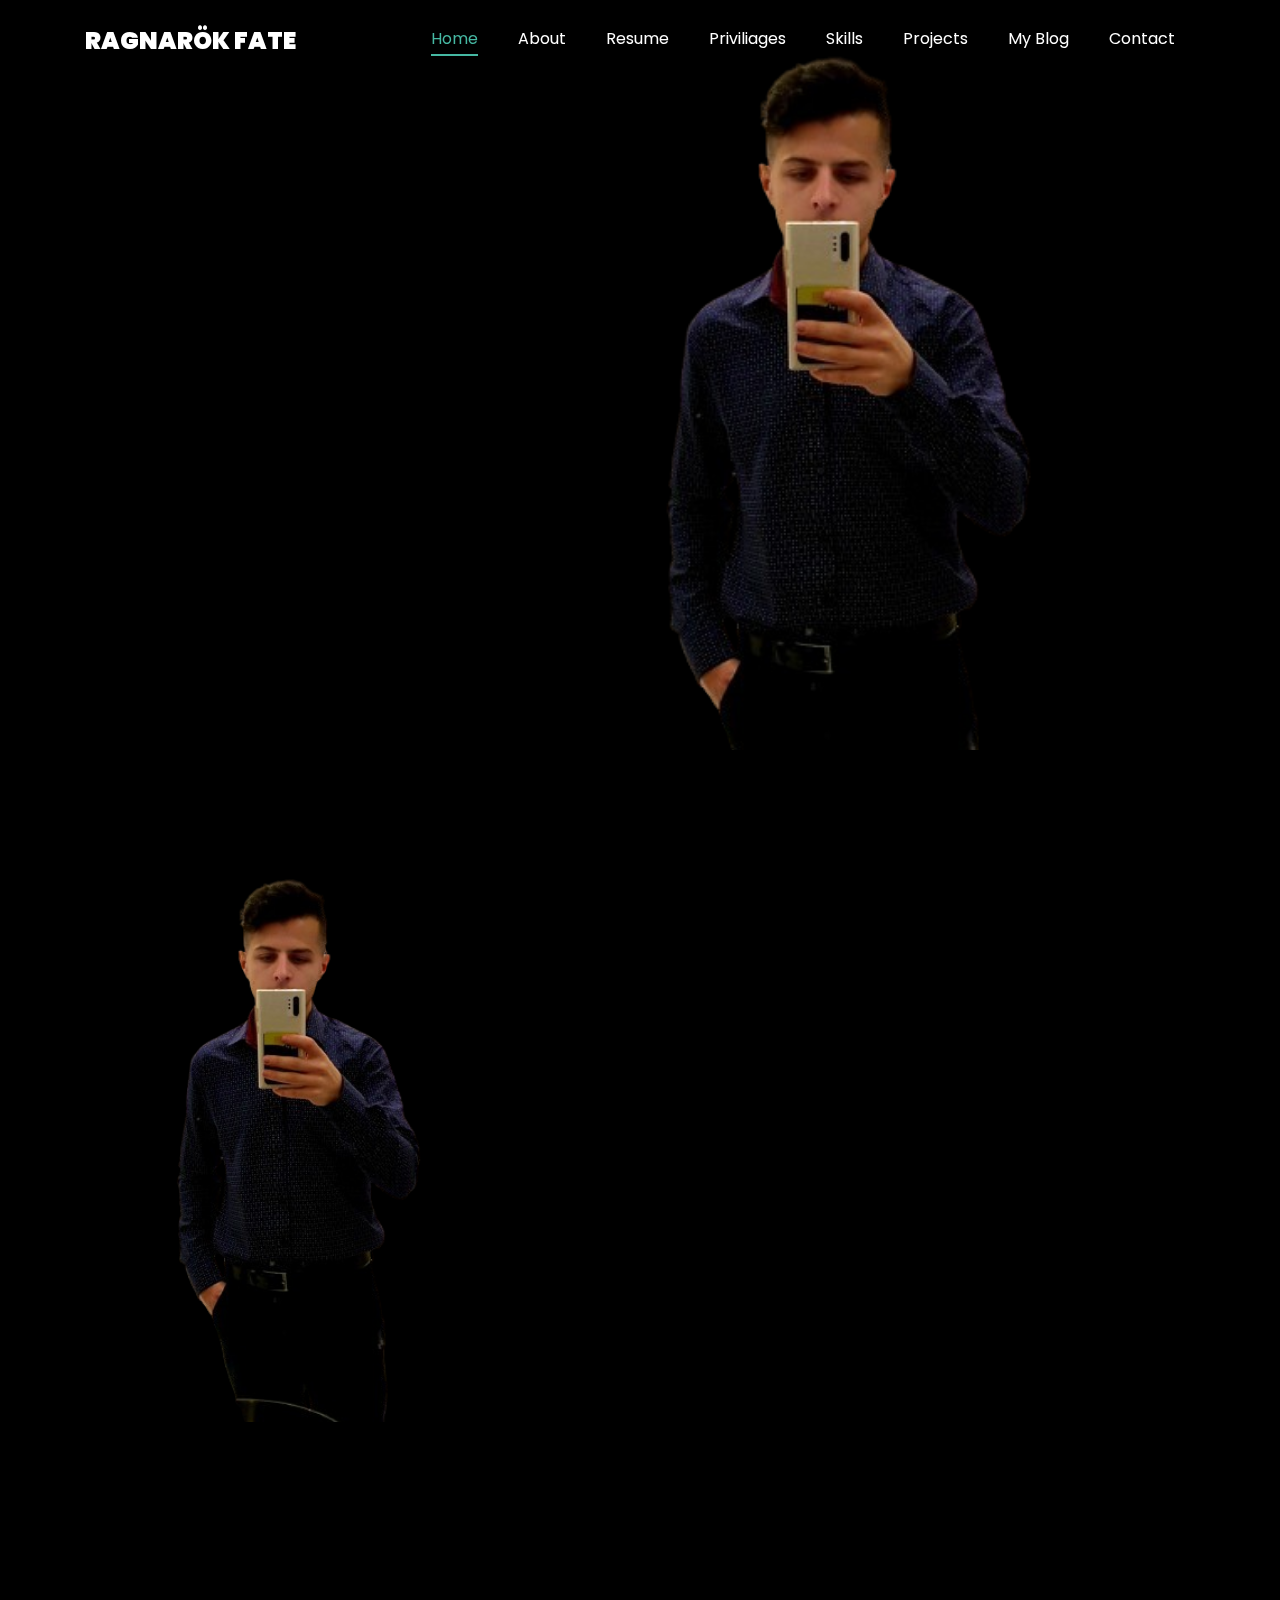
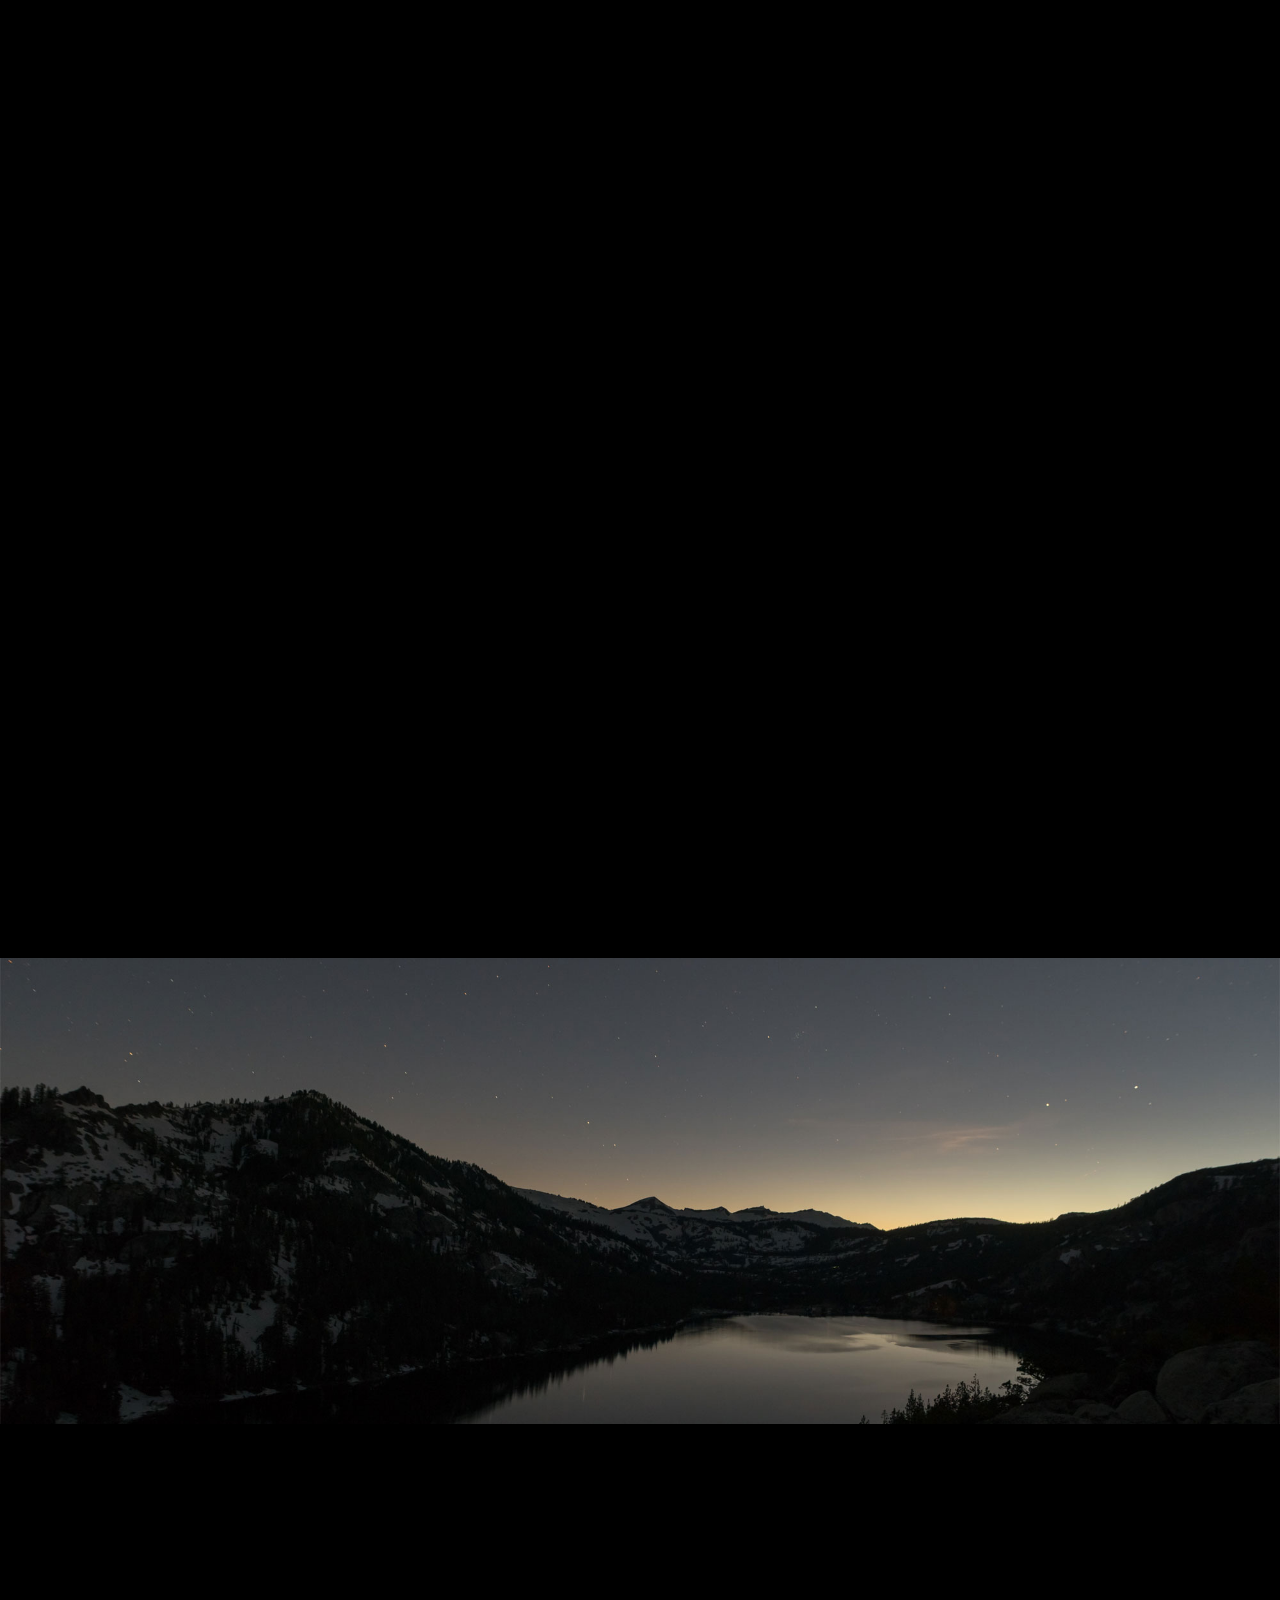
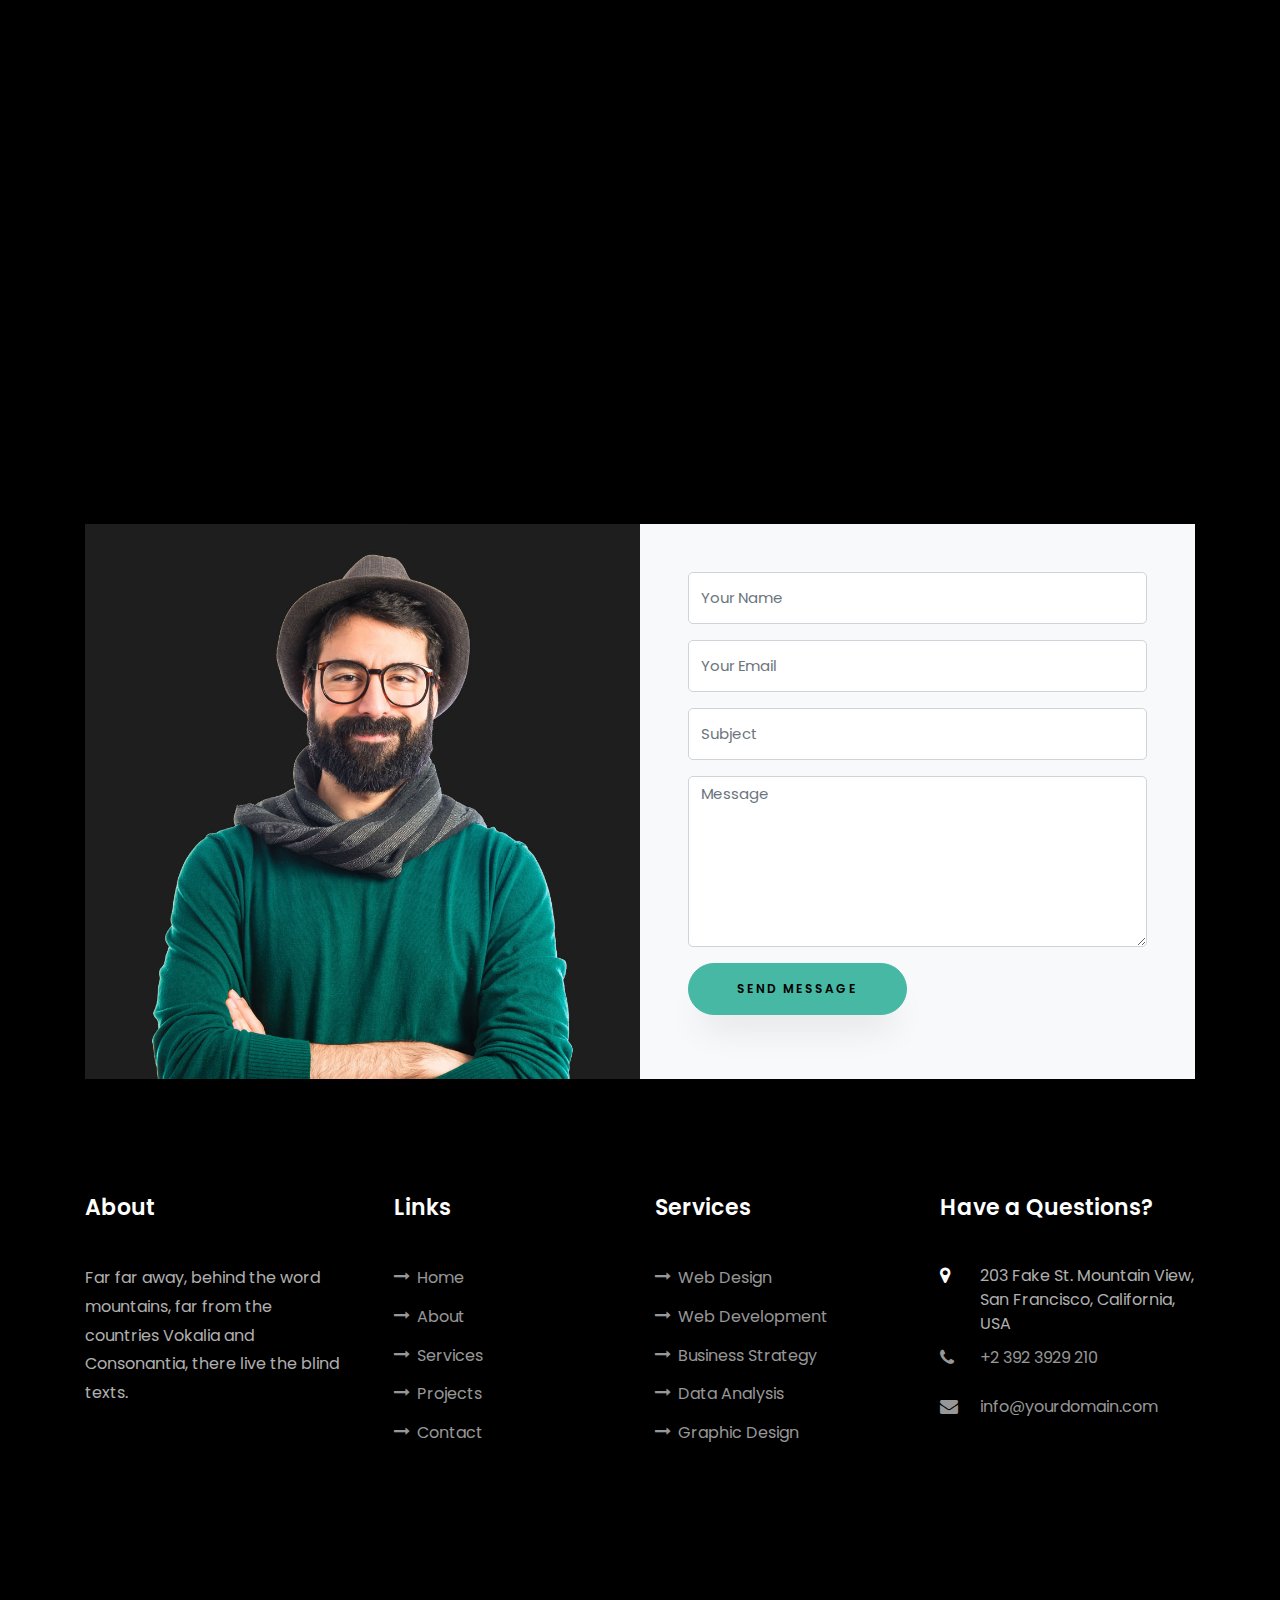
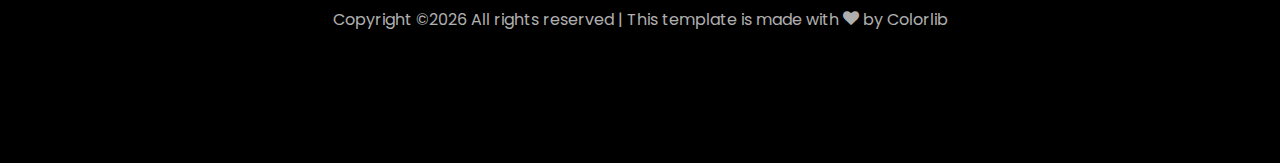
==== index.html @ b8f4865f "first commit" ====
<!DOCTYPE html>
<html lang="en">
  <head>
    <title>Ragnarök Fate</title>
    <meta charset="utf-8">
    <meta name="viewport" content="width=device-width, initial-scale=1, shrink-to-fit=no">
    
    <link href="https://fonts.googleapis.com/css?family=Poppins:100,200,300,400,500,600,700,800,900" rel="stylesheet">

    <link rel="stylesheet" href="css/open-iconic-bootstrap.min.css">
    <link rel="stylesheet" href="css/animate.css">
    
    <link rel="stylesheet" href="css/owl.carousel.min.css">
    <link rel="stylesheet" href="css/owl.theme.default.min.css">
    <link rel="stylesheet" href="css/magnific-popup.css">

    <link rel="stylesheet" href="css/aos.css">

    <link rel="stylesheet" href="css/ionicons.min.css">
    
    <link rel="stylesheet" href="css/flaticon.css">
    <link rel="stylesheet" href="css/icomoon.css">
    <link rel="stylesheet" href="css/style.css">
  </head>
  <body data-spy="scroll" data-target=".site-navbar-target" data-offset="300">
	  
	  
    <nav class="navbar navbar-expand-lg navbar-dark ftco_navbar ftco-navbar-light site-navbar-target" id="ftco-navbar">
	    <div class="container">
	      <a class="navbar-brand" href="index.html">Ragnarök Fate</a>
	      <button class="navbar-toggler js-fh5co-nav-toggle fh5co-nav-toggle" type="button" data-toggle="collapse" data-target="#ftco-nav" aria-controls="ftco-nav" aria-expanded="false" aria-label="Toggle navigation">
	        <span class="oi oi-menu"></span> Menu
	      </button>

	      <div class="collapse navbar-collapse" id="ftco-nav">
	        <ul class="navbar-nav nav ml-auto">
	          <li class="nav-item"><a href="#home-section" class="nav-link"><span>Home</span></a></li>
	          <li class="nav-item"><a href="#about-section" class="nav-link"><span>About</span></a></li>
	          <li class="nav-item"><a href="#resume-section" class="nav-link"><span>Resume</span></a></li>
	          <li class="nav-item"><a href="#services-section" class="nav-link"><span>Priviliages</span></a></li>
	          <li class="nav-item"><a href="#skills-section" class="nav-link"><span>Skills</span></a></li>
	          <li class="nav-item"><a href="#projects-section" class="nav-link"><span>Projects</span></a></li>
	          <li class="nav-item"><a href="#blog-section" class="nav-link"><span>My Blog</span></a></li>
	          <li class="nav-item"><a href="#contact-section" class="nav-link"><span>Contact</span></a></li>
	        </ul>
	      </div>
	    </div>
	  </nav>
	  <section id="home-section" class="hero">
		  <div class="home-slider  owl-carousel">
	      <div class="slider-item ">
	      	<div class="overlay"></div>
	        <div class="container">
	          <div class="row d-md-flex no-gutters slider-text align-items-end justify-content-end" data-scrollax-parent="true">
	          	<div class="one-third js-fullheight order-md-last img" style="background-image:url(images/myself.png);">
	          		<div class="overlay"></div>
	          	</div>
		          <div class="one-forth d-flex  align-items-center ftco-animate" data-scrollax=" properties: { translateY: '70%' }">
		          	<div class="text">
		          		<span class="subheading">Welcome World!</span>
			            <h1 class="mb-4 mt-3">I'm <span>Bashar Beshoti</span></h1>
			            <!-- <h2 class="mb-4">A Freelance Web Designer</h2>
			            <p><a href="#" class="btn btn-primary py-3 px-4">Hire me</a> <a href="#" class="btn btn-white btn-outline-white py-3 px-4">My works</a></p> -->
		            </div>
		          </div>
	        	</div>
	        </div>
	      </div>

	      <!-- <div class="slider-item">
	      	<div class="overlay"></div>
	        <div class="container">
	          <div class="row d-flex no-gutters slider-text align-items-end justify-content-end" data-scrollax-parent="true">
	          	<div class="one-third js-fullheight order-md-last img" style="background-image:url(images/bg_2.png);">
	          		<div class="overlay"></div>
	          	</div>
		          <div class="one-forth d-flex align-items-center ftco-animate" data-scrollax=" properties: { translateY: '70%' }">
		          	<div class="text">
		          		<span class="subheading">Welcome World!</span>
			            <h1 class="mb-4 mt-3">I'm a <span>web designer</span> based in London</h1>
			            <p><a href="#" class="btn btn-primary py-3 px-4">Hire me</a> <a href="#" class="btn btn-white btn-outline-white py-3 px-4">My works</a></p>
		            </div>
		          </div>
	        	</div>
	        </div>
	      </div> -->
	    </div>
    </section>

    <section class="ftco-about img ftco-section ftco-no-pb" id="about-section">
    	<div class="container">
    		<div class="row d-flex">
    			<div class="col-md-6 col-lg-5 d-flex">
    				<div class="img-about img d-flex align-items-stretch">
    					<div class="overlay"></div>
	    				<div class="img d-flex align-self-stretch align-items-center" style="background-image:url(images/myself.png);">
	    				</div>
    				</div>
    			</div>
    			<div class="col-md-6 col-lg-7 pl-lg-5 pb-5">
    				<div class="row justify-content-start pb-3">
		          <div class="col-md-12 heading-section ftco-animate">
		          	<h1 class="big">About</h1>
		            <h2 class="mb-4">About Me</h2>
		            <p>I'm Bashar Beshoti, also known as RagnarokFate across all media platforms. A 23-year-old soul navigating through life.</p>
		            <ul class="about-info mt-4 px-md-0 px-2">
		            	<li class="d-flex"><span>Name:</span> <span>Bashar Beshoti</span></li>
		            	<li class="d-flex"><span>Date of birth:</span> <span>November 01, 2000</span></li>
						<li class="d-flex"><span>Languages : </span> <span>Hebrew(fluent), English(fluent) and Arabic(native).</span></li>
		            	<li class="d-flex"><span>Email:</span> <span>BasharBshoty@gmail.com</span></li>
		            </ul>
		          </div>
		        </div>
	          <div class="counter-wrap ftco-animate d-flex mt-md-3">
              <div class="text">
              	<p class="mb-4">
	                <span class="number" data-number="8">0</span>
	                <span>Projects complete</span>
                </p>
                <p><a href="resumes\My Resume.pdf" class="btn btn-primary py-3 px-3">Download CV</a></p>
              </div>
	          </div>
	        </div>
        </div>
    	</div>
    </section>

    <section class="ftco-section ftco-no-pb" id="resume-section">
    	<div class="container">
    		<div class="row justify-content-center pb-5">
          <div class="col-md-10 heading-section text-center ftco-animate">
          	<h1 class="big big-2">Resume</h1>
            <h2 class="mb-4">Resume</h2>
            <p>Software engineer with a robust background in software development, advanced algorithms, AI, and real-time simulations. 
				Skilled in integrating machine learning, image processing, and computer vision to drive innovation and solve complex 
				technical challenges.</p>
          </div>
        </div>
    		<div class="row">
    			<div class="col-md-6">
					<div class="resume-wrap ftco-animate">
    					<span class="date">2024 - TODAY</span>
    					<h2> Automation & Robotics </h2>
    					<span class="position">Moona</span>
    					<p class="mt-4">The course emphasizes advanced technological skills and multidisciplinary expertise for managing modern industrial plants. Participants develop systems for real-world challenges, gaining leadership experience and industry mentorship through hands-on projects involving integrated technologies.</p>
    				</div>

					<div class="resume-wrap ftco-animate">
    					<span class="date">2020 - 2024</span>
    					<h2>B.Sc. Computer Science</h2>
    					<span class="position">Haifa University</span>
    					<p class="mt-4">The University of Haifa provided a comprehensive education, equipping me with strong technical skills in computer science, hands-on experience in software development, and multidisciplinary knowledge. The coursework emphasized problem-solving, advanced programming, and real-world applications, preparing me for challenges in various tech fields.</p>
    				</div>
    			</div>

    			<div class="col-md-6">
					<div class="resume-wrap ftco-animate">
    					<span class="date">2016 - 2018</span>
    					<h2>Diploma - CS & Physics</h2>
    					<span class="position">Highschool Al Shagour</span>
    					<p class="mt-4">My high school education introduced me to computer science and problem-solving through programming, with a focus on real-world applications like web development. This foundation sparked my interest in technology and equipped me with essential skills for further studies and future projects.</p>
    				</div>
					<!-- <div class="resume-wrap ftco-animate">
    					<span class="date">2014-2015</span>
    					<h2>Art &amp; Creative Director</h2>
    					<span class="position">Cambridge University</span>
    					<p class="mt-4">A small river named Duden flows by their place and supplies it with the necessary regelialia. It is a paradisematic country, in which roasted parts of sentences fly into your mouth.</p>
    				</div> -->
    			</div>
    		</div>
    		<div class="row justify-content-center mt-5">
    			<div class="col-md-6 text-center ftco-animate">
    				<p><a href="resumes\My Resume.pdf" class="btn btn-primary py-4 px-5">Download CV</a></p>
    			</div>
    		</div>
    	</div>
    </section>

    <section class="ftco-section" id="services-section">
    	<div class="container">
    		<div class="row justify-content-center py-5 mt-5">
          <div class="col-md-12 heading-section text-center ftco-animate">
          	<h1 class="big big-2">Priviliages</h1>
            <h2 class="mb-4">Priviliages</h2>
			<p>Studying computer science has provided me with a solid understanding across various fields, to name a few.</p>
		</div>
        </div>
    		<div class="row">
					<div class="col-md-4 text-center d-flex ftco-animate">
						<a href="#" class="services-1">
							<span class="icon">
								<i class="flaticon-analysis"></i>
							</span>
							<div class="desc">
								<h3 class="mb-5">Artificial Intellgience & Machine Learning</h3>
							</div>
						</a>
					</div>
					<div class="col-md-4 text-center d-flex ftco-animate">
						<a href="#" class="services-1">
							<span class="icon">
								<i class="flaticon-analysis"></i>
							</span>
							<div class="desc">
								<h3 class="mb-5">Image Processing & Computer Vision</h3>
							</div>
						</a>
					</div>

					<div class="col-md-4 text-center d-flex ftco-animate">
						<a href="#" class="services-1">
							<span class="icon">
								<i class="flaticon-flasks"></i>
							</span>
							<div class="desc">
								<h3 class="mb-5">Software Enginnering</h3>
							</div>
						</a>
					</div>

					<div class="col-md-4 text-center d-flex ftco-animate">
						<a href="#" class="services-1">
							<span class="icon">
								<i class="flaticon-flasks"></i>
							</span>
							<div class="desc">
								<h3 class="mb-5">Computer Graphics Developer</h3>
							</div>
						</a>
					</div>

					<div class="col-md-4 text-center d-flex ftco-animate">
						<a href="#" class="services-1">
							<span class="icon">
								<i class="flaticon-ideas"></i>
							</span>
							<div class="desc">
								<h3 class="mb-5">Web Developer</h3>
							</div>
						</a>
					</div>

					
				</div>
    	</div>
    </section>

		
		<section class="ftco-section" id="skills-section">
			<div class="container">
				<div class="row justify-content-center pb-5">
          <div class="col-md-12 heading-section text-center ftco-animate">
          	<h1 class="big big-2">Skills</h1>
            <h2 class="mb-4">My Skills</h2>
            <p>Far far away, behind the word mountains, far from the countries Vokalia and Consonantia</p>
          </div>
        </div>
				<div class="row">
					<div class="col-md-6 animate-box">
						<div class="progress-wrap ftco-animate">
							<h3>Basic: C and Java</h3>
							
							<div class="progress">
							 	<div class="progress-bar color-1" role="progressbar" aria-valuenow="9"
							  	aria-valuemin="0" aria-valuemax="100" style="width:9%">
								  <div class="progress-percentage" style="translate: 100%; ">9%</div>
								</div>
							</div>
						</div>
					</div>
					<div class="col-md-6 animate-box">
						<div class="progress-wrap ftco-animate">
							<h3>Intermediate: C++, C#, Python, SQL, OpenGL</h3>
							<div class="progress">
							 	<div class="progress-bar color-2" role="progressbar" aria-valuenow="91"
							  	aria-valuemin="0" aria-valuemax="100" style="width:91%">
								  <div class="progress-percentage" style="translate: 100%; ">91%</div>
							  	</div>
							</div>
						</div>
					</div>
					<div class="col-md-6 animate-box">
						<div class="progress-wrap ftco-animate">
							<h3>Technologies and Tools: Bash, JavaFX, Firebase, API-Integration, A.NET</h3>
							<div class="progress">
							 	<div class="progress-bar color-2" role="progressbar" aria-valuenow="100"
							  	aria-valuemin="0" aria-valuemax="100" style="width:100%">
								  <div class="progress-percentage" style="translate: 100%; ">100%</div>
							  	</div>
							</div>
						</div>
					</div>

					<div class="col-md-6 animate-box">
						<div class="progress-wrap ftco-animate">
							<h3>Operating System : Windows, Linux.</h3>
							<div class="progress">
							 	<div class="progress-bar color-2" role="progressbar" aria-valuenow="100"
							  	aria-valuemin="0" aria-valuemax="100" style="width:100%">
								  <div class="progress-percentage" style="translate: 100%; ">100%</div>
							  	</div>
							</div>
						</div>
					</div>

					<!-- <div class="col-md-6 animate-box">
						<div class="progress-wrap ftco-animate">
							<h3>SEO</h3>
							<div class="progress">
							 	<div class="progress-bar color-6" role="progressbar" aria-valuenow="80"
							  	aria-valuemin="0" aria-valuemax="100" style="width:80%">
							    <span>80%</span>
							  	</div>
							</div>
						</div>
					</div> -->
				</div>
			</div>
		</section>
 

    <section class="ftco-section ftco-project" id="projects-section">
    	<div class="container">
    		<div class="row justify-content-center pb-5">
          <div class="col-md-12 heading-section text-center ftco-animate">
          	<h1 class="big big-2">Projects</h1>
            <h2 class="mb-4">My Projects</h2>
            <p>Far far away, behind the word mountains, far from the countries Vokalia and Consonantia</p>
          </div>
        </div>
    		<div class="row">
    			<div class="col-md-4">
    				<div class="project img ftco-animate d-flex justify-content-center align-items-center" style="background-image: url(images/projects/project_1.png);">
    					<div class="overlay"></div>
	    				<div class="text text-center p-4">
	    					<h3><a href="#">Repository</a></h3>
	    					<span>Portfolio</span>
	    				</div>
    				</div>
  				</div>
  				<div class="col-md-8">
    				<div class="project img ftco-animate d-flex justify-content-center align-items-center" style="background-image: url(images/projects/project_2.png);">
    					<div class="overlay"></div>
	    				<div class="text text-center p-4">
	    					<h3><a href="https://github.com/RagnarokFate/ComputerGraphics">Repository</a></h3>
	    					<span>Computer Graphics</span>
	    				</div>
    				</div>
  				</div>

    			<div class="col-md-8">
    				<div class="project img ftco-animate d-flex justify-content-center align-items-center" style="background-image: url(images/projects/project_3.png);">
    					<div class="overlay"></div>
	    				<div class="text text-center p-4">
	    					<h3><a href="https://github.com/RagnarokFate/CPS_Project">Repository</a></h3>
	    					<span>Software Enginnering</span>
	    				</div>
    				</div>

    				<div class="project img ftco-animate d-flex justify-content-center align-items-center" style="background-image: url(images/projects/project_4.png);">
    					<div class="overlay"></div>
	    				<div class="text text-center p-4">
	    					<h3><a href="https://github.com/RagnarokFate/ComputerVision">Repository</a></h3>
	    					<span>Computer Vision</span>
	    				</div>
    				</div>
    			</div>

    			<div class="col-md-4">
    				<div class="row">
    					<div class="col-md-12">
		    				<div class="project img ftco-animate d-flex justify-content-center align-items-center" style="background-image: url(images/projects/project_5.png);">
		    					<div class="overlay"></div>
			    				<div class="text text-center p-4">
			    					<h3><a href="https://github.com/RagnarokFate/VehicleRoutingProblem">Repository</a></h3>
			    					<span>Intro To Artifical Intellgience</span>
			    				</div>
		    				</div>
	    				</div>
	    				<div class="col-md-12">
		    				<div class="project img ftco-animate d-flex justify-content-center align-items-center" style="background-image: url(images/projects/project_6.png);">
		    					<div class="overlay"></div>
			    				<div class="text text-center p-4">
			    					<h3><a href="https://github.com/RagnarokFate/MachineLearning">Repository</a></h3>
			    					<span>Machine Learning</span>
			    				</div>
		    				</div>
	    				</div>
    				</div>
    			</div>
    		</div>
    	</div>
    </section>


    <!-- <section class="ftco-section" id="blog-section">
      <div class="container">
        <div class="row justify-content-center mb-5 pb-5">
          <div class="col-md-7 heading-section text-center ftco-animate">
            <h1 class="big big-2">Blog</h1>
            <h2 class="mb-4">My Blog</h2>
            <p>TODO</p>
          </div>
        </div>
        <div class="row d-flex">
          <div class="col-md-4 d-flex ftco-animate">
          	<div class="blog-entry justify-content-end">
              <a href="single.html" class="block-20" style="background-image: url('images/image_1.jpg');">
              </a>
              <div class="text mt-3 float-right d-block">
              	<div class="d-flex align-items-center mb-3 meta">
	                <p class="mb-0">
	                	<span class="mr-2">June 21, 2019</span>
	                	<a href="#" class="mr-2">Admin</a>
	                	<a href="#" class="meta-chat"><span class="icon-chat"></span> 3</a>
	                </p>
                </div>
                <h3 class="heading"><a href="single.html">Why Lead Generation is Key for Business Growth</a></h3>
                <p>A small river named Duden flows by their place and supplies it with the necessary regelialia.</p>
              </div>
            </div>
          </div>
          <div class="col-md-4 d-flex ftco-animate">
          	<div class="blog-entry justify-content-end">
              <a href="single.html" class="block-20" style="background-image: url('images/image_2.jpg');">
              </a>
              <div class="text mt-3 float-right d-block">
              	<div class="d-flex align-items-center mb-3 meta">
	                <p class="mb-0">
	                	<span class="mr-2">June 21, 2019</span>
	                	<a href="#" class="mr-2">Admin</a>
	                	<a href="#" class="meta-chat"><span class="icon-chat"></span> 3</a>
	                </p>
                </div>
                <h3 class="heading"><a href="single.html">Why Lead Generation is Key for Business Growth</a></h3>
                <p>A small river named Duden flows by their place and supplies it with the necessary regelialia.</p>
              </div>
            </div>
          </div>
          <div class="col-md-4 d-flex ftco-animate">
          	<div class="blog-entry">
              <a href="single.html" class="block-20" style="background-image: url('images/image_3.jpg');">
              </a>
              <div class="text mt-3 float-right d-block">
              	<div class="d-flex align-items-center mb-3 meta">
	                <p class="mb-0">
	                	<span class="mr-2">June 21, 2019</span>
	                	<a href="#" class="mr-2">Admin</a>
	                	<a href="#" class="meta-chat"><span class="icon-chat"></span> 3</a>
	                </p>
                </div>
                <h3 class="heading"><a href="single.html">Why Lead Generation is Key for Business Growth</a></h3>
                <p>A small river named Duden flows by their place and supplies it with the necessary regelialia.</p>
              </div>
            </div>
          </div>
        </div>
      </div>
    </section> -->

    <!-- <section class="ftco-section ftco-no-pt ftco-no-pb ftco-counter img" id="section-counter">
    	<div class="container">
				<div class="row d-md-flex align-items-center">
          <div class="col-md d-flex justify-content-center counter-wrap ftco-animate">
            <div class="block-18">
              <div class="text">
                <strong class="number" data-number="100">0</strong>
                <span>Awards</span>
              </div>
            </div>
          </div>
          <div class="col-md d-flex justify-content-center counter-wrap ftco-animate">
            <div class="block-18">
              <div class="text">
                <strong class="number" data-number="1200">0</strong>
                <span>Complete Projects</span>
              </div>
            </div>
          </div>
          <div class="col-md d-flex justify-content-center counter-wrap ftco-animate">
            <div class="block-18">
              <div class="text">
                <strong class="number" data-number="1200">0</strong>
                <span>Happy Customers</span>
              </div>
            </div>
          </div>
          <div class="col-md d-flex justify-content-center counter-wrap ftco-animate">
            <div class="block-18">
              <div class="text">
                <strong class="number" data-number="500">0</strong>
                <span>Cups of coffee</span>
              </div>
            </div>
          </div>
        </div>
      </div>
    </section> -->

    <section class="ftco-section ftco-hireme img margin-top" style="background-image: url(images/bg_1.jpg)">
			<div class="container">
				<div class="row justify-content-center">
					<div class="col-md-7 ftco-animate text-center">
						<h2>I'm <span>Open</span> To Work</h2>
						<p>A small river named Duden flows by their place and supplies it with the necessary regelialia.</p>
						<p class="mb-0"><a href="#" class="btn btn-primary py-3 px-5">Hire me</a></p>
					</div>
				</div>
			</div>
		</section>

    <section class="ftco-section contact-section ftco-no-pb" id="contact-section">
      <div class="container">
      	<div class="row justify-content-center mb-5 pb-3">
          <div class="col-md-7 heading-section text-center ftco-animate">
            <h1 class="big big-2">Contact</h1>
            <h2 class="mb-4">Contact Me</h2>
            <p>Far far away, behind the word mountains, far from the countries Vokalia and Consonantia</p>
          </div>
        </div>

        <div class="row d-flex contact-info mb-5">
          <div class="col-md-6 col-lg-3 d-flex ftco-animate">
          	<div class="align-self-stretch box p-4 text-center">
          		<div class="icon d-flex align-items-center justify-content-center">
          			<span class="icon-map-signs"></span>
          		</div>
          		<h3 class="mb-4">Address</h3>
	            <p>198 West 21th Street, Suite 721 New York NY 10016</p>
	          </div>
          </div>
          <div class="col-md-6 col-lg-3 d-flex ftco-animate">
          	<div class="align-self-stretch box p-4 text-center">
          		<div class="icon d-flex align-items-center justify-content-center">
          			<span class="icon-phone2"></span>
          		</div>
          		<h3 class="mb-4">Contact Number</h3>
	            <p><a href="tel://1234567920">+ 1235 2355 98</a></p>
	          </div>
          </div>
          <div class="col-md-6 col-lg-3 d-flex ftco-animate">
          	<div class="align-self-stretch box p-4 text-center">
          		<div class="icon d-flex align-items-center justify-content-center">
          			<span class="icon-paper-plane"></span>
          		</div>
          		<h3 class="mb-4">Email Address</h3>
	            <p><a href="mailto:info@yoursite.com">info@yoursite.com</a></p>
	          </div>
          </div>
          <div class="col-md-6 col-lg-3 d-flex ftco-animate">
          	<div class="align-self-stretch box p-4 text-center">
          		<div class="icon d-flex align-items-center justify-content-center">
          			<span class="icon-globe"></span>
          		</div>
          		<h3 class="mb-4">Website</h3>
	            <p><a href="#">yoursite.com</a></p>
	          </div>
          </div>
        </div>

        <div class="row no-gutters block-9">
          <div class="col-md-6 order-md-last d-flex">
            <form action="#" class="bg-light p-4 p-md-5 contact-form">
              <div class="form-group">
                <input type="text" class="form-control" placeholder="Your Name">
              </div>
              <div class="form-group">
                <input type="text" class="form-control" placeholder="Your Email">
              </div>
              <div class="form-group">
                <input type="text" class="form-control" placeholder="Subject">
              </div>
              <div class="form-group">
                <textarea name="" id="" cols="30" rows="7" class="form-control" placeholder="Message"></textarea>
              </div>
              <div class="form-group">
                <input type="submit" value="Send Message" class="btn btn-primary py-3 px-5">
              </div>
            </form>
          
          </div>

          <div class="col-md-6 d-flex">
          	<div class="img" style="background-image: url(images/about.jpg);"></div>
          </div>
        </div>
      </div>
    </section>
		

    <footer class="ftco-footer ftco-section">
      <div class="container">
        <div class="row mb-5">
          <div class="col-md">
            <div class="ftco-footer-widget mb-4">
              <h2 class="ftco-heading-2">About</h2>
              <p>Far far away, behind the word mountains, far from the countries Vokalia and Consonantia, there live the blind texts.</p>
              <ul class="ftco-footer-social list-unstyled float-md-left float-lft mt-5">
                <li class="ftco-animate"><a href="#"><span class="icon-twitter"></span></a></li>
                <li class="ftco-animate"><a href="#"><span class="icon-facebook"></span></a></li>
                <li class="ftco-animate"><a href="#"><span class="icon-instagram"></span></a></li>
              </ul>
            </div>
          </div>
          <div class="col-md">
            <div class="ftco-footer-widget mb-4 ml-md-4">
              <h2 class="ftco-heading-2">Links</h2>
              <ul class="list-unstyled">
                <li><a href="#"><span class="icon-long-arrow-right mr-2"></span>Home</a></li>
                <li><a href="#"><span class="icon-long-arrow-right mr-2"></span>About</a></li>
                <li><a href="#"><span class="icon-long-arrow-right mr-2"></span>Services</a></li>
                <li><a href="#"><span class="icon-long-arrow-right mr-2"></span>Projects</a></li>
                <li><a href="#"><span class="icon-long-arrow-right mr-2"></span>Contact</a></li>
              </ul>
            </div>
          </div>
          <div class="col-md">
             <div class="ftco-footer-widget mb-4">
              <h2 class="ftco-heading-2">Services</h2>
              <ul class="list-unstyled">
                <li><a href="#"><span class="icon-long-arrow-right mr-2"></span>Web Design</a></li>
                <li><a href="#"><span class="icon-long-arrow-right mr-2"></span>Web Development</a></li>
                <li><a href="#"><span class="icon-long-arrow-right mr-2"></span>Business Strategy</a></li>
                <li><a href="#"><span class="icon-long-arrow-right mr-2"></span>Data Analysis</a></li>
                <li><a href="#"><span class="icon-long-arrow-right mr-2"></span>Graphic Design</a></li>
              </ul>
            </div>
          </div>
          <div class="col-md">
            <div class="ftco-footer-widget mb-4">
            	<h2 class="ftco-heading-2">Have a Questions?</h2>
            	<div class="block-23 mb-3">
	              <ul>
	                <li><span class="icon icon-map-marker"></span><span class="text">203 Fake St. Mountain View, San Francisco, California, USA</span></li>
	                <li><a href="#"><span class="icon icon-phone"></span><span class="text">+2 392 3929 210</span></a></li>
	                <li><a href="#"><span class="icon icon-envelope"></span><span class="text">info@yourdomain.com</span></a></li>
	              </ul>
	            </div>
            </div>
          </div>
        </div>
        <div class="row">
          <div class="col-md-12 text-center">

            <p><!-- Link back to Colorlib can't be removed. Template is licensed under CC BY 3.0. -->
  Copyright &copy;<script>document.write(new Date().getFullYear());</script> All rights reserved | This template is made with <i class="icon-heart color-danger" aria-hidden="true"></i> by <a href="https://colorlib.com" target="_blank">Colorlib</a>
  <!-- Link back to Colorlib can't be removed. Template is licensed under CC BY 3.0. --></p>
          </div>
        </div>
      </div>
    </footer>
    
  

  <!-- loader -->
  <div id="ftco-loader" class="show fullscreen"><svg class="circular" width="48px" height="48px"><circle class="path-bg" cx="24" cy="24" r="22" fill="none" stroke-width="4" stroke="#eeeeee"/><circle class="path" cx="24" cy="24" r="22" fill="none" stroke-width="4" stroke-miterlimit="10" stroke="#F96D00"/></svg></div>


  <script src="js/jquery.min.js"></script>
  <script src="js/jquery-migrate-3.0.1.min.js"></script>
  <script src="js/popper.min.js"></script>
  <script src="js/bootstrap.min.js"></script>
  <script src="js/jquery.easing.1.3.js"></script>
  <script src="js/jquery.waypoints.min.js"></script>
  <script src="js/jquery.stellar.min.js"></script>
  <script src="js/owl.carousel.min.js"></script>
  <script src="js/jquery.magnific-popup.min.js"></script>
  <script src="js/aos.js"></script>
  <script src="js/jquery.animateNumber.min.js"></script>
  <script src="js/scrollax.min.js"></script>
  
  <script src="js/main.js"></script>
    
  </body>
</html>
---- css/flaticon.css ----
/*
  	Flaticon icon font: Flaticon
  	Creation date: 04/01/2019 13:45
  	*/


@font-face {
  font-family: "Flaticon";
  src: url("../fonts/flaticon/font/Flaticon.eot");
  src: url("../fonts/flaticon/font/Flaticon.eot?#iefix") format("embedded-opentype"),
       url("../fonts/flaticon/font/Flaticon.woff") format("woff"),
       url("../fonts/flaticon/font/Flaticon.ttf") format("truetype"),
       url("../fonts/flaticon/font/Flaticon.svg#Flaticon") format("svg");
  font-weight: normal;
  font-style: normal;
}

@media screen and (-webkit-min-device-pixel-ratio:0) {
  @font-face {
    font-family: "Flaticon";
    src: url("../fonts/flaticon/font/Flaticon.svg#Flaticon") format("svg");
  }
}

[class^="flaticon-"]:before, [class*=" flaticon-"]:before,
[class^="flaticon-"]:after, [class*=" flaticon-"]:after {   
  font-family: Flaticon;
  font-style: normal;
  font-weight: normal;
  font-variant: normal;
  text-transform: none;
  line-height: 1;

  /* Better Font Rendering =========== */
  -webkit-font-smoothing: antialiased;
  -moz-osx-font-smoothing: grayscale;
}

.flaticon-ideas:before { content: "\f100"; }
.flaticon-flasks:before { content: "\f101"; }
.flaticon-analysis:before { content: "\f102"; }
.flaticon-ux-design:before { content: "\f103"; }
.flaticon-web-design:before { content: "\f104"; }
.flaticon-idea:before { content: "\f105"; }
.flaticon-innovation:before { content: "\f106"; }
---- css/icomoon.css ----
@font-face {
  font-family: 'icomoon';
  src:  url('../fonts/icomoon/icomoon.eot?6tt51o');
  src:  url('../fonts/icomoon/icomoon.eot?6tt51o#iefix') format('embedded-opentype'),
    url('../fonts/icomoon/icomoon.ttf?6tt51o') format('truetype'),
    url('../fonts/icomoon/icomoon.woff?6tt51o') format('woff'),
    url('../fonts/icomoon/icomoon.svg?6tt51o#icomoon') format('svg');
  font-weight: normal;
  font-style: normal;
}

[class^="icon-"], [class*=" icon-"] {
  /* use !important to prevent issues with browser extensions that change fonts */
  font-family: 'icomoon' !important;
  speak: none;
  font-style: normal;
  font-weight: normal;
  font-variant: normal;
  text-transform: none;
  line-height: 1;

  /* Better Font Rendering =========== */
  -webkit-font-smoothing: antialiased;
  -moz-osx-font-smoothing: grayscale;
}

.icon-asterisk:before {
  content: "\f069";
}
.icon-plus:before {
  content: "\f067";
}
.icon-question:before {
  content: "\f128";
}
.icon-minus:before {
  content: "\f068";
}
.icon-glass:before {
  content: "\f000";
}
.icon-music:before {
  content: "\f001";
}
.icon-search:before {
  content: "\f002";
}
.icon-envelope-o:before {
  content: "\f003";
}
.icon-heart:before {
  content: "\f004";
}
.icon-star:before {
  content: "\f005";
}
.icon-star-o:before {
  content: "\f006";
}
.icon-user:before {
  content: "\f007";
}
.icon-film:before {
  content: "\f008";
}
.icon-th-large:before {
  content: "\f009";
}
.icon-th:before {
  content: "\f00a";
}
.icon-th-list:before {
  content: "\f00b";
}
.icon-check:before {
  content: "\f00c";
}
.icon-close:before {
  content: "\f00d";
}
.icon-remove:before {
  content: "\f00d";
}
.icon-times:before {
  content: "\f00d";
}
.icon-search-plus:before {
  content: "\f00e";
}
.icon-search-minus:before {
  content: "\f010";
}
.icon-power-off:before {
  content: "\f011";
}
.icon-signal:before {
  content: "\f012";
}
.icon-cog:before {
  content: "\f013";
}
.icon-gear:before {
  content: "\f013";
}
.icon-trash-o:before {
  content: "\f014";
}
.icon-home:before {
  content: "\f015";
}
.icon-file-o:before {
  content: "\f016";
}
.icon-clock-o:before {
  content: "\f017";
}
.icon-road:before {
  content: "\f018";
}
.icon-download:before {
  content: "\f019";
}
.icon-arrow-circle-o-down:before {
  content: "\f01a";
}
.icon-arrow-circle-o-up:before {
  content: "\f01b";
}
.icon-inbox:before {
  content: "\f01c";
}
.icon-play-circle-o:before {
  content: "\f01d";
}
.icon-repeat:before {
  content: "\f01e";
}
.icon-rotate-right:before {
  content: "\f01e";
}
.icon-refresh:before {
  content: "\f021";
}
.icon-list-alt:before {
  content: "\f022";
}
.icon-lock:before {
  content: "\f023";
}
.icon-flag:before {
  content: "\f024";
}
.icon-headphones:before {
  content: "\f025";
}
.icon-volume-off:before {
  content: "\f026";
}
.icon-volume-down:before {
  content: "\f027";
}
.icon-volume-up:before {
  content: "\f028";
}
.icon-qrcode:before {
  content: "\f029";
}
.icon-barcode:before {
  content: "\f02a";
}
.icon-tag:before {
  content: "\f02b";
}
.icon-tags:before {
  content: "\f02c";
}
.icon-book:before {
  content: "\f02d";
}
.icon-bookmark:before {
  content: "\f02e";
}
.icon-print:before {
  content: "\f02f";
}
.icon-camera:before {
  content: "\f030";
}
.icon-font:before {
  content: "\f031";
}
.icon-bold:before {
  content: "\f032";
}
.icon-italic:before {
  content: "\f033";
}
.icon-text-height:before {
  content: "\f034";
}
.icon-text-width:before {
  content: "\f035";
}
.icon-align-left:before {
  content: "\f036";
}
.icon-align-center:before {
  content: "\f037";
}
.icon-align-right:before {
  content: "\f038";
}
.icon-align-justify:before {
  content: "\f039";
}
.icon-list:before {
  content: "\f03a";
}
.icon-dedent:before {
  content: "\f03b";
}
.icon-outdent:before {
  content: "\f03b";
}
.icon-indent:before {
  content: "\f03c";
}
.icon-video-camera:before {
  content: "\f03d";
}
.icon-image:before {
  content: "\f03e";
}
.icon-photo:before {
  content: "\f03e";
}
.icon-picture-o:before {
  content: "\f03e";
}
.icon-pencil:before {
  content: "\f040";
}
.icon-map-marker:before {
  content: "\f041";
}
.icon-adjust:before {
  content: "\f042";
}
.icon-tint:before {
  content: "\f043";
}
.icon-edit:before {
  content: "\f044";
}
.icon-pencil-square-o:before {
  content: "\f044";
}
.icon-share-square-o:before {
  content: "\f045";
}
.icon-check-square-o:before {
  content: "\f046";
}
.icon-arrows:before {
  content: "\f047";
}
.icon-step-backward:before {
  content: "\f048";
}
.icon-fast-backward:before {
  content: "\f049";
}
.icon-backward:before {
  content: "\f04a";
}
.icon-play:before {
  content: "\f04b";
}
.icon-pause:before {
  content: "\f04c";
}
.icon-stop:before {
  content: "\f04d";
}
.icon-forward:before {
  content: "\f04e";
}
.icon-fast-forward:before {
  content: "\f050";
}
.icon-step-forward:before {
  content: "\f051";
}
.icon-eject:before {
  content: "\f052";
}
.icon-chevron-left:before {
  content: "\f053";
}
.icon-chevron-right:before {
  content: "\f054";
}
.icon-plus-circle:before {
  content: "\f055";
}
.icon-minus-circle:before {
  content: "\f056";
}
.icon-times-circle:before {
  content: "\f057";
}
.icon-check-circle:before {
  content: "\f058";
}
.icon-question-circle:before {
  content: "\f059";
}
.icon-info-circle:before {
  content: "\f05a";
}
.icon-crosshairs:before {
  content: "\f05b";
}
.icon-times-circle-o:before {
  content: "\f05c";
}
.icon-check-circle-o:before {
  content: "\f05d";
}
.icon-ban:before {
  content: "\f05e";
}
.icon-arrow-left:before {
  content: "\f060";
}
.icon-arrow-right:before {
  content: "\f061";
}
.icon-arrow-up:before {
  content: "\f062";
}
.icon-arrow-down:before {
  content: "\f063";
}
.icon-mail-forward:before {
  content: "\f064";
}
.icon-share:before {
  content: "\f064";
}
.icon-expand:before {
  content: "\f065";
}
.icon-compress:before {
  content: "\f066";
}
.icon-exclamation-circle:before {
  content: "\f06a";
}
.icon-gift:before {
  content: "\f06b";
}
.icon-leaf:before {
  content: "\f06c";
}
.icon-fire:before {
  content: "\f06d";
}
.icon-eye:before {
  content: "\f06e";
}
.icon-eye-slash:before {
  content: "\f070";
}
.icon-exclamation-triangle:before {
  content: "\f071";
}
.icon-warning:before {
  content: "\f071";
}
.icon-plane:before {
  content: "\f072";
}
.icon-calendar:before {
  content: "\f073";
}
.icon-random:before {
  content: "\f074";
}
.icon-comment:before {
  content: "\f075";
}
.icon-magnet:before {
  content: "\f076";
}
.icon-chevron-up:before {
  content: "\f077";
}
.icon-chevron-down:before {
  content: "\f078";
}
.icon-retweet:before {
  content: "\f079";
}
.icon-shopping-cart:before {
  content: "\f07a";
}
.icon-folder:before {
  content: "\f07b";
}
.icon-folder-open:before {
  content: "\f07c";
}
.icon-arrows-v:before {
  content: "\f07d";
}
.icon-arrows-h:before {
  content: "\f07e";
}
.icon-bar-chart:before {
  content: "\f080";
}
.icon-bar-chart-o:before {
  content: "\f080";
}
.icon-twitter-square:before {
  content: "\f081";
}
.icon-facebook-square:before {
  content: "\f082";
}
.icon-camera-retro:before {
  content: "\f083";
}
.icon-key:before {
  content: "\f084";
}
.icon-cogs:before {
  content: "\f085";
}
.icon-gears:before {
  content: "\f085";
}
.icon-comments:before {
  content: "\f086";
}
.icon-thumbs-o-up:before {
  content: "\f087";
}
.icon-thumbs-o-down:before {
  content: "\f088";
}
.icon-star-half:before {
  content: "\f089";
}
.icon-heart-o:before {
  content: "\f08a";
}
.icon-sign-out:before {
  content: "\f08b";
}
.icon-linkedin-square:before {
  content: "\f08c";
}
.icon-thumb-tack:before {
  content: "\f08d";
}
.icon-external-link:before {
  content: "\f08e";
}
.icon-sign-in:before {
  content: "\f090";
}
.icon-trophy:before {
  content: "\f091";
}
.icon-github-square:before {
  content: "\f092";
}
.icon-upload:before {
  content: "\f093";
}
.icon-lemon-o:before {
  content: "\f094";
}
.icon-phone:before {
  content: "\f095";
}
.icon-square-o:before {
  content: "\f096";
}
.icon-bookmark-o:before {
  content: "\f097";
}
.icon-phone-square:before {
  content: "\f098";
}
.icon-twitter:before {
  content: "\f099";
}
.icon-facebook:before {
  content: "\f09a";
}
.icon-facebook-f:before {
  content: "\f09a";
}
.icon-github:before {
  content: "\f09b";
}
.icon-unlock:before {
  content: "\f09c";
}
.icon-credit-card:before {
  content: "\f09d";
}
.icon-feed:before {
  content: "\f09e";
}
.icon-rss:before {
  content: "\f09e";
}
.icon-hdd-o:before {
  content: "\f0a0";
}
.icon-bullhorn:before {
  content: "\f0a1";
}
.icon-bell-o:before {
  content: "\f0a2";
}
.icon-certificate:before {
  content: "\f0a3";
}
.icon-hand-o-right:before {
  content: "\f0a4";
}
.icon-hand-o-left:before {
  content: "\f0a5";
}
.icon-hand-o-up:before {
  content: "\f0a6";
}
.icon-hand-o-down:before {
  content: "\f0a7";
}
.icon-arrow-circle-left:before {
  content: "\f0a8";
}
.icon-arrow-circle-right:before {
  content: "\f0a9";
}
.icon-arrow-circle-up:before {
  content: "\f0aa";
}
.icon-arrow-circle-down:before {
  content: "\f0ab";
}
.icon-globe:before {
  content: "\f0ac";
}
.icon-wrench:before {
  content: "\f0ad";
}
.icon-tasks:before {
  content: "\f0ae";
}
.icon-filter:before {
  content: "\f0b0";
}
.icon-briefcase:before {
  content: "\f0b1";
}
.icon-arrows-alt:before {
  content: "\f0b2";
}
.icon-group:before {
  content: "\f0c0";
}
.icon-users:before {
  content: "\f0c0";
}
.icon-chain:before {
  content: "\f0c1";
}
.icon-link:before {
  content: "\f0c1";
}
.icon-cloud:before {
  content: "\f0c2";
}
.icon-flask:before {
  content: "\f0c3";
}
.icon-cut:before {
  content: "\f0c4";
}
.icon-scissors:before {
  content: "\f0c4";
}
.icon-copy:before {
  content: "\f0c5";
}
.icon-files-o:before {
  content: "\f0c5";
}
.icon-paperclip:before {
  content: "\f0c6";
}
.icon-floppy-o:before {
  content: "\f0c7";
}
.icon-save:before {
  content: "\f0c7";
}
.icon-square:before {
  content: "\f0c8";
}
.icon-bars:before {
  content: "\f0c9";
}
.icon-navicon:before {
  content: "\f0c9";
}
.icon-reorder:before {
  content: "\f0c9";
}
.icon-list-ul:before {
  content: "\f0ca";
}
.icon-list-ol:before {
  content: "\f0cb";
}
.icon-strikethrough:before {
  content: "\f0cc";
}
.icon-underline:before {
  content: "\f0cd";
}
.icon-table:before {
  content: "\f0ce";
}
.icon-magic:before {
  content: "\f0d0";
}
.icon-truck:before {
  content: "\f0d1";
}
.icon-pinterest:before {
  content: "\f0d2";
}
.icon-pinterest-square:before {
  content: "\f0d3";
}
.icon-google-plus-square:before {
  content: "\f0d4";
}
.icon-google-plus:before {
  content: "\f0d5";
}
.icon-money:before {
  content: "\f0d6";
}
.icon-caret-down:before {
  content: "\f0d7";
}
.icon-caret-up:before {
  content: "\f0d8";
}
.icon-caret-left:before {
  content: "\f0d9";
}
.icon-caret-right:before {
  content: "\f0da";
}
.icon-columns:before {
  content: "\f0db";
}
.icon-sort:before {
  content: "\f0dc";
}
.icon-unsorted:before {
  content: "\f0dc";
}
.icon-sort-desc:before {
  content: "\f0dd";
}
.icon-sort-down:before {
  content: "\f0dd";
}
.icon-sort-asc:before {
  content: "\f0de";
}
.icon-sort-up:before {
  content: "\f0de";
}
.icon-envelope:before {
  content: "\f0e0";
}
.icon-linkedin:before {
  content: "\f0e1";
}
.icon-rotate-left:before {
  content: "\f0e2";
}
.icon-undo:before {
  content: "\f0e2";
}
.icon-gavel:before {
  content: "\f0e3";
}
.icon-legal:before {
  content: "\f0e3";
}
.icon-dashboard:before {
  content: "\f0e4";
}
.icon-tachometer:before {
  content: "\f0e4";
}
.icon-comment-o:before {
  content: "\f0e5";
}
.icon-comments-o:before {
  content: "\f0e6";
}
.icon-bolt:before {
  content: "\f0e7";
}
.icon-flash:before {
  content: "\f0e7";
}
.icon-sitemap:before {
  content: "\f0e8";
}
.icon-umbrella:before {
  content: "\f0e9";
}
.icon-clipboard:before {
  content: "\f0ea";
}
.icon-paste:before {
  content: "\f0ea";
}
.icon-lightbulb-o:before {
  content: "\f0eb";
}
.icon-exchange:before {
  content: "\f0ec";
}
.icon-cloud-download:before {
  content: "\f0ed";
}
.icon-cloud-upload:before {
  content: "\f0ee";
}
.icon-user-md:before {
  content: "\f0f0";
}
.icon-stethoscope:before {
  content: "\f0f1";
}
.icon-suitcase:before {
  content: "\f0f2";
}
.icon-bell:before {
  content: "\f0f3";
}
.icon-coffee:before {
  content: "\f0f4";
}
.icon-cutlery:before {
  content: "\f0f5";
}
.icon-file-text-o:before {
  content: "\f0f6";
}
.icon-building-o:before {
  content: "\f0f7";
}
.icon-hospital-o:before {
  content: "\f0f8";
}
.icon-ambulance:before {
  content: "\f0f9";
}
.icon-medkit:before {
  content: "\f0fa";
}
.icon-fighter-jet:before {
  content: "\f0fb";
}
.icon-beer:before {
  content: "\f0fc";
}
.icon-h-square:before {
  content: "\f0fd";
}
.icon-plus-square:before {
  content: "\f0fe";
}
.icon-angle-double-left:before {
  content: "\f100";
}
.icon-angle-double-right:before {
  content: "\f101";
}
.icon-angle-double-up:before {
  content: "\f102";
}
.icon-angle-double-down:before {
  content: "\f103";
}
.icon-angle-left:before {
  content: "\f104";
}
.icon-angle-right:before {
  content: "\f105";
}
.icon-angle-up:before {
  content: "\f106";
}
.icon-angle-down:before {
  content: "\f107";
}
.icon-desktop:before {
  content: "\f108";
}
.icon-laptop:before {
  content: "\f109";
}
.icon-tablet:before {
  content: "\f10a";
}
.icon-mobile:before {
  content: "\f10b";
}
.icon-mobile-phone:before {
  content: "\f10b";
}
.icon-circle-o:before {
  content: "\f10c";
}
.icon-quote-left:before {
  content: "\f10d";
}
.icon-quote-right:before {
  content: "\f10e";
}
.icon-spinner:before {
  content: "\f110";
}
.icon-circle:before {
  content: "\f111";
}
.icon-mail-reply:before {
  content: "\f112";
}
.icon-reply:before {
  content: "\f112";
}
.icon-github-alt:before {
  content: "\f113";
}
.icon-folder-o:before {
  content: "\f114";
}
.icon-folder-open-o:before {
  content: "\f115";
}
.icon-smile-o:before {
  content: "\f118";
}
.icon-frown-o:before {
  content: "\f119";
}
.icon-meh-o:before {
  content: "\f11a";
}
.icon-gamepad:before {
  content: "\f11b";
}
.icon-keyboard-o:before {
  content: "\f11c";
}
.icon-flag-o:before {
  content: "\f11d";
}
.icon-flag-checkered:before {
  content: "\f11e";
}
.icon-terminal:before {
  content: "\f120";
}
.icon-code:before {
  content: "\f121";
}
.icon-mail-reply-all:before {
  content: "\f122";
}
.icon-reply-all:before {
  content: "\f122";
}
.icon-star-half-empty:before {
  content: "\f123";
}
.icon-star-half-full:before {
  content: "\f123";
}
.icon-star-half-o:before {
  content: "\f123";
}
.icon-location-arrow:before {
  content: "\f124";
}
.icon-crop:before {
  content: "\f125";
}
.icon-code-fork:before {
  content: "\f126";
}
.icon-chain-broken:before {
  content: "\f127";
}
.icon-unlink:before {
  content: "\f127";
}
.icon-info:before {
  content: "\f129";
}
.icon-exclamation:before {
  content: "\f12a";
}
.icon-superscript:before {
  content: "\f12b";
}
.icon-subscript:before {
  content: "\f12c";
}
.icon-eraser:before {
  content: "\f12d";
}
.icon-puzzle-piece:before {
  content: "\f12e";
}
.icon-microphone:before {
  content: "\f130";
}
.icon-microphone-slash:before {
  content: "\f131";
}
.icon-shield:before {
  content: "\f132";
}
.icon-calendar-o:before {
  content: "\f133";
}
.icon-fire-extinguisher:before {
  content: "\f134";
}
.icon-rocket:before {
  content: "\f135";
}
.icon-maxcdn:before {
  content: "\f136";
}
.icon-chevron-circle-left:before {
  content: "\f137";
}
.icon-chevron-circle-right:before {
  content: "\f138";
}
.icon-chevron-circle-up:before {
  content: "\f139";
}
.icon-chevron-circle-down:before {
  content: "\f13a";
}
.icon-html5:before {
  content: "\f13b";
}
.icon-css3:before {
  content: "\f13c";
}
.icon-anchor:before {
  content: "\f13d";
}
.icon-unlock-alt:before {
  content: "\f13e";
}
.icon-bullseye:before {
  content: "\f140";
}
.icon-ellipsis-h:before {
  content: "\f141";
}
.icon-ellipsis-v:before {
  content: "\f142";
}
.icon-rss-square:before {
  content: "\f143";
}
.icon-play-circle:before {
  content: "\f144";
}
.icon-ticket:before {
  content: "\f145";
}
.icon-minus-square:before {
  content: "\f146";
}
.icon-minus-square-o:before {
  content: "\f147";
}
.icon-level-up:before {
  content: "\f148";
}
.icon-level-down:before {
  content: "\f149";
}
.icon-check-square:before {
  content: "\f14a";
}
.icon-pencil-square:before {
  content: "\f14b";
}
.icon-external-link-square:before {
  content: "\f14c";
}
.icon-share-square:before {
  content: "\f14d";
}
.icon-compass:before {
  content: "\f14e";
}
.icon-caret-square-o-down:before {
  content: "\f150";
}
.icon-toggle-down:before {
  content: "\f150";
}
.icon-caret-square-o-up:before {
  content: "\f151";
}
.icon-toggle-up:before {
  content: "\f151";
}
.icon-caret-square-o-right:before {
  content: "\f152";
}
.icon-toggle-right:before {
  content: "\f152";
}
.icon-eur:before {
  content: "\f153";
}
.icon-euro:before {
  content: "\f153";
}
.icon-gbp:before {
  content: "\f154";
}
.icon-dollar:before {
  content: "\f155";
}
.icon-usd:before {
  content: "\f155";
}
.icon-inr:before {
  content: "\f156";
}
.icon-rupee:before {
  content: "\f156";
}
.icon-cny:before {
  content: "\f157";
}
.icon-jpy:before {
  content: "\f157";
}
.icon-rmb:before {
  content: "\f157";
}
.icon-yen:before {
  content: "\f157";
}
.icon-rouble:before {
  content: "\f158";
}
.icon-rub:before {
  content: "\f158";
}
.icon-ruble:before {
  content: "\f158";
}
.icon-krw:before {
  content: "\f159";
}
.icon-won:before {
  content: "\f159";
}
.icon-bitcoin:before {
  content: "\f15a";
}
.icon-btc:before {
  content: "\f15a";
}
.icon-file:before {
  content: "\f15b";
}
.icon-file-text:before {
  content: "\f15c";
}
.icon-sort-alpha-asc:before {
  content: "\f15d";
}
.icon-sort-alpha-desc:before {
  content: "\f15e";
}
.icon-sort-amount-asc:before {
  content: "\f160";
}
.icon-sort-amount-desc:before {
  content: "\f161";
}
.icon-sort-numeric-asc:before {
  content: "\f162";
}
.icon-sort-numeric-desc:before {
  content: "\f163";
}
.icon-thumbs-up:before {
  content: "\f164";
}
.icon-thumbs-down:before {
  content: "\f165";
}
.icon-youtube-square:before {
  content: "\f166";
}
.icon-youtube:before {
  content: "\f167";
}
.icon-xing:before {
  content: "\f168";
}
.icon-xing-square:before {
  content: "\f169";
}
.icon-youtube-play:before {
  content: "\f16a";
}
.icon-dropbox:before {
  content: "\f16b";
}
.icon-stack-overflow:before {
  content: "\f16c";
}
.icon-instagram:before {
  content: "\f16d";
}
.icon-flickr:before {
  content: "\f16e";
}
.icon-adn:before {
  content: "\f170";
}
.icon-bitbucket:before {
  content: "\f171";
}
.icon-bitbucket-square:before {
  content: "\f172";
}
.icon-tumblr:before {
  content: "\f173";
}
.icon-tumblr-square:before {
  content: "\f174";
}
.icon-long-arrow-down:before {
  content: "\f175";
}
.icon-long-arrow-up:before {
  content: "\f176";
}
.icon-long-arrow-left:before {
  content: "\f177";
}
.icon-long-arrow-right:before {
  content: "\f178";
}
.icon-apple:before {
  content: "\f179";
}
.icon-windows:before {
  content: "\f17a";
}
.icon-android:before {
  content: "\f17b";
}
.icon-linux:before {
  content: "\f17c";
}
.icon-dribbble:before {
  content: "\f17d";
}
.icon-skype:before {
  content: "\f17e";
}
.icon-foursquare:before {
  content: "\f180";
}
.icon-trello:before {
  content: "\f181";
}
.icon-female:before {
  content: "\f182";
}
.icon-male:before {
  content: "\f183";
}
.icon-gittip:before {
  content: "\f184";
}
.icon-gratipay:before {
  content: "\f184";
}
.icon-sun-o:before {
  content: "\f185";
}
.icon-moon-o:before {
  content: "\f186";
}
.icon-archive:before {
  content: "\f187";
}
.icon-bug:before {
  content: "\f188";
}
.icon-vk:before {
  content: "\f189";
}
.icon-weibo:before {
  content: "\f18a";
}
.icon-renren:before {
  content: "\f18b";
}
.icon-pagelines:before {
  content: "\f18c";
}
.icon-stack-exchange:before {
  content: "\f18d";
}
.icon-arrow-circle-o-right:before {
  content: "\f18e";
}
.icon-arrow-circle-o-left:before {
  content: "\f190";
}
.icon-caret-square-o-left:before {
  content: "\f191";
}
.icon-toggle-left:before {
  content: "\f191";
}
.icon-dot-circle-o:before {
  content: "\f192";
}
.icon-wheelchair:before {
  content: "\f193";
}
.icon-vimeo-square:before {
  content: "\f194";
}
.icon-try:before {
  content: "\f195";
}
.icon-turkish-lira:before {
  content: "\f195";
}
.icon-plus-square-o:before {
  content: "\f196";
}
.icon-space-shuttle:before {
  content: "\f197";
}
.icon-slack:before {
  content: "\f198";
}
.icon-envelope-square:before {
  content: "\f199";
}
.icon-wordpress:before {
  content: "\f19a";
}
.icon-openid:before {
  content: "\f19b";
}
.icon-bank:before {
  content: "\f19c";
}
.icon-institution:before {
  content: "\f19c";
}
.icon-university:before {
  content: "\f19c";
}
.icon-graduation-cap:before {
  content: "\f19d";
}
.icon-mortar-board:before {
  content: "\f19d";
}
.icon-yahoo:before {
  content: "\f19e";
}
.icon-google:before {
  content: "\f1a0";
}
.icon-reddit:before {
  content: "\f1a1";
}
.icon-reddit-square:before {
  content: "\f1a2";
}
.icon-stumbleupon-circle:before {
  content: "\f1a3";
}
.icon-stumbleupon:before {
  content: "\f1a4";
}
.icon-delicious:before {
  content: "\f1a5";
}
.icon-digg:before {
  content: "\f1a6";
}
.icon-pied-piper-pp:before {
  content: "\f1a7";
}
.icon-pied-piper-alt:before {
  content: "\f1a8";
}
.icon-drupal:before {
  content: "\f1a9";
}
.icon-joomla:before {
  content: "\f1aa";
}
.icon-language:before {
  content: "\f1ab";
}
.icon-fax:before {
  content: "\f1ac";
}
.icon-building:before {
  content: "\f1ad";
}
.icon-child:before {
  content: "\f1ae";
}
.icon-paw:before {
  content: "\f1b0";
}
.icon-spoon:before {
  content: "\f1b1";
}
.icon-cube:before {
  content: "\f1b2";
}
.icon-cubes:before {
  content: "\f1b3";
}
.icon-behance:before {
  content: "\f1b4";
}
.icon-behance-square:before {
  content: "\f1b5";
}
.icon-steam:before {
  content: "\f1b6";
}
.icon-steam-square:before {
  content: "\f1b7";
}
.icon-recycle:before {
  content: "\f1b8";
}
.icon-automobile:before {
  content: "\f1b9";
}
.icon-car:before {
  content: "\f1b9";
}
.icon-cab:before {
  content: "\f1ba";
}
.icon-taxi:before {
  content: "\f1ba";
}
.icon-tree:before {
  content: "\f1bb";
}
.icon-spotify:before {
  content: "\f1bc";
}
.icon-deviantart:before {
  content: "\f1bd";
}
.icon-soundcloud:before {
  content: "\f1be";
}
.icon-database:before {
  content: "\f1c0";
}
.icon-file-pdf-o:before {
  content: "\f1c1";
}
.icon-file-word-o:before {
  content: "\f1c2";
}
.icon-file-excel-o:before {
  content: "\f1c3";
}
.icon-file-powerpoint-o:before {
  content: "\f1c4";
}
.icon-file-image-o:before {
  content: "\f1c5";
}
.icon-file-photo-o:before {
  content: "\f1c5";
}
.icon-file-picture-o:before {
  content: "\f1c5";
}
.icon-file-archive-o:before {
  content: "\f1c6";
}
.icon-file-zip-o:before {
  content: "\f1c6";
}
.icon-file-audio-o:before {
  content: "\f1c7";
}
.icon-file-sound-o:before {
  content: "\f1c7";
}
.icon-file-movie-o:before {
  content: "\f1c8";
}
.icon-file-video-o:before {
  content: "\f1c8";
}
.icon-file-code-o:before {
  content: "\f1c9";
}
.icon-vine:before {
  content: "\f1ca";
}
.icon-codepen:before {
  content: "\f1cb";
}
.icon-jsfiddle:before {
  content: "\f1cc";
}
.icon-life-bouy:before {
  content: "\f1cd";
}
.icon-life-buoy:before {
  content: "\f1cd";
}
.icon-life-ring:before {
  content: "\f1cd";
}
.icon-life-saver:before {
  content: "\f1cd";
}
.icon-support:before {
  content: "\f1cd";
}
.icon-circle-o-notch:before {
  content: "\f1ce";
}
.icon-ra:before {
  content: "\f1d0";
}
.icon-rebel:before {
  content: "\f1d0";
}
.icon-resistance:before {
  content: "\f1d0";
}
.icon-empire:before {
  content: "\f1d1";
}
.icon-ge:before {
  content: "\f1d1";
}
.icon-git-square:before {
  content: "\f1d2";
}
.icon-git:before {
  content: "\f1d3";
}
.icon-hacker-news:before {
  content: "\f1d4";
}
.icon-y-combinator-square:before {
  content: "\f1d4";
}
.icon-yc-square:before {
  content: "\f1d4";
}
.icon-tencent-weibo:before {
  content: "\f1d5";
}
.icon-qq:before {
  content: "\f1d6";
}
.icon-wechat:before {
  content: "\f1d7";
}
.icon-weixin:before {
  content: "\f1d7";
}
.icon-paper-plane:before {
  content: "\f1d8";
}
.icon-send:before {
  content: "\f1d8";
}
.icon-paper-plane-o:before {
  content: "\f1d9";
}
.icon-send-o:before {
  content: "\f1d9";
}
.icon-history:before {
  content: "\f1da";
}
.icon-circle-thin:before {
  content: "\f1db";
}
.icon-header:before {
  content: "\f1dc";
}
.icon-paragraph:before {
  content: "\f1dd";
}
.icon-sliders:before {
  content: "\f1de";
}
.icon-share-alt:before {
  content: "\f1e0";
}
.icon-share-alt-square:before {
  content: "\f1e1";
}
.icon-bomb:before {
  content: "\f1e2";
}
.icon-futbol-o:before {
  content: "\f1e3";
}
.icon-soccer-ball-o:before {
  content: "\f1e3";
}
.icon-tty:before {
  content: "\f1e4";
}
.icon-binoculars:before {
  content: "\f1e5";
}
.icon-plug:before {
  content: "\f1e6";
}
.icon-slideshare:before {
  content: "\f1e7";
}
.icon-twitch:before {
  content: "\f1e8";
}
.icon-yelp:before {
  content: "\f1e9";
}
.icon-newspaper-o:before {
  content: "\f1ea";
}
.icon-wifi:before {
  content: "\f1eb";
}
.icon-calculator:before {
  content: "\f1ec";
}
.icon-paypal:before {
  content: "\f1ed";
}
.icon-google-wallet:before {
  content: "\f1ee";
}
.icon-cc-visa:before {
  content: "\f1f0";
}
.icon-cc-mastercard:before {
  content: "\f1f1";
}
.icon-cc-discover:before {
  content: "\f1f2";
}
.icon-cc-amex:before {
  content: "\f1f3";
}
.icon-cc-paypal:before {
  content: "\f1f4";
}
.icon-cc-stripe:before {
  content: "\f1f5";
}
.icon-bell-slash:before {
  content: "\f1f6";
}
.icon-bell-slash-o:before {
  content: "\f1f7";
}
.icon-trash:before {
  content: "\f1f8";
}
.icon-copyright:before {
  content: "\f1f9";
}
.icon-at:before {
  content: "\f1fa";
}
.icon-eyedropper:before {
  content: "\f1fb";
}
.icon-paint-brush:before {
  content: "\f1fc";
}
.icon-birthday-cake:before {
  content: "\f1fd";
}
.icon-area-chart:before {
  content: "\f1fe";
}
.icon-pie-chart:before {
  content: "\f200";
}
.icon-line-chart:before {
  content: "\f201";
}
.icon-lastfm:before {
  content: "\f202";
}
.icon-lastfm-square:before {
  content: "\f203";
}
.icon-toggle-off:before {
  content: "\f204";
}
.icon-toggle-on:before {
  content: "\f205";
}
.icon-bicycle:before {
  content: "\f206";
}
.icon-bus:before {
  content: "\f207";
}
.icon-ioxhost:before {
  content: "\f208";
}
.icon-angellist:before {
  content: "\f209";
}
.icon-cc:before {
  content: "\f20a";
}
.icon-ils:before {
  content: "\f20b";
}
.icon-shekel:before {
  content: "\f20b";
}
.icon-sheqel:before {
  content: "\f20b";
}
.icon-meanpath:before {
  content: "\f20c";
}
.icon-buysellads:before {
  content: "\f20d";
}
.icon-connectdevelop:before {
  content: "\f20e";
}
.icon-dashcube:before {
  content: "\f210";
}
.icon-forumbee:before {
  content: "\f211";
}
.icon-leanpub:before {
  content: "\f212";
}
.icon-sellsy:before {
  content: "\f213";
}
.icon-shirtsinbulk:before {
  content: "\f214";
}
.icon-simplybuilt:before {
  content: "\f215";
}
.icon-skyatlas:before {
  content: "\f216";
}
.icon-cart-plus:before {
  content: "\f217";
}
.icon-cart-arrow-down:before {
  content: "\f218";
}
.icon-diamond:before {
  content: "\f219";
}
.icon-ship:before {
  content: "\f21a";
}
.icon-user-secret:before {
  content: "\f21b";
}
.icon-motorcycle:before {
  content: "\f21c";
}
.icon-street-view:before {
  content: "\f21d";
}
.icon-heartbeat:before {
  content: "\f21e";
}
.icon-venus:before {
  content: "\f221";
}
.icon-mars:before {
  content: "\f222";
}
.icon-mercury:before {
  content: "\f223";
}
.icon-intersex:before {
  content: "\f224";
}
.icon-transgender:before {
  content: "\f224";
}
.icon-transgender-alt:before {
  content: "\f225";
}
.icon-venus-double:before {
  content: "\f226";
}
.icon-mars-double:before {
  content: "\f227";
}
.icon-venus-mars:before {
  content: "\f228";
}
.icon-mars-stroke:before {
  content: "\f229";
}
.icon-mars-stroke-v:before {
  content: "\f22a";
}
.icon-mars-stroke-h:before {
  content: "\f22b";
}
.icon-neuter:before {
  content: "\f22c";
}
.icon-genderless:before {
  content: "\f22d";
}
.icon-facebook-official:before {
  content: "\f230";
}
.icon-pinterest-p:before {
  content: "\f231";
}
.icon-whatsapp:before {
  content: "\f232";
}
.icon-server:before {
  content: "\f233";
}
.icon-user-plus:before {
  content: "\f234";
}
.icon-user-times:before {
  content: "\f235";
}
.icon-bed:before {
  content: "\f236";
}
.icon-hotel:before {
  content: "\f236";
}
.icon-viacoin:before {
  content: "\f237";
}
.icon-train:before {
  content: "\f238";
}
.icon-subway:before {
  content: "\f239";
}
.icon-medium:before {
  content: "\f23a";
}
.icon-y-combinator:before {
  content: "\f23b";
}
.icon-yc:before {
  content: "\f23b";
}
.icon-optin-monster:before {
  content: "\f23c";
}
.icon-opencart:before {
  content: "\f23d";
}
.icon-expeditedssl:before {
  content: "\f23e";
}
.icon-battery:before {
  content: "\f240";
}
.icon-battery-4:before {
  content: "\f240";
}
.icon-battery-full:before {
  content: "\f240";
}
.icon-battery-3:before {
  content: "\f241";
}
.icon-battery-three-quarters:before {
  content: "\f241";
}
.icon-battery-2:before {
  content: "\f242";
}
.icon-battery-half:before {
  content: "\f242";
}
.icon-battery-1:before {
  content: "\f243";
}
.icon-battery-quarter:before {
  content: "\f243";
}
.icon-battery-0:before {
  content: "\f244";
}
.icon-battery-empty:before {
  content: "\f244";
}
.icon-mouse-pointer:before {
  content: "\f245";
}
.icon-i-cursor:before {
  content: "\f246";
}
.icon-object-group:before {
  content: "\f247";
}
.icon-object-ungroup:before {
  content: "\f248";
}
.icon-sticky-note:before {
  content: "\f249";
}
.icon-sticky-note-o:before {
  content: "\f24a";
}
.icon-cc-jcb:before {
  content: "\f24b";
}
.icon-cc-diners-club:before {
  content: "\f24c";
}
.icon-clone:before {
  content: "\f24d";
}
.icon-balance-scale:before {
  content: "\f24e";
}
.icon-hourglass-o:before {
  content: "\f250";
}
.icon-hourglass-1:before {
  content: "\f251";
}
.icon-hourglass-start:before {
  content: "\f251";
}
.icon-hourglass-2:before {
  content: "\f252";
}
.icon-hourglass-half:before {
  content: "\f252";
}
.icon-hourglass-3:before {
  content: "\f253";
}
.icon-hourglass-end:before {
  content: "\f253";
}
.icon-hourglass:before {
  content: "\f254";
}
.icon-hand-grab-o:before {
  content: "\f255";
}
.icon-hand-rock-o:before {
  content: "\f255";
}
.icon-hand-paper-o:before {
  content: "\f256";
}
.icon-hand-stop-o:before {
  content: "\f256";
}
.icon-hand-scissors-o:before {
  content: "\f257";
}
.icon-hand-lizard-o:before {
  content: "\f258";
}
.icon-hand-spock-o:before {
  content: "\f259";
}
.icon-hand-pointer-o:before {
  content: "\f25a";
}
.icon-hand-peace-o:before {
  content: "\f25b";
}
.icon-trademark:before {
  content: "\f25c";
}
.icon-registered:before {
  content: "\f25d";
}
.icon-creative-commons:before {
  content: "\f25e";
}
.icon-gg:before {
  content: "\f260";
}
.icon-gg-circle:before {
  content: "\f261";
}
.icon-tripadvisor:before {
  content: "\f262";
}
.icon-odnoklassniki:before {
  content: "\f263";
}
.icon-odnoklassniki-square:before {
  content: "\f264";
}
.icon-get-pocket:before {
  content: "\f265";
}
.icon-wikipedia-w:before {
  content: "\f266";
}
.icon-safari:before {
  content: "\f267";
}
.icon-chrome:before {
  content: "\f268";
}
.icon-firefox:before {
  content: "\f269";
}
.icon-opera:before {
  content: "\f26a";
}
.icon-internet-explorer:before {
  content: "\f26b";
}
.icon-television:before {
  content: "\f26c";
}
.icon-tv:before {
  content: "\f26c";
}
.icon-contao:before {
  content: "\f26d";
}
.icon-500px:before {
  content: "\f26e";
}
.icon-amazon:before {
  content: "\f270";
}
.icon-calendar-plus-o:before {
  content: "\f271";
}
.icon-calendar-minus-o:before {
  content: "\f272";
}
.icon-calendar-times-o:before {
  content: "\f273";
}
.icon-calendar-check-o:before {
  content: "\f274";
}
.icon-industry:before {
  content: "\f275";
}
.icon-map-pin:before {
  content: "\f276";
}
.icon-map-signs:before {
  content: "\f277";
}
.icon-map-o:before {
  content: "\f278";
}
.icon-map:before {
  content: "\f279";
}
.icon-commenting:before {
  content: "\f27a";
}
.icon-commenting-o:before {
  content: "\f27b";
}
.icon-houzz:before {
  content: "\f27c";
}
.icon-vimeo:before {
  content: "\f27d";
}
.icon-black-tie:before {
  content: "\f27e";
}
.icon-fonticons:before {
  content: "\f280";
}
.icon-reddit-alien:before {
  content: "\f281";
}
.icon-edge:before {
  content: "\f282";
}
.icon-credit-card-alt:before {
  content: "\f283";
}
.icon-codiepie:before {
  content: "\f284";
}
.icon-modx:before {
  content: "\f285";
}
.icon-fort-awesome:before {
  content: "\f286";
}
.icon-usb:before {
  content: "\f287";
}
.icon-product-hunt:before {
  content: "\f288";
}
.icon-mixcloud:before {
  content: "\f289";
}
.icon-scribd:before {
  content: "\f28a";
}
.icon-pause-circle:before {
  content: "\f28b";
}
.icon-pause-circle-o:before {
  content: "\f28c";
}
.icon-stop-circle:before {
  content: "\f28d";
}
.icon-stop-circle-o:before {
  content: "\f28e";
}
.icon-shopping-bag:before {
  content: "\f290";
}
.icon-shopping-basket:before {
  content: "\f291";
}
.icon-hashtag:before {
  content: "\f292";
}
.icon-bluetooth:before {
  content: "\f293";
}
.icon-bluetooth-b:before {
  content: "\f294";
}
.icon-percent:before {
  content: "\f295";
}
.icon-gitlab:before {
  content: "\f296";
}
.icon-wpbeginner:before {
  content: "\f297";
}
.icon-wpforms:before {
  content: "\f298";
}
.icon-envira:before {
  content: "\f299";
}
.icon-universal-access:before {
  content: "\f29a";
}
.icon-wheelchair-alt:before {
  content: "\f29b";
}
.icon-question-circle-o:before {
  content: "\f29c";
}
.icon-blind:before {
  content: "\f29d";
}
.icon-audio-description:before {
  content: "\f29e";
}
.icon-volume-control-phone:before {
  content: "\f2a0";
}
.icon-braille:before {
  content: "\f2a1";
}
.icon-assistive-listening-systems:before {
  content: "\f2a2";
}
.icon-american-sign-language-interpreting:before {
  content: "\f2a3";
}
.icon-asl-interpreting:before {
  content: "\f2a3";
}
.icon-deaf:before {
  content: "\f2a4";
}
.icon-deafness:before {
  content: "\f2a4";
}
.icon-hard-of-hearing:before {
  content: "\f2a4";
}
.icon-glide:before {
  content: "\f2a5";
}
.icon-glide-g:before {
  content: "\f2a6";
}
.icon-sign-language:before {
  content: "\f2a7";
}
.icon-signing:before {
  content: "\f2a7";
}
.icon-low-vision:before {
  content: "\f2a8";
}
.icon-viadeo:before {
  content: "\f2a9";
}
.icon-viadeo-square:before {
  content: "\f2aa";
}
.icon-snapchat:before {
  content: "\f2ab";
}
.icon-snapchat-ghost:before {
  content: "\f2ac";
}
.icon-snapchat-square:before {
  content: "\f2ad";
}
.icon-pied-piper:before {
  content: "\f2ae";
}
.icon-first-order:before {
  content: "\f2b0";
}
.icon-yoast:before {
  content: "\f2b1";
}
.icon-themeisle:before {
  content: "\f2b2";
}
.icon-google-plus-circle:before {
  content: "\f2b3";
}
.icon-google-plus-official:before {
  content: "\f2b3";
}
.icon-fa:before {
  content: "\f2b4";
}
.icon-font-awesome:before {
  content: "\f2b4";
}
.icon-handshake-o:before {
  content: "\f2b5";
}
.icon-envelope-open:before {
  content: "\f2b6";
}
.icon-envelope-open-o:before {
  content: "\f2b7";
}
.icon-linode:before {
  content: "\f2b8";
}
.icon-address-book:before {
  content: "\f2b9";
}
.icon-address-book-o:before {
  content: "\f2ba";
}
.icon-address-card:before {
  content: "\f2bb";
}
.icon-vcard:before {
  content: "\f2bb";
}
.icon-address-card-o:before {
  content: "\f2bc";
}
.icon-vcard-o:before {
  content: "\f2bc";
}
.icon-user-circle:before {
  content: "\f2bd";
}
.icon-user-circle-o:before {
  content: "\f2be";
}
.icon-user-o:before {
  content: "\f2c0";
}
.icon-id-badge:before {
  content: "\f2c1";
}
.icon-drivers-license:before {
  content: "\f2c2";
}
.icon-id-card:before {
  content: "\f2c2";
}
.icon-drivers-license-o:before {
  content: "\f2c3";
}
.icon-id-card-o:before {
  content: "\f2c3";
}
.icon-quora:before {
  content: "\f2c4";
}
.icon-free-code-camp:before {
  content: "\f2c5";
}
.icon-telegram:before {
  content: "\f2c6";
}
.icon-thermometer:before {
  content: "\f2c7";
}
.icon-thermometer-4:before {
  content: "\f2c7";
}
.icon-thermometer-full:before {
  content: "\f2c7";
}
.icon-thermometer-3:before {
  content: "\f2c8";
}
.icon-thermometer-three-quarters:before {
  content: "\f2c8";
}
.icon-thermometer-2:before {
  content: "\f2c9";
}
.icon-thermometer-half:before {
  content: "\f2c9";
}
.icon-thermometer-1:before {
  content: "\f2ca";
}
.icon-thermometer-quarter:before {
  content: "\f2ca";
}
.icon-thermometer-0:before {
  content: "\f2cb";
}
.icon-thermometer-empty:before {
  content: "\f2cb";
}
.icon-shower:before {
  content: "\f2cc";
}
.icon-bath:before {
  content: "\f2cd";
}
.icon-bathtub:before {
  content: "\f2cd";
}
.icon-s15:before {
  content: "\f2cd";
}
.icon-podcast:before {
  content: "\f2ce";
}
.icon-window-maximize:before {
  content: "\f2d0";
}
.icon-window-minimize:before {
  content: "\f2d1";
}
.icon-window-restore:before {
  content: "\f2d2";
}
.icon-times-rectangle:before {
  content: "\f2d3";
}
.icon-window-close:before {
  content: "\f2d3";
}
.icon-times-rectangle-o:before {
  content: "\f2d4";
}
.icon-window-close-o:before {
  content: "\f2d4";
}
.icon-bandcamp:before {
  content: "\f2d5";
}
.icon-grav:before {
  content: "\f2d6";
}
.icon-etsy:before {
  content: "\f2d7";
}
.icon-imdb:before {
  content: "\f2d8";
}
.icon-ravelry:before {
  content: "\f2d9";
}
.icon-eercast:before {
  content: "\f2da";
}
.icon-microchip:before {
  content: "\f2db";
}
.icon-snowflake-o:before {
  content: "\f2dc";
}
.icon-superpowers:before {
  content: "\f2dd";
}
.icon-wpexplorer:before {
  content: "\f2de";
}
.icon-meetup:before {
  content: "\f2e0";
}
.icon-3d_rotation:before {
  content: "\e84d";
}
.icon-ac_unit:before {
  content: "\eb3b";
}
.icon-alarm:before {
  content: "\e855";
}
.icon-access_alarms:before {
  content: "\e191";
}
.icon-schedule:before {
  content: "\e8b5";
}
.icon-accessibility:before {
  content: "\e84e";
}
.icon-accessible:before {
  content: "\e914";
}
.icon-account_balance:before {
  content: "\e84f";
}
.icon-account_balance_wallet:before {
  content: "\e850";
}
.icon-account_box:before {
  content: "\e851";
}
.icon-account_circle:before {
  content: "\e853";
}
.icon-adb:before {
  content: "\e60e";
}
.icon-add:before {
  content: "\e145";
}
.icon-add_a_photo:before {
  content: "\e439";
}
.icon-alarm_add:before {
  content: "\e856";
}
.icon-add_alert:before {
  content: "\e003";
}
.icon-add_box:before {
  content: "\e146";
}
.icon-add_circle:before {
  content: "\e147";
}
.icon-control_point:before {
  content: "\e3ba";
}
.icon-add_location:before {
  content: "\e567";
}
.icon-add_shopping_cart:before {
  content: "\e854";
}
.icon-queue:before {
  content: "\e03c";
}
.icon-add_to_queue:before {
  content: "\e05c";
}
.icon-adjust2:before {
  content: "\e39e";
}
.icon-airline_seat_flat:before {
  content: "\e630";
}
.icon-airline_seat_flat_angled:before {
  content: "\e631";
}
.icon-airline_seat_individual_suite:before {
  content: "\e632";
}
.icon-airline_seat_legroom_extra:before {
  content: "\e633";
}
.icon-airline_seat_legroom_normal:before {
  content: "\e634";
}
.icon-airline_seat_legroom_reduced:before {
  content: "\e635";
}
.icon-airline_seat_recline_extra:before {
  content: "\e636";
}
.icon-airline_seat_recline_normal:before {
  content: "\e637";
}
.icon-flight:before {
  content: "\e539";
}
.icon-airplanemode_inactive:before {
  content: "\e194";
}
.icon-airplay:before {
  content: "\e055";
}
.icon-airport_shuttle:before {
  content: "\eb3c";
}
.icon-alarm_off:before {
  content: "\e857";
}
.icon-alarm_on:before {
  content: "\e858";
}
.icon-album:before {
  content: "\e019";
}
.icon-all_inclusive:before {
  content: "\eb3d";
}
.icon-all_out:before {
  content: "\e90b";
}
.icon-android2:before {
  content: "\e859";
}
.icon-announcement:before {
  content: "\e85a";
}
.icon-apps:before {
  content: "\e5c3";
}
.icon-archive2:before {
  content: "\e149";
}
.icon-arrow_back:before {
  content: "\e5c4";
}
.icon-arrow_downward:before {
  content: "\e5db";
}
.icon-arrow_drop_down:before {
  content: "\e5c5";
}
.icon-arrow_drop_down_circle:before {
  content: "\e5c6";
}
.icon-arrow_drop_up:before {
  content: "\e5c7";
}
.icon-arrow_forward:before {
  content: "\e5c8";
}
.icon-arrow_upward:before {
  content: "\e5d8";
}
.icon-art_track:before {
  content: "\e060";
}
.icon-aspect_ratio:before {
  content: "\e85b";
}
.icon-poll:before {
  content: "\e801";
}
.icon-assignment:before {
  content: "\e85d";
}
.icon-assignment_ind:before {
  content: "\e85e";
}
.icon-assignment_late:before {
  content: "\e85f";
}
.icon-assignment_return:before {
  content: "\e860";
}
.icon-assignment_returned:before {
  content: "\e861";
}
.icon-assignment_turned_in:before {
  content: "\e862";
}
.icon-assistant:before {
  content: "\e39f";
}
.icon-flag2:before {
  content: "\e153";
}
.icon-attach_file:before {
  content: "\e226";
}
.icon-attach_money:before {
  content: "\e227";
}
.icon-attachment:before {
  content: "\e2bc";
}
.icon-audiotrack:before {
  content: "\e3a1";
}
.icon-autorenew:before {
  content: "\e863";
}
.icon-av_timer:before {
  content: "\e01b";
}
.icon-backspace:before {
  content: "\e14a";
}
.icon-cloud_upload:before {
  content: "\e2c3";
}
.icon-battery_alert:before {
  content: "\e19c";
}
.icon-battery_charging_full:before {
  content: "\e1a3";
}
.icon-battery_std:before {
  content: "\e1a5";
}
.icon-battery_unknown:before {
  content: "\e1a6";
}
.icon-beach_access:before {
  content: "\eb3e";
}
.icon-beenhere:before {
  content: "\e52d";
}
.icon-block:before {
  content: "\e14b";
}
.icon-bluetooth2:before {
  content: "\e1a7";
}
.icon-bluetooth_searching:before {
  content: "\e1aa";
}
.icon-bluetooth_connected:before {
  content: "\e1a8";
}
.icon-bluetooth_disabled:before {
  content: "\e1a9";
}
.icon-blur_circular:before {
  content: "\e3a2";
}
.icon-blur_linear:before {
  content: "\e3a3";
}
.icon-blur_off:before {
  content: "\e3a4";
}
.icon-blur_on:before {
  content: "\e3a5";
}
.icon-class:before {
  content: "\e86e";
}
.icon-turned_in:before {
  content: "\e8e6";
}
.icon-turned_in_not:before {
  content: "\e8e7";
}
.icon-border_all:before {
  content: "\e228";
}
.icon-border_bottom:before {
  content: "\e229";
}
.icon-border_clear:before {
  content: "\e22a";
}
.icon-border_color:before {
  content: "\e22b";
}
.icon-border_horizontal:before {
  content: "\e22c";
}
.icon-border_inner:before {
  content: "\e22d";
}
.icon-border_left:before {
  content: "\e22e";
}
.icon-border_outer:before {
  content: "\e22f";
}
.icon-border_right:before {
  content: "\e230";
}
.icon-border_style:before {
  content: "\e231";
}
.icon-border_top:before {
  content: "\e232";
}
.icon-border_vertical:before {
  content: "\e233";
}
.icon-branding_watermark:before {
  content: "\e06b";
}
.icon-brightness_1:before {
  content: "\e3a6";
}
.icon-brightness_2:before {
  content: "\e3a7";
}
.icon-brightness_3:before {
  content: "\e3a8";
}
.icon-brightness_4:before {
  content: "\e3a9";
}
.icon-brightness_low:before {
  content: "\e1ad";
}
.icon-brightness_medium:before {
  content: "\e1ae";
}
.icon-brightness_high:before {
  content: "\e1ac";
}
.icon-brightness_auto:before {
  content: "\e1ab";
}
.icon-broken_image:before {
  content: "\e3ad";
}
.icon-brush:before {
  content: "\e3ae";
}
.icon-bubble_chart:before {
  content: "\e6dd";
}
.icon-bug_report:before {
  content: "\e868";
}
.icon-build:before {
  content: "\e869";
}
.icon-burst_mode:before {
  content: "\e43c";
}
.icon-domain:before {
  content: "\e7ee";
}
.icon-business_center:before {
  content: "\eb3f";
}
.icon-cached:before {
  content: "\e86a";
}
.icon-cake:before {
  content: "\e7e9";
}
.icon-phone2:before {
  content: "\e0cd";
}
.icon-call_end:before {
  content: "\e0b1";
}
.icon-call_made:before {
  content: "\e0b2";
}
.icon-merge_type:before {
  content: "\e252";
}
.icon-call_missed:before {
  content: "\e0b4";
}
.icon-call_missed_outgoing:before {
  content: "\e0e4";
}
.icon-call_received:before {
  content: "\e0b5";
}
.icon-call_split:before {
  content: "\e0b6";
}
.icon-call_to_action:before {
  content: "\e06c";
}
.icon-camera2:before {
  content: "\e3af";
}
.icon-photo_camera:before {
  content: "\e412";
}
.icon-camera_enhance:before {
  content: "\e8fc";
}
.icon-camera_front:before {
  content: "\e3b1";
}
.icon-camera_rear:before {
  content: "\e3b2";
}
.icon-camera_roll:before {
  content: "\e3b3";
}
.icon-cancel:before {
  content: "\e5c9";
}
.icon-redeem:before {
  content: "\e8b1";
}
.icon-card_membership:before {
  content: "\e8f7";
}
.icon-card_travel:before {
  content: "\e8f8";
}
.icon-casino:before {
  content: "\eb40";
}
.icon-cast:before {
  content: "\e307";
}
.icon-cast_connected:before {
  content: "\e308";
}
.icon-center_focus_strong:before {
  content: "\e3b4";
}
.icon-center_focus_weak:before {
  content: "\e3b5";
}
.icon-change_history:before {
  content: "\e86b";
}
.icon-chat:before {
  content: "\e0b7";
}
.icon-chat_bubble:before {
  content: "\e0ca";
}
.icon-chat_bubble_outline:before {
  content: "\e0cb";
}
.icon-check2:before {
  content: "\e5ca";
}
.icon-check_box:before {
  content: "\e834";
}
.icon-check_box_outline_blank:before {
  content: "\e835";
}
.icon-check_circle:before {
  content: "\e86c";
}
.icon-navigate_before:before {
  content: "\e408";
}
.icon-navigate_next:before {
  content: "\e409";
}
.icon-child_care:before {
  content: "\eb41";
}
.icon-child_friendly:before {
  content: "\eb42";
}
.icon-chrome_reader_mode:before {
  content: "\e86d";
}
.icon-close2:before {
  content: "\e5cd";
}
.icon-clear_all:before {
  content: "\e0b8";
}
.icon-closed_caption:before {
  content: "\e01c";
}
.icon-wb_cloudy:before {
  content: "\e42d";
}
.icon-cloud_circle:before {
  content: "\e2be";
}
.icon-cloud_done:before {
  content: "\e2bf";
}
.icon-cloud_download:before {
  content: "\e2c0";
}
.icon-cloud_off:before {
  content: "\e2c1";
}
.icon-cloud_queue:before {
  content: "\e2c2";
}
.icon-code2:before {
  content: "\e86f";
}
.icon-photo_library:before {
  content: "\e413";
}
.icon-collections_bookmark:before {
  content: "\e431";
}
.icon-palette:before {
  content: "\e40a";
}
.icon-colorize:before {
  content: "\e3b8";
}
.icon-comment2:before {
  content: "\e0b9";
}
.icon-compare:before {
  content: "\e3b9";
}
.icon-compare_arrows:before {
  content: "\e915";
}
.icon-laptop2:before {
  content: "\e31e";
}
.icon-confirmation_number:before {
  content: "\e638";
}
.icon-contact_mail:before {
  content: "\e0d0";
}
.icon-contact_phone:before {
  content: "\e0cf";
}
.icon-contacts:before {
  content: "\e0ba";
}
.icon-content_copy:before {
  content: "\e14d";
}
.icon-content_cut:before {
  content: "\e14e";
}
.icon-content_paste:before {
  content: "\e14f";
}
.icon-control_point_duplicate:before {
  content: "\e3bb";
}
.icon-copyright2:before {
  content: "\e90c";
}
.icon-mode_edit:before {
  content: "\e254";
}
.icon-create_new_folder:before {
  content: "\e2cc";
}
.icon-payment:before {
  content: "\e8a1";
}
.icon-crop2:before {
  content: "\e3be";
}
.icon-crop_16_9:before {
  content: "\e3bc";
}
.icon-crop_3_2:before {
  content: "\e3bd";
}
.icon-crop_landscape:before {
  content: "\e3c3";
}
.icon-crop_7_5:before {
  content: "\e3c0";
}
.icon-crop_din:before {
  content: "\e3c1";
}
.icon-crop_free:before {
  content: "\e3c2";
}
.icon-crop_original:before {
  content: "\e3c4";
}
.icon-crop_portrait:before {
  content: "\e3c5";
}
.icon-crop_rotate:before {
  content: "\e437";
}
.icon-crop_square:before {
  content: "\e3c6";
}
.icon-dashboard2:before {
  content: "\e871";
}
.icon-data_usage:before {
  content: "\e1af";
}
.icon-date_range:before {
  content: "\e916";
}
.icon-dehaze:before {
  content: "\e3c7";
}
.icon-delete:before {
  content: "\e872";
}
.icon-delete_forever:before {
  content: "\e92b";
}
.icon-delete_sweep:before {
  content: "\e16c";
}
.icon-description:before {
  content: "\e873";
}
.icon-desktop_mac:before {
  content: "\e30b";
}
.icon-desktop_windows:before {
  content: "\e30c";
}
.icon-details:before {
  content: "\e3c8";
}
.icon-developer_board:before {
  content: "\e30d";
}
.icon-developer_mode:before {
  content: "\e1b0";
}
.icon-device_hub:before {
  content: "\e335";
}
.icon-phonelink:before {
  content: "\e326";
}
.icon-devices_other:before {
  content: "\e337";
}
.icon-dialer_sip:before {
  content: "\e0bb";
}
.icon-dialpad:before {
  content: "\e0bc";
}
.icon-directions:before {
  content: "\e52e";
}
.icon-directions_bike:before {
  content: "\e52f";
}
.icon-directions_boat:before {
  content: "\e532";
}
.icon-directions_bus:before {
  content: "\e530";
}
.icon-directions_car:before {
  content: "\e531";
}
.icon-directions_railway:before {
  content: "\e534";
}
.icon-directions_run:before {
  content: "\e566";
}
.icon-directions_transit:before {
  content: "\e535";
}
.icon-directions_walk:before {
  content: "\e536";
}
.icon-disc_full:before {
  content: "\e610";
}
.icon-dns:before {
  content: "\e875";
}
.icon-not_interested:before {
  content: "\e033";
}
.icon-do_not_disturb_alt:before {
  content: "\e611";
}
.icon-do_not_disturb_off:before {
  content: "\e643";
}
.icon-remove_circle:before {
  content: "\e15c";
}
.icon-dock:before {
  content: "\e30e";
}
.icon-done:before {
  content: "\e876";
}
.icon-done_all:before {
  content: "\e877";
}
.icon-donut_large:before {
  content: "\e917";
}
.icon-donut_small:before {
  content: "\e918";
}
.icon-drafts:before {
  content: "\e151";
}
.icon-drag_handle:before {
  content: "\e25d";
}
.icon-time_to_leave:before {
  content: "\e62c";
}
.icon-dvr:before {
  content: "\e1b2";
}
.icon-edit_location:before {
  content: "\e568";
}
.icon-eject2:before {
  content: "\e8fb";
}
.icon-markunread:before {
  content: "\e159";
}
.icon-enhanced_encryption:before {
  content: "\e63f";
}
.icon-equalizer:before {
  content: "\e01d";
}
.icon-error:before {
  content: "\e000";
}
.icon-error_outline:before {
  content: "\e001";
}
.icon-euro_symbol:before {
  content: "\e926";
}
.icon-ev_station:before {
  content: "\e56d";
}
.icon-insert_invitation:before {
  content: "\e24f";
}
.icon-event_available:before {
  content: "\e614";
}
.icon-event_busy:before {
  content: "\e615";
}
.icon-event_note:before {
  content: "\e616";
}
.icon-event_seat:before {
  content: "\e903";
}
.icon-exit_to_app:before {
  content: "\e879";
}
.icon-expand_less:before {
  content: "\e5ce";
}
.icon-expand_more:before {
  content: "\e5cf";
}
.icon-explicit:before {
  content: "\e01e";
}
.icon-explore:before {
  content: "\e87a";
}
.icon-exposure:before {
  content: "\e3ca";
}
.icon-exposure_neg_1:before {
  content: "\e3cb";
}
.icon-exposure_neg_2:before {
  content: "\e3cc";
}
.icon-exposure_plus_1:before {
  content: "\e3cd";
}
.icon-exposure_plus_2:before {
  content: "\e3ce";
}
.icon-exposure_zero:before {
  content: "\e3cf";
}
.icon-extension:before {
  content: "\e87b";
}
.icon-face:before {
  content: "\e87c";
}
.icon-fast_forward:before {
  content: "\e01f";
}
.icon-fast_rewind:before {
  content: "\e020";
}
.icon-favorite:before {
  content: "\e87d";
}
.icon-favorite_border:before {
  content: "\e87e";
}
.icon-featured_play_list:before {
  content: "\e06d";
}
.icon-featured_video:before {
  content: "\e06e";
}
.icon-sms_failed:before {
  content: "\e626";
}
.icon-fiber_dvr:before {
  content: "\e05d";
}
.icon-fiber_manual_record:before {
  content: "\e061";
}
.icon-fiber_new:before {
  content: "\e05e";
}
.icon-fiber_pin:before {
  content: "\e06a";
}
.icon-fiber_smart_record:before {
  content: "\e062";
}
.icon-get_app:before {
  content: "\e884";
}
.icon-file_upload:before {
  content: "\e2c6";
}
.icon-filter2:before {
  content: "\e3d3";
}
.icon-filter_1:before {
  content: "\e3d0";
}
.icon-filter_2:before {
  content: "\e3d1";
}
.icon-filter_3:before {
  content: "\e3d2";
}
.icon-filter_4:before {
  content: "\e3d4";
}
.icon-filter_5:before {
  content: "\e3d5";
}
.icon-filter_6:before {
  content: "\e3d6";
}
.icon-filter_7:before {
  content: "\e3d7";
}
.icon-filter_8:before {
  content: "\e3d8";
}
.icon-filter_9:before {
  content: "\e3d9";
}
.icon-filter_9_plus:before {
  content: "\e3da";
}
.icon-filter_b_and_w:before {
  content: "\e3db";
}
.icon-filter_center_focus:before {
  content: "\e3dc";
}
.icon-filter_drama:before {
  content: "\e3dd";
}
.icon-filter_frames:before {
  content: "\e3de";
}
.icon-terrain:before {
  content: "\e564";
}
.icon-filter_list:before {
  content: "\e152";
}
.icon-filter_none:before {
  content: "\e3e0";
}
.icon-filter_tilt_shift:before {
  content: "\e3e2";
}
.icon-filter_vintage:before {
  content: "\e3e3";
}
.icon-find_in_page:before {
  content: "\e880";
}
.icon-find_replace:before {
  content: "\e881";
}
.icon-fingerprint:before {
  content: "\e90d";
}
.icon-first_page:before {
  content: "\e5dc";
}
.icon-fitness_center:before {
  content: "\eb43";
}
.icon-flare:before {
  content: "\e3e4";
}
.icon-flash_auto:before {
  content: "\e3e5";
}
.icon-flash_off:before {
  content: "\e3e6";
}
.icon-flash_on:before {
  content: "\e3e7";
}
.icon-flight_land:before {
  content: "\e904";
}
.icon-flight_takeoff:before {
  content: "\e905";
}
.icon-flip:before {
  content: "\e3e8";
}
.icon-flip_to_back:before {
  content: "\e882";
}
.icon-flip_to_front:before {
  content: "\e883";
}
.icon-folder2:before {
  content: "\e2c7";
}
.icon-folder_open:before {
  content: "\e2c8";
}
.icon-folder_shared:before {
  content: "\e2c9";
}
.icon-folder_special:before {
  content: "\e617";
}
.icon-font_download:before {
  content: "\e167";
}
.icon-format_align_center:before {
  content: "\e234";
}
.icon-format_align_justify:before {
  content: "\e235";
}
.icon-format_align_left:before {
  content: "\e236";
}
.icon-format_align_right:before {
  content: "\e237";
}
.icon-format_bold:before {
  content: "\e238";
}
.icon-format_clear:before {
  content: "\e239";
}
.icon-format_color_fill:before {
  content: "\e23a";
}
.icon-format_color_reset:before {
  content: "\e23b";
}
.icon-format_color_text:before {
  content: "\e23c";
}
.icon-format_indent_decrease:before {
  content: "\e23d";
}
.icon-format_indent_increase:before {
  content: "\e23e";
}
.icon-format_italic:before {
  content: "\e23f";
}
.icon-format_line_spacing:before {
  content: "\e240";
}
.icon-format_list_bulleted:before {
  content: "\e241";
}
.icon-format_list_numbered:before {
  content: "\e242";
}
.icon-format_paint:before {
  content: "\e243";
}
.icon-format_quote:before {
  content: "\e244";
}
.icon-format_shapes:before {
  content: "\e25e";
}
.icon-format_size:before {
  content: "\e245";
}
.icon-format_strikethrough:before {
  content: "\e246";
}
.icon-format_textdirection_l_to_r:before {
  content: "\e247";
}
.icon-format_textdirection_r_to_l:before {
  content: "\e248";
}
.icon-format_underlined:before {
  content: "\e249";
}
.icon-question_answer:before {
  content: "\e8af";
}
.icon-forward2:before {
  content: "\e154";
}
.icon-forward_10:before {
  content: "\e056";
}
.icon-forward_30:before {
  content: "\e057";
}
.icon-forward_5:before {
  content: "\e058";
}
.icon-free_breakfast:before {
  content: "\eb44";
}
.icon-fullscreen:before {
  content: "\e5d0";
}
.icon-fullscreen_exit:before {
  content: "\e5d1";
}
.icon-functions:before {
  content: "\e24a";
}
.icon-g_translate:before {
  content: "\e927";
}
.icon-games:before {
  content: "\e021";
}
.icon-gavel2:before {
  content: "\e90e";
}
.icon-gesture:before {
  content: "\e155";
}
.icon-gif:before {
  content: "\e908";
}
.icon-goat:before {
  content: "\e900";
}
.icon-golf_course:before {
  content: "\eb45";
}
.icon-my_location:before {
  content: "\e55c";
}
.icon-location_searching:before {
  content: "\e1b7";
}
.icon-location_disabled:before {
  content: "\e1b6";
}
.icon-star2:before {
  content: "\e838";
}
.icon-gradient:before {
  content: "\e3e9";
}
.icon-grain:before {
  content: "\e3ea";
}
.icon-graphic_eq:before {
  content: "\e1b8";
}
.icon-grid_off:before {
  content: "\e3eb";
}
.icon-grid_on:before {
  content: "\e3ec";
}
.icon-people:before {
  content: "\e7fb";
}
.icon-group_add:before {
  content: "\e7f0";
}
.icon-group_work:before {
  content: "\e886";
}
.icon-hd:before {
  content: "\e052";
}
.icon-hdr_off:before {
  content: "\e3ed";
}
.icon-hdr_on:before {
  content: "\e3ee";
}
.icon-hdr_strong:before {
  content: "\e3f1";
}
.icon-hdr_weak:before {
  content: "\e3f2";
}
.icon-headset:before {
  content: "\e310";
}
.icon-headset_mic:before {
  content: "\e311";
}
.icon-healing:before {
  content: "\e3f3";
}
.icon-hearing:before {
  content: "\e023";
}
.icon-help:before {
  content: "\e887";
}
.icon-help_outline:before {
  content: "\e8fd";
}
.icon-high_quality:before {
  content: "\e024";
}
.icon-highlight:before {
  content: "\e25f";
}
.icon-highlight_off:before {
  content: "\e888";
}
.icon-restore:before {
  content: "\e8b3";
}
.icon-home2:before {
  content: "\e88a";
}
.icon-hot_tub:before {
  content: "\eb46";
}
.icon-local_hotel:before {
  content: "\e549";
}
.icon-hourglass_empty:before {
  content: "\e88b";
}
.icon-hourglass_full:before {
  content: "\e88c";
}
.icon-http:before {
  content: "\e902";
}
.icon-lock2:before {
  content: "\e897";
}
.icon-photo2:before {
  content: "\e410";
}
.icon-image_aspect_ratio:before {
  content: "\e3f5";
}
.icon-import_contacts:before {
  content: "\e0e0";
}
.icon-import_export:before {
  content: "\e0c3";
}
.icon-important_devices:before {
  content: "\e912";
}
.icon-inbox2:before {
  content: "\e156";
}
.icon-indeterminate_check_box:before {
  content: "\e909";
}
.icon-info2:before {
  content: "\e88e";
}
.icon-info_outline:before {
  content: "\e88f";
}
.icon-input:before {
  content: "\e890";
}
.icon-insert_comment:before {
  content: "\e24c";
}
.icon-insert_drive_file:before {
  content: "\e24d";
}
.icon-tag_faces:before {
  content: "\e420";
}
.icon-link2:before {
  content: "\e157";
}
.icon-invert_colors:before {
  content: "\e891";
}
.icon-invert_colors_off:before {
  content: "\e0c4";
}
.icon-iso:before {
  content: "\e3f6";
}
.icon-keyboard:before {
  content: "\e312";
}
.icon-keyboard_arrow_down:before {
  content: "\e313";
}
.icon-keyboard_arrow_left:before {
  content: "\e314";
}
.icon-keyboard_arrow_right:before {
  content: "\e315";
}
.icon-keyboard_arrow_up:before {
  content: "\e316";
}
.icon-keyboard_backspace:before {
  content: "\e317";
}
.icon-keyboard_capslock:before {
  content: "\e318";
}
.icon-keyboard_hide:before {
  content: "\e31a";
}
.icon-keyboard_return:before {
  content: "\e31b";
}
.icon-keyboard_tab:before {
  content: "\e31c";
}
.icon-keyboard_voice:before {
  content: "\e31d";
}
.icon-kitchen:before {
  content: "\eb47";
}
.icon-label:before {
  content: "\e892";
}
.icon-label_outline:before {
  content: "\e893";
}
.icon-language2:before {
  content: "\e894";
}
.icon-laptop_chromebook:before {
  content: "\e31f";
}
.icon-laptop_mac:before {
  content: "\e320";
}
.icon-laptop_windows:before {
  content: "\e321";
}
.icon-last_page:before {
  content: "\e5dd";
}
.icon-open_in_new:before {
  content: "\e89e";
}
.icon-layers:before {
  content: "\e53b";
}
.icon-layers_clear:before {
  content: "\e53c";
}
.icon-leak_add:before {
  content: "\e3f8";
}
.icon-leak_remove:before {
  content: "\e3f9";
}
.icon-lens:before {
  content: "\e3fa";
}
.icon-library_books:before {
  content: "\e02f";
}
.icon-library_music:before {
  content: "\e030";
}
.icon-lightbulb_outline:before {
  content: "\e90f";
}
.icon-line_style:before {
  content: "\e919";
}
.icon-line_weight:before {
  content: "\e91a";
}
.icon-linear_scale:before {
  content: "\e260";
}
.icon-linked_camera:before {
  content: "\e438";
}
.icon-list2:before {
  content: "\e896";
}
.icon-live_help:before {
  content: "\e0c6";
}
.icon-live_tv:before {
  content: "\e639";
}
.icon-local_play:before {
  content: "\e553";
}
.icon-local_airport:before {
  content: "\e53d";
}
.icon-local_atm:before {
  content: "\e53e";
}
.icon-local_bar:before {
  content: "\e540";
}
.icon-local_cafe:before {
  content: "\e541";
}
.icon-local_car_wash:before {
  content: "\e542";
}
.icon-local_convenience_store:before {
  content: "\e543";
}
.icon-restaurant_menu:before {
  content: "\e561";
}
.icon-local_drink:before {
  content: "\e544";
}
.icon-local_florist:before {
  content: "\e545";
}
.icon-local_gas_station:before {
  content: "\e546";
}
.icon-shopping_cart:before {
  content: "\e8cc";
}
.icon-local_hospital:before {
  content: "\e548";
}
.icon-local_laundry_service:before {
  content: "\e54a";
}
.icon-local_library:before {
  content: "\e54b";
}
.icon-local_mall:before {
  content: "\e54c";
}
.icon-theaters:before {
  content: "\e8da";
}
.icon-local_offer:before {
  content: "\e54e";
}
.icon-local_parking:before {
  content: "\e54f";
}
.icon-local_pharmacy:before {
  content: "\e550";
}
.icon-local_pizza:before {
  content: "\e552";
}
.icon-print2:before {
  content: "\e8ad";
}
.icon-local_shipping:before {
  content: "\e558";
}
.icon-local_taxi:before {
  content: "\e559";
}
.icon-location_city:before {
  content: "\e7f1";
}
.icon-location_off:before {
  content: "\e0c7";
}
.icon-room:before {
  content: "\e8b4";
}
.icon-lock_open:before {
  content: "\e898";
}
.icon-lock_outline:before {
  content: "\e899";
}
.icon-looks:before {
  content: "\e3fc";
}
.icon-looks_3:before {
  content: "\e3fb";
}
.icon-looks_4:before {
  content: "\e3fd";
}
.icon-looks_5:before {
  content: "\e3fe";
}
.icon-looks_6:before {
  content: "\e3ff";
}
.icon-looks_one:before {
  content: "\e400";
}
.icon-looks_two:before {
  content: "\e401";
}
.icon-sync:before {
  content: "\e627";
}
.icon-loupe:before {
  content: "\e402";
}
.icon-low_priority:before {
  content: "\e16d";
}
.icon-loyalty:before {
  content: "\e89a";
}
.icon-mail_outline:before {
  content: "\e0e1";
}
.icon-map2:before {
  content: "\e55b";
}
.icon-markunread_mailbox:before {
  content: "\e89b";
}
.icon-memory:before {
  content: "\e322";
}
.icon-menu:before {
  content: "\e5d2";
}
.icon-message:before {
  content: "\e0c9";
}
.icon-mic:before {
  content: "\e029";
}
.icon-mic_none:before {
  content: "\e02a";
}
.icon-mic_off:before {
  content: "\e02b";
}
.icon-mms:before {
  content: "\e618";
}
.icon-mode_comment:before {
  content: "\e253";
}
.icon-monetization_on:before {
  content: "\e263";
}
.icon-money_off:before {
  content: "\e25c";
}
.icon-monochrome_photos:before {
  content: "\e403";
}
.icon-mood_bad:before {
  content: "\e7f3";
}
.icon-more:before {
  content: "\e619";
}
.icon-more_horiz:before {
  content: "\e5d3";
}
.icon-more_vert:before {
  content: "\e5d4";
}
.icon-motorcycle2:before {
  content: "\e91b";
}
.icon-mouse:before {
  content: "\e323";
}
.icon-move_to_inbox:before {
  content: "\e168";
}
.icon-movie_creation:before {
  content: "\e404";
}
.icon-movie_filter:before {
  content: "\e43a";
}
.icon-multiline_chart:before {
  content: "\e6df";
}
.icon-music_note:before {
  content: "\e405";
}
.icon-music_video:before {
  content: "\e063";
}
.icon-nature:before {
  content: "\e406";
}
.icon-nature_people:before {
  content: "\e407";
}
.icon-navigation:before {
  content: "\e55d";
}
.icon-near_me:before {
  content: "\e569";
}
.icon-network_cell:before {
  content: "\e1b9";
}
.icon-network_check:before {
  content: "\e640";
}
.icon-network_locked:before {
  content: "\e61a";
}
.icon-network_wifi:before {
  content: "\e1ba";
}
.icon-new_releases:before {
  content: "\e031";
}
.icon-next_week:before {
  content: "\e16a";
}
.icon-nfc:before {
  content: "\e1bb";
}
.icon-no_encryption:before {
  content: "\e641";
}
.icon-signal_cellular_no_sim:before {
  content: "\e1ce";
}
.icon-note:before {
  content: "\e06f";
}
.icon-note_add:before {
  content: "\e89c";
}
.icon-notifications:before {
  content: "\e7f4";
}
.icon-notifications_active:before {
  content: "\e7f7";
}
.icon-notifications_none:before {
  content: "\e7f5";
}
.icon-notifications_off:before {
  content: "\e7f6";
}
.icon-notifications_paused:before {
  content: "\e7f8";
}
.icon-offline_pin:before {
  content: "\e90a";
}
.icon-ondemand_video:before {
  content: "\e63a";
}
.icon-opacity:before {
  content: "\e91c";
}
.icon-open_in_browser:before {
  content: "\e89d";
}
.icon-open_with:before {
  content: "\e89f";
}
.icon-pages:before {
  content: "\e7f9";
}
.icon-pageview:before {
  content: "\e8a0";
}
.icon-pan_tool:before {
  content: "\e925";
}
.icon-panorama:before {
  content: "\e40b";
}
.icon-radio_button_unchecked:before {
  content: "\e836";
}
.icon-panorama_horizontal:before {
  content: "\e40d";
}
.icon-panorama_vertical:before {
  content: "\e40e";
}
.icon-panorama_wide_angle:before {
  content: "\e40f";
}
.icon-party_mode:before {
  content: "\e7fa";
}
.icon-pause2:before {
  content: "\e034";
}
.icon-pause_circle_filled:before {
  content: "\e035";
}
.icon-pause_circle_outline:before {
  content: "\e036";
}
.icon-people_outline:before {
  content: "\e7fc";
}
.icon-perm_camera_mic:before {
  content: "\e8a2";
}
.icon-perm_contact_calendar:before {
  content: "\e8a3";
}
.icon-perm_data_setting:before {
  content: "\e8a4";
}
.icon-perm_device_information:before {
  content: "\e8a5";
}
.icon-person_outline:before {
  content: "\e7ff";
}
.icon-perm_media:before {
  content: "\e8a7";
}
.icon-perm_phone_msg:before {
  content: "\e8a8";
}
.icon-perm_scan_wifi:before {
  content: "\e8a9";
}
.icon-person:before {
  content: "\e7fd";
}
.icon-person_add:before {
  content: "\e7fe";
}
.icon-person_pin:before {
  content: "\e55a";
}
.icon-person_pin_circle:before {
  content: "\e56a";
}
.icon-personal_video:before {
  content: "\e63b";
}
.icon-pets:before {
  content: "\e91d";
}
.icon-phone_android:before {
  content: "\e324";
}
.icon-phone_bluetooth_speaker:before {
  content: "\e61b";
}
.icon-phone_forwarded:before {
  content: "\e61c";
}
.icon-phone_in_talk:before {
  content: "\e61d";
}
.icon-phone_iphone:before {
  content: "\e325";
}
.icon-phone_locked:before {
  content: "\e61e";
}
.icon-phone_missed:before {
  content: "\e61f";
}
.icon-phone_paused:before {
  content: "\e620";
}
.icon-phonelink_erase:before {
  content: "\e0db";
}
.icon-phonelink_lock:before {
  content: "\e0dc";
}
.icon-phonelink_off:before {
  content: "\e327";
}
.icon-phonelink_ring:before {
  content: "\e0dd";
}
.icon-phonelink_setup:before {
  content: "\e0de";
}
.icon-photo_album:before {
  content: "\e411";
}
.icon-photo_filter:before {
  content: "\e43b";
}
.icon-photo_size_select_actual:before {
  content: "\e432";
}
.icon-photo_size_select_large:before {
  content: "\e433";
}
.icon-photo_size_select_small:before {
  content: "\e434";
}
.icon-picture_as_pdf:before {
  content: "\e415";
}
.icon-picture_in_picture:before {
  content: "\e8aa";
}
.icon-picture_in_picture_alt:before {
  content: "\e911";
}
.icon-pie_chart:before {
  content: "\e6c4";
}
.icon-pie_chart_outlined:before {
  content: "\e6c5";
}
.icon-pin_drop:before {
  content: "\e55e";
}
.icon-play_arrow:before {
  content: "\e037";
}
.icon-play_circle_filled:before {
  content: "\e038";
}
.icon-play_circle_outline:before {
  content: "\e039";
}
.icon-play_for_work:before {
  content: "\e906";
}
.icon-playlist_add:before {
  content: "\e03b";
}
.icon-playlist_add_check:before {
  content: "\e065";
}
.icon-playlist_play:before {
  content: "\e05f";
}
.icon-plus_one:before {
  content: "\e800";
}
.icon-polymer:before {
  content: "\e8ab";
}
.icon-pool:before {
  content: "\eb48";
}
.icon-portable_wifi_off:before {
  content: "\e0ce";
}
.icon-portrait:before {
  content: "\e416";
}
.icon-power:before {
  content: "\e63c";
}
.icon-power_input:before {
  content: "\e336";
}
.icon-power_settings_new:before {
  content: "\e8ac";
}
.icon-pregnant_woman:before {
  content: "\e91e";
}
.icon-present_to_all:before {
  content: "\e0df";
}
.icon-priority_high:before {
  content: "\e645";
}
.icon-public:before {
  content: "\e80b";
}
.icon-publish:before {
  content: "\e255";
}
.icon-queue_music:before {
  content: "\e03d";
}
.icon-queue_play_next:before {
  content: "\e066";
}
.icon-radio:before {
  content: "\e03e";
}
.icon-radio_button_checked:before {
  content: "\e837";
}
.icon-rate_review:before {
  content: "\e560";
}
.icon-receipt:before {
  content: "\e8b0";
}
.icon-recent_actors:before {
  content: "\e03f";
}
.icon-record_voice_over:before {
  content: "\e91f";
}
.icon-redo:before {
  content: "\e15a";
}
.icon-refresh2:before {
  content: "\e5d5";
}
.icon-remove2:before {
  content: "\e15b";
}
.icon-remove_circle_outline:before {
  content: "\e15d";
}
.icon-remove_from_queue:before {
  content: "\e067";
}
.icon-visibility:before {
  content: "\e8f4";
}
.icon-remove_shopping_cart:before {
  content: "\e928";
}
.icon-reorder2:before {
  content: "\e8fe";
}
.icon-repeat2:before {
  content: "\e040";
}
.icon-repeat_one:before {
  content: "\e041";
}
.icon-replay:before {
  content: "\e042";
}
.icon-replay_10:before {
  content: "\e059";
}
.icon-replay_30:before {
  content: "\e05a";
}
.icon-replay_5:before {
  content: "\e05b";
}
.icon-reply2:before {
  content: "\e15e";
}
.icon-reply_all:before {
  content: "\e15f";
}
.icon-report:before {
  content: "\e160";
}
.icon-warning2:before {
  content: "\e002";
}
.icon-restaurant:before {
  content: "\e56c";
}
.icon-restore_page:before {
  content: "\e929";
}
.icon-ring_volume:before {
  content: "\e0d1";
}
.icon-room_service:before {
  content: "\eb49";
}
.icon-rotate_90_degrees_ccw:before {
  content: "\e418";
}
.icon-rotate_left:before {
  content: "\e419";
}
.icon-rotate_right:before {
  content: "\e41a";
}
.icon-rounded_corner:before {
  content: "\e920";
}
.icon-router:before {
  content: "\e328";
}
.icon-rowing:before {
  content: "\e921";
}
.icon-rss_feed:before {
  content: "\e0e5";
}
.icon-rv_hookup:before {
  content: "\e642";
}
.icon-satellite:before {
  content: "\e562";
}
.icon-save2:before {
  content: "\e161";
}
.icon-scanner:before {
  content: "\e329";
}
.icon-school:before {
  content: "\e80c";
}
.icon-screen_lock_landscape:before {
  content: "\e1be";
}
.icon-screen_lock_portrait:before {
  content: "\e1bf";
}
.icon-screen_lock_rotation:before {
  content: "\e1c0";
}
.icon-screen_rotation:before {
  content: "\e1c1";
}
.icon-screen_share:before {
  content: "\e0e2";
}
.icon-sd_storage:before {
  content: "\e1c2";
}
.icon-search2:before {
  content: "\e8b6";
}
.icon-security:before {
  content: "\e32a";
}
.icon-select_all:before {
  content: "\e162";
}
.icon-send2:before {
  content: "\e163";
}
.icon-sentiment_dissatisfied:before {
  content: "\e811";
}
.icon-sentiment_neutral:before {
  content: "\e812";
}
.icon-sentiment_satisfied:before {
  content: "\e813";
}
.icon-sentiment_very_dissatisfied:before {
  content: "\e814";
}
.icon-sentiment_very_satisfied:before {
  content: "\e815";
}
.icon-settings:before {
  content: "\e8b8";
}
.icon-settings_applications:before {
  content: "\e8b9";
}
.icon-settings_backup_restore:before {
  content: "\e8ba";
}
.icon-settings_bluetooth:before {
  content: "\e8bb";
}
.icon-settings_brightness:before {
  content: "\e8bd";
}
.icon-settings_cell:before {
  content: "\e8bc";
}
.icon-settings_ethernet:before {
  content: "\e8be";
}
.icon-settings_input_antenna:before {
  content: "\e8bf";
}
.icon-settings_input_composite:before {
  content: "\e8c1";
}
.icon-settings_input_hdmi:before {
  content: "\e8c2";
}
.icon-settings_input_svideo:before {
  content: "\e8c3";
}
.icon-settings_overscan:before {
  content: "\e8c4";
}
.icon-settings_phone:before {
  content: "\e8c5";
}
.icon-settings_power:before {
  content: "\e8c6";
}
.icon-settings_remote:before {
  content: "\e8c7";
}
.icon-settings_system_daydream:before {
  content: "\e1c3";
}
.icon-settings_voice:before {
  content: "\e8c8";
}
.icon-share2:before {
  content: "\e80d";
}
.icon-shop:before {
  content: "\e8c9";
}
.icon-shop_two:before {
  content: "\e8ca";
}
.icon-shopping_basket:before {
  content: "\e8cb";
}
.icon-short_text:before {
  content: "\e261";
}
.icon-show_chart:before {
  content: "\e6e1";
}
.icon-shuffle:before {
  content: "\e043";
}
.icon-signal_cellular_4_bar:before {
  content: "\e1c8";
}
.icon-signal_cellular_connected_no_internet_4_bar:before {
  content: "\e1cd";
}
.icon-signal_cellular_null:before {
  content: "\e1cf";
}
.icon-signal_cellular_off:before {
  content: "\e1d0";
}
.icon-signal_wifi_4_bar:before {
  content: "\e1d8";
}
.icon-signal_wifi_4_bar_lock:before {
  content: "\e1d9";
}
.icon-signal_wifi_off:before {
  content: "\e1da";
}
.icon-sim_card:before {
  content: "\e32b";
}
.icon-sim_card_alert:before {
  content: "\e624";
}
.icon-skip_next:before {
  content: "\e044";
}
.icon-skip_previous:before {
  content: "\e045";
}
.icon-slideshow:before {
  content: "\e41b";
}
.icon-slow_motion_video:before {
  content: "\e068";
}
.icon-stay_primary_portrait:before {
  content: "\e0d6";
}
.icon-smoke_free:before {
  content: "\eb4a";
}
.icon-smoking_rooms:before {
  content: "\eb4b";
}
.icon-textsms:before {
  content: "\e0d8";
}
.icon-snooze:before {
  content: "\e046";
}
.icon-sort2:before {
  content: "\e164";
}
.icon-sort_by_alpha:before {
  content: "\e053";
}
.icon-spa:before {
  content: "\eb4c";
}
.icon-space_bar:before {
  content: "\e256";
}
.icon-speaker:before {
  content: "\e32d";
}
.icon-speaker_group:before {
  content: "\e32e";
}
.icon-speaker_notes:before {
  content: "\e8cd";
}
.icon-speaker_notes_off:before {
  content: "\e92a";
}
.icon-speaker_phone:before {
  content: "\e0d2";
}
.icon-spellcheck:before {
  content: "\e8ce";
}
.icon-star_border:before {
  content: "\e83a";
}
.icon-star_half:before {
  content: "\e839";
}
.icon-stars:before {
  content: "\e8d0";
}
.icon-stay_primary_landscape:before {
  content: "\e0d5";
}
.icon-stop2:before {
  content: "\e047";
}
.icon-stop_screen_share:before {
  content: "\e0e3";
}
.icon-storage:before {
  content: "\e1db";
}
.icon-store_mall_directory:before {
  content: "\e563";
}
.icon-straighten:before {
  content: "\e41c";
}
.icon-streetview:before {
  content: "\e56e";
}
.icon-strikethrough_s:before {
  content: "\e257";
}
.icon-style:before {
  content: "\e41d";
}
.icon-subdirectory_arrow_left:before {
  content: "\e5d9";
}
.icon-subdirectory_arrow_right:before {
  content: "\e5da";
}
.icon-subject:before {
  content: "\e8d2";
}
.icon-subscriptions:before {
  content: "\e064";
}
.icon-subtitles:before {
  content: "\e048";
}
.icon-subway2:before {
  content: "\e56f";
}
.icon-supervisor_account:before {
  content: "\e8d3";
}
.icon-surround_sound:before {
  content: "\e049";
}
.icon-swap_calls:before {
  content: "\e0d7";
}
.icon-swap_horiz:before {
  content: "\e8d4";
}
.icon-swap_vert:before {
  content: "\e8d5";
}
.icon-swap_vertical_circle:before {
  content: "\e8d6";
}
.icon-switch_camera:before {
  content: "\e41e";
}
.icon-switch_video:before {
  content: "\e41f";
}
.icon-sync_disabled:before {
  content: "\e628";
}
.icon-sync_problem:before {
  content: "\e629";
}
.icon-system_update:before {
  content: "\e62a";
}
.icon-system_update_alt:before {
  content: "\e8d7";
}
.icon-tab:before {
  content: "\e8d8";
}
.icon-tab_unselected:before {
  content: "\e8d9";
}
.icon-tablet2:before {
  content: "\e32f";
}
.icon-tablet_android:before {
  content: "\e330";
}
.icon-tablet_mac:before {
  content: "\e331";
}
.icon-tap_and_play:before {
  content: "\e62b";
}
.icon-text_fields:before {
  content: "\e262";
}
.icon-text_format:before {
  content: "\e165";
}
.icon-texture:before {
  content: "\e421";
}
.icon-thumb_down:before {
  content: "\e8db";
}
.icon-thumb_up:before {
  content: "\e8dc";
}
.icon-thumbs_up_down:before {
  content: "\e8dd";
}
.icon-timelapse:before {
  content: "\e422";
}
.icon-timeline:before {
  content: "\e922";
}
.icon-timer:before {
  content: "\e425";
}
.icon-timer_10:before {
  content: "\e423";
}
.icon-timer_3:before {
  content: "\e424";
}
.icon-timer_off:before {
  content: "\e426";
}
.icon-title:before {
  content: "\e264";
}
.icon-toc:before {
  content: "\e8de";
}
.icon-today:before {
  content: "\e8df";
}
.icon-toll:before {
  content: "\e8e0";
}
.icon-tonality:before {
  content: "\e427";
}
.icon-touch_app:before {
  content: "\e913";
}
.icon-toys:before {
  content: "\e332";
}
.icon-track_changes:before {
  content: "\e8e1";
}
.icon-traffic:before {
  content: "\e565";
}
.icon-train2:before {
  content: "\e570";
}
.icon-tram:before {
  content: "\e571";
}
.icon-transfer_within_a_station:before {
  content: "\e572";
}
.icon-transform:before {
  content: "\e428";
}
.icon-translate:before {
  content: "\e8e2";
}
.icon-trending_down:before {
  content: "\e8e3";
}
.icon-trending_flat:before {
  content: "\e8e4";
}
.icon-trending_up:before {
  content: "\e8e5";
}
.icon-tune:before {
  content: "\e429";
}
.icon-tv2:before {
  content: "\e333";
}
.icon-unarchive:before {
  content: "\e169";
}
.icon-undo2:before {
  content: "\e166";
}
.icon-unfold_less:before {
  content: "\e5d6";
}
.icon-unfold_more:before {
  content: "\e5d7";
}
.icon-update:before {
  content: "\e923";
}
.icon-usb2:before {
  content: "\e1e0";
}
.icon-verified_user:before {
  content: "\e8e8";
}
.icon-vertical_align_bottom:before {
  content: "\e258";
}
.icon-vertical_align_center:before {
  content: "\e259";
}
.icon-vertical_align_top:before {
  content: "\e25a";
}
.icon-vibration:before {
  content: "\e62d";
}
.icon-video_call:before {
  content: "\e070";
}
.icon-video_label:before {
  content: "\e071";
}
.icon-video_library:before {
  content: "\e04a";
}
.icon-videocam:before {
  content: "\e04b";
}
.icon-videocam_off:before {
  content: "\e04c";
}
.icon-videogame_asset:before {
  content: "\e338";
}
.icon-view_agenda:before {
  content: "\e8e9";
}
.icon-view_array:before {
  content: "\e8ea";
}
.icon-view_carousel:before {
  content: "\e8eb";
}
.icon-view_column:before {
  content: "\e8ec";
}
.icon-view_comfy:before {
  content: "\e42a";
}
.icon-view_compact:before {
  content: "\e42b";
}
.icon-view_day:before {
  content: "\e8ed";
}
.icon-view_headline:before {
  content: "\e8ee";
}
.icon-view_list:before {
  content: "\e8ef";
}
.icon-view_module:before {
  content: "\e8f0";
}
.icon-view_quilt:before {
  content: "\e8f1";
}
.icon-view_stream:before {
  content: "\e8f2";
}
.icon-view_week:before {
  content: "\e8f3";
}
.icon-vignette:before {
  content: "\e435";
}
.icon-visibility_off:before {
  content: "\e8f5";
}
.icon-voice_chat:before {
  content: "\e62e";
}
.icon-voicemail:before {
  content: "\e0d9";
}
.icon-volume_down:before {
  content: "\e04d";
}
.icon-volume_mute:before {
  content: "\e04e";
}
.icon-volume_off:before {
  content: "\e04f";
}
.icon-volume_up:before {
  content: "\e050";
}
.icon-vpn_key:before {
  content: "\e0da";
}
.icon-vpn_lock:before {
  content: "\e62f";
}
.icon-wallpaper:before {
  content: "\e1bc";
}
.icon-watch:before {
  content: "\e334";
}
.icon-watch_later:before {
  content: "\e924";
}
.icon-wb_auto:before {
  content: "\e42c";
}
.icon-wb_incandescent:before {
  content: "\e42e";
}
.icon-wb_iridescent:before {
  content: "\e436";
}
.icon-wb_sunny:before {
  content: "\e430";
}
.icon-wc:before {
  content: "\e63d";
}
.icon-web:before {
  content: "\e051";
}
.icon-web_asset:before {
  content: "\e069";
}
.icon-weekend:before {
  content: "\e16b";
}
.icon-whatshot:before {
  content: "\e80e";
}
.icon-widgets:before {
  content: "\e1bd";
}
.icon-wifi2:before {
  content: "\e63e";
}
.icon-wifi_lock:before {
  content: "\e1e1";
}
.icon-wifi_tethering:before {
  content: "\e1e2";
}
.icon-work:before {
  content: "\e8f9";
}
.icon-wrap_text:before {
  content: "\e25b";
}
.icon-youtube_searched_for:before {
  content: "\e8fa";
}
.icon-zoom_in:before {
  content: "\e8ff";
}
.icon-zoom_out:before {
  content: "\e901";
}
.icon-zoom_out_map:before {
  content: "\e56b";
}
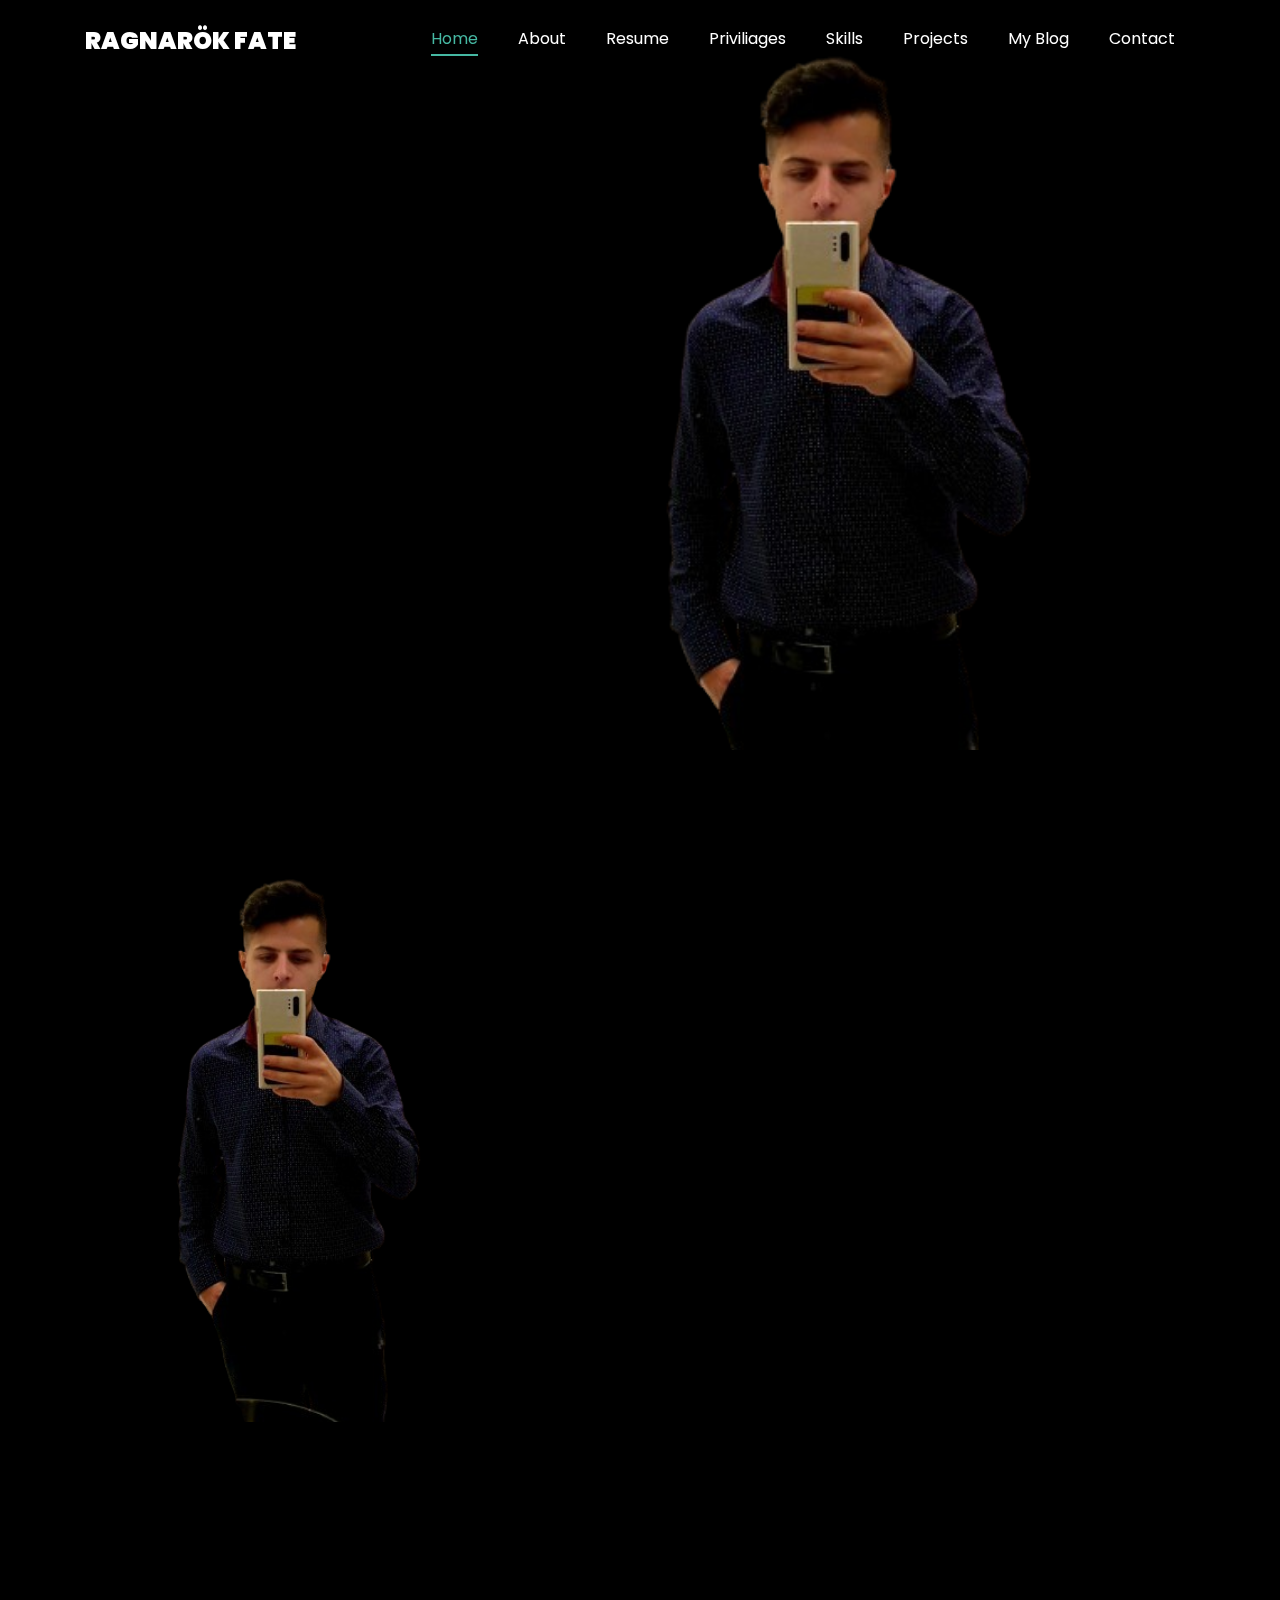
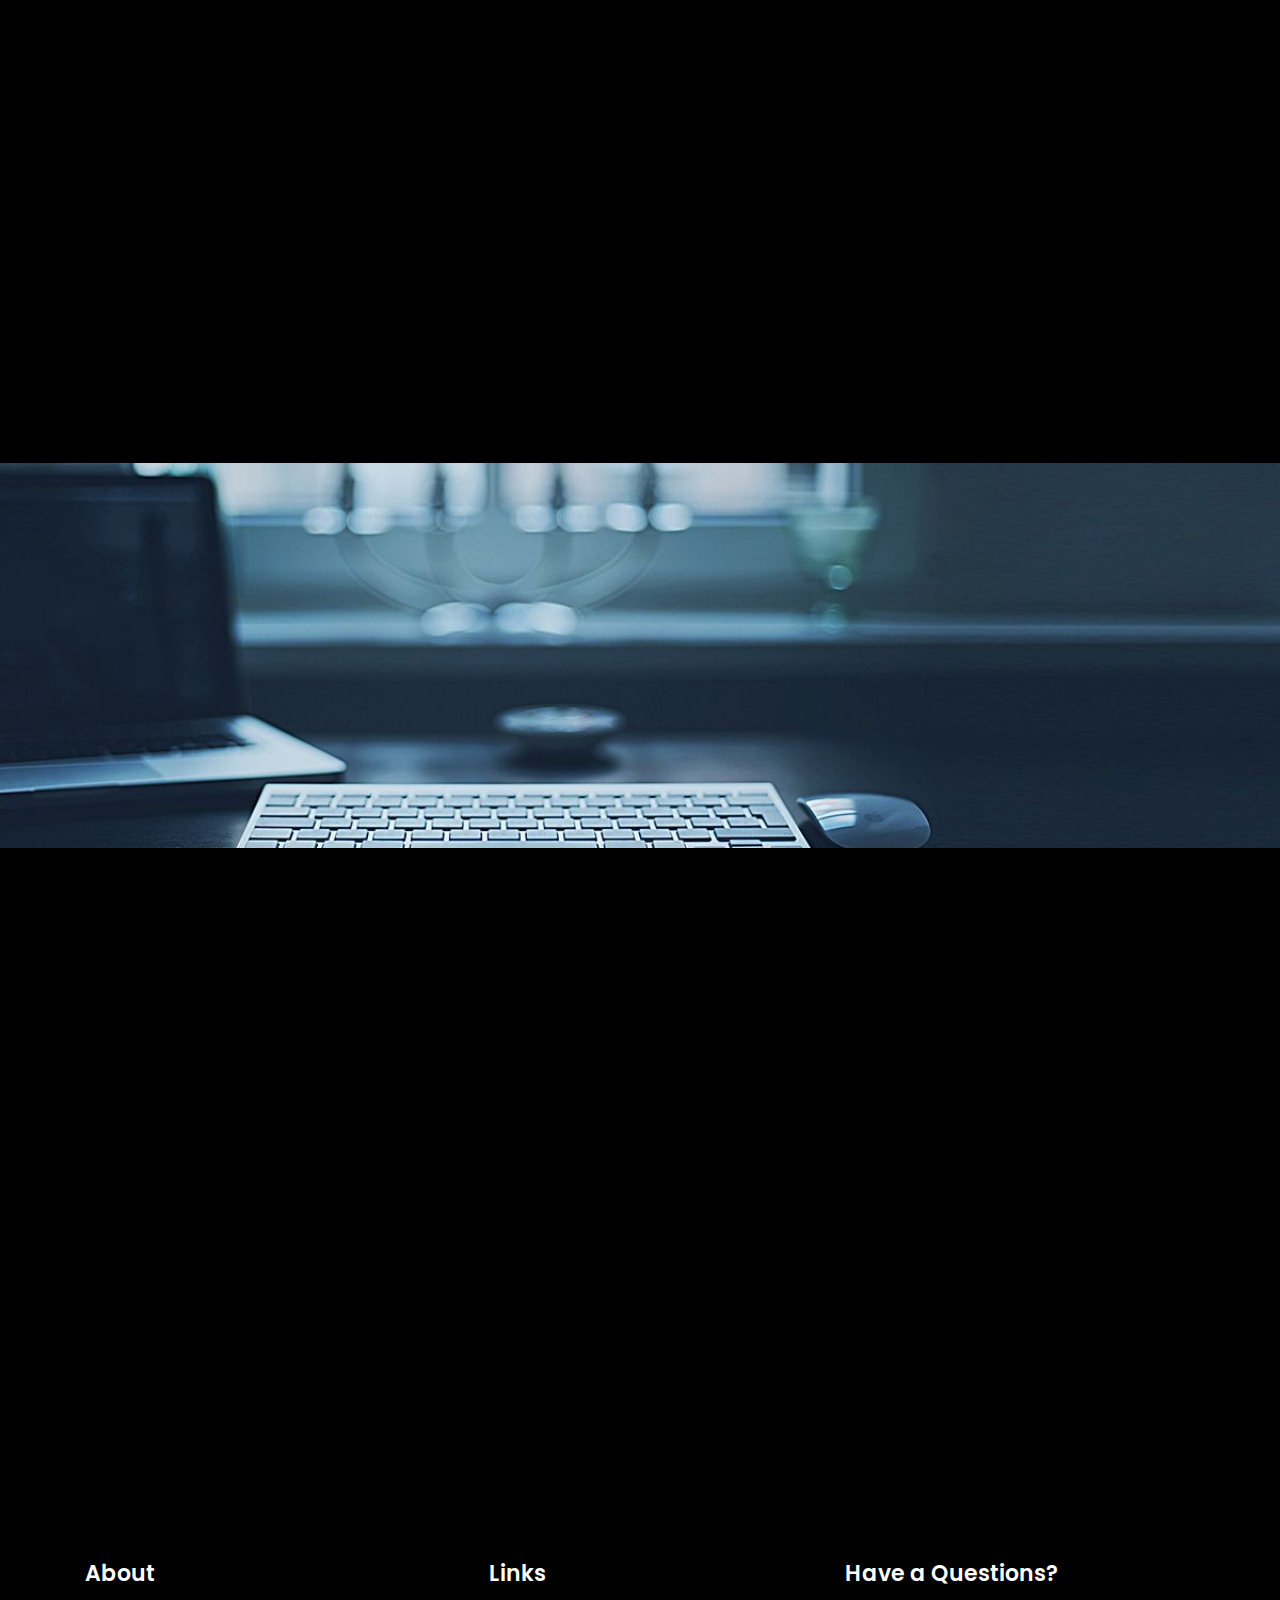
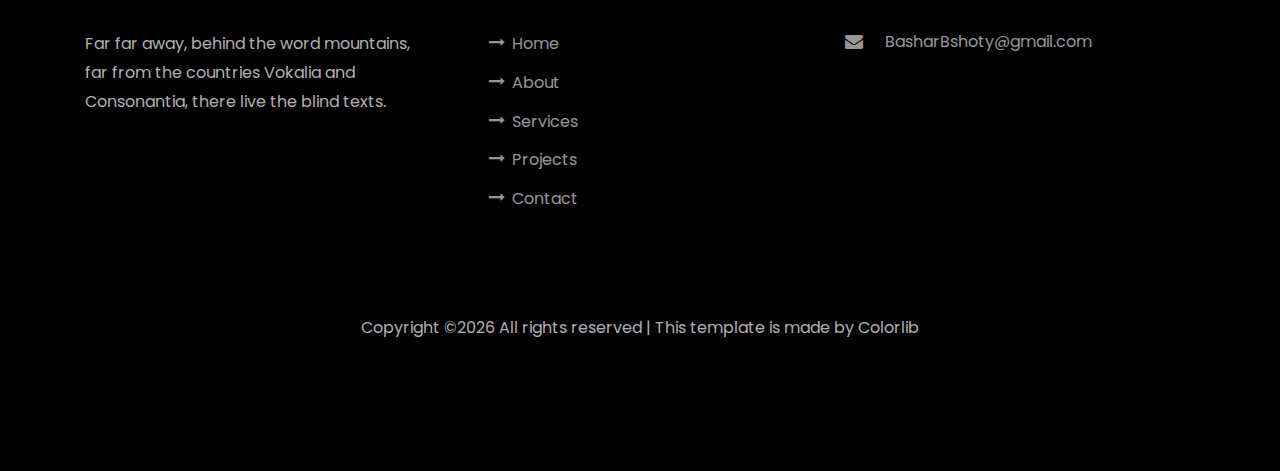
==== commit 868f4bb2: "added analytics" ====
--- a/index.html
+++ b/index.html
@@ -37,7 +37,7 @@
 	          <li class="nav-item"><a href="#home-section" class="nav-link"><span>Home</span></a></li>
 	          <li class="nav-item"><a href="#about-section" class="nav-link"><span>About</span></a></li>
 	          <li class="nav-item"><a href="#resume-section" class="nav-link"><span>Resume</span></a></li>
-	          <li class="nav-item"><a href="#services-section" class="nav-link"><span>Priviliages</span></a></li>
+	          <li class="nav-item"><a href="#priviliages-section" class="nav-link"><span>Priviliages</span></a></li>
 	          <li class="nav-item"><a href="#skills-section" class="nav-link"><span>Skills</span></a></li>
 	          <li class="nav-item"><a href="#projects-section" class="nav-link"><span>Projects</span></a></li>
 	          <li class="nav-item"><a href="#blog-section" class="nav-link"><span>My Blog</span></a></li>
@@ -176,7 +176,7 @@
     	</div>
     </section>
 
-    <section class="ftco-section" id="services-section">
+    <section class="ftco-section" id="priviliages-section">
     	<div class="container">
     		<div class="row justify-content-center py-5 mt-5">
           <div class="col-md-12 heading-section text-center ftco-animate">
@@ -235,7 +235,7 @@
 								<i class="flaticon-ideas"></i>
 							</span>
 							<div class="desc">
-								<h3 class="mb-5">Web Developer</h3>
+								<h3 class="mb-5">Web Development</h3>
 							</div>
 						</a>
 					</div>
@@ -333,8 +333,8 @@
     				<div class="project img ftco-animate d-flex justify-content-center align-items-center" style="background-image: url(images/projects/project_1.png);">
     					<div class="overlay"></div>
 	    				<div class="text text-center p-4">
-	    					<h3><a href="#">Repository</a></h3>
-	    					<span>Portfolio</span>
+	    					<h3><a href="#">Portfolio</a></h3>
+	    					<span>Repository</span>
 	    				</div>
     				</div>
   				</div>
@@ -342,8 +342,8 @@
     				<div class="project img ftco-animate d-flex justify-content-center align-items-center" style="background-image: url(images/projects/project_2.png);">
     					<div class="overlay"></div>
 	    				<div class="text text-center p-4">
-	    					<h3><a href="https://github.com/RagnarokFate/ComputerGraphics">Repository</a></h3>
-	    					<span>Computer Graphics</span>
+	    					<h3><a href="https://github.com/RagnarokFate/ComputerGraphics">Computer Graphics</a></h3>
+	    					<span>Repository</span>
 	    				</div>
     				</div>
   				</div>
@@ -352,16 +352,16 @@
     				<div class="project img ftco-animate d-flex justify-content-center align-items-center" style="background-image: url(images/projects/project_3.png);">
     					<div class="overlay"></div>
 	    				<div class="text text-center p-4">
-	    					<h3><a href="https://github.com/RagnarokFate/CPS_Project">Repository</a></h3>
-	    					<span>Software Enginnering</span>
+	    					<h3><a href="https://github.com/RagnarokFate/CPS_Project">Software Enginnering</a></h3>
+	    					<span>Repository</span>
 	    				</div>
     				</div>
 
     				<div class="project img ftco-animate d-flex justify-content-center align-items-center" style="background-image: url(images/projects/project_4.png);">
     					<div class="overlay"></div>
 	    				<div class="text text-center p-4">
-	    					<h3><a href="https://github.com/RagnarokFate/ComputerVision">Repository</a></h3>
-	    					<span>Computer Vision</span>
+	    					<h3><a href="https://github.com/RagnarokFate/ComputerVision">Computer Vision</a></h3>
+	    					<span>Repository</span>
 	    				</div>
     				</div>
     			</div>
@@ -372,8 +372,8 @@
 		    				<div class="project img ftco-animate d-flex justify-content-center align-items-center" style="background-image: url(images/projects/project_5.png);">
 		    					<div class="overlay"></div>
 			    				<div class="text text-center p-4">
-			    					<h3><a href="https://github.com/RagnarokFate/VehicleRoutingProblem">Repository</a></h3>
-			    					<span>Intro To Artifical Intellgience</span>
+			    					<h3><a href="https://github.com/RagnarokFate/VehicleRoutingProblem">Intro To Artifical Intellgience</a></h3>
+			    					<span>Repository</span>
 			    				</div>
 		    				</div>
 	    				</div>
@@ -381,8 +381,8 @@
 		    				<div class="project img ftco-animate d-flex justify-content-center align-items-center" style="background-image: url(images/projects/project_6.png);">
 		    					<div class="overlay"></div>
 			    				<div class="text text-center p-4">
-			    					<h3><a href="https://github.com/RagnarokFate/MachineLearning">Repository</a></h3>
-			    					<span>Machine Learning</span>
+			    					<h3><a href="https://github.com/RagnarokFate/MachineLearning">Machine Learning</a></h3>
+			    					<span>Repository</span>
 			    				</div>
 		    				</div>
 	    				</div>
@@ -393,34 +393,35 @@
     </section>
 
 
-    <!-- <section class="ftco-section" id="blog-section">
+    <section class="ftco-section" id="blog-section">
       <div class="container">
         <div class="row justify-content-center mb-5 pb-5">
           <div class="col-md-7 heading-section text-center ftco-animate">
             <h1 class="big big-2">Blog</h1>
             <h2 class="mb-4">My Blog</h2>
-            <p>TODO</p>
+            <!-- <p>TODO</p> -->
           </div>
         </div>
         <div class="row d-flex">
           <div class="col-md-4 d-flex ftco-animate">
           	<div class="blog-entry justify-content-end">
-              <a href="single.html" class="block-20" style="background-image: url('images/image_1.jpg');">
+              <a href="blog-sites\fluid-simulation.html" class="block-20" style="background-image: url('images/blog-covers/Fluid_Simulation.png');">
               </a>
               <div class="text mt-3 float-right d-block">
               	<div class="d-flex align-items-center mb-3 meta">
 	                <p class="mb-0">
-	                	<span class="mr-2">June 21, 2019</span>
-	                	<a href="#" class="mr-2">Admin</a>
-	                	<a href="#" class="meta-chat"><span class="icon-chat"></span> 3</a>
+	                	<span class="mr-2">Auguest 30, 2024</span>
+	                	<a href="#" class="mr-2">RagnarokFate</a>
+	                	<!-- <a href="#" class="meta-chat"><span class="icon-chat"></span> 3</a> -->
 	                </p>
                 </div>
-                <h3 class="heading"><a href="single.html">Why Lead Generation is Key for Business Growth</a></h3>
-                <p>A small river named Duden flows by their place and supplies it with the necessary regelialia.</p>
-              </div>
-            </div>
-          </div>
-          <div class="col-md-4 d-flex ftco-animate">
+                <h3 class="heading"><a href="single.html">Fluid Simulation Using Grid-Based Method</a></h3>
+                <p>This project simulates fluid dynamics using a grid-based method. It uses the Navier-Stokes equations for fluid motion and the advection-diffusion equation for density.</p>
+				<p><b>The Blog is under construction <i class="icon-globe" aria-hidden="true"></i></b> </p>
+			</div>
+            </div>
+          </div>
+          <!-- <div class="col-md-4 d-flex ftco-animate">
           	<div class="blog-entry justify-content-end">
               <a href="single.html" class="block-20" style="background-image: url('images/image_2.jpg');">
               </a>
@@ -436,27 +437,12 @@
                 <p>A small river named Duden flows by their place and supplies it with the necessary regelialia.</p>
               </div>
             </div>
-          </div>
-          <div class="col-md-4 d-flex ftco-animate">
-          	<div class="blog-entry">
-              <a href="single.html" class="block-20" style="background-image: url('images/image_3.jpg');">
-              </a>
-              <div class="text mt-3 float-right d-block">
-              	<div class="d-flex align-items-center mb-3 meta">
-	                <p class="mb-0">
-	                	<span class="mr-2">June 21, 2019</span>
-	                	<a href="#" class="mr-2">Admin</a>
-	                	<a href="#" class="meta-chat"><span class="icon-chat"></span> 3</a>
-	                </p>
-                </div>
-                <h3 class="heading"><a href="single.html">Why Lead Generation is Key for Business Growth</a></h3>
-                <p>A small river named Duden flows by their place and supplies it with the necessary regelialia.</p>
-              </div>
-            </div>
+          </div> -->
+          
           </div>
         </div>
       </div>
-    </section> -->
+    </section>
 
     <!-- <section class="ftco-section ftco-no-pt ftco-no-pb ftco-counter img" id="section-counter">
     	<div class="container">
@@ -497,13 +483,13 @@
       </div>
     </section> -->
 
-    <section class="ftco-section ftco-hireme img margin-top" style="background-image: url(images/bg_1.jpg)">
+    <section class="ftco-section ftco-hireme img margin-top" style="background-image: url(images/background.png)">
 			<div class="container">
 				<div class="row justify-content-center">
 					<div class="col-md-7 ftco-animate text-center">
 						<h2>I'm <span>Open</span> To Work</h2>
-						<p>A small river named Duden flows by their place and supplies it with the necessary regelialia.</p>
-						<p class="mb-0"><a href="#" class="btn btn-primary py-3 px-5">Hire me</a></p>
+						<p>Let's Connect!</p>
+						<!-- <p class="mb-0"><a href="#" class="btn btn-primary py-3 px-5">Hire me</a></p> -->
 					</div>
 				</div>
 			</div>
@@ -515,50 +501,67 @@
           <div class="col-md-7 heading-section text-center ftco-animate">
             <h1 class="big big-2">Contact</h1>
             <h2 class="mb-4">Contact Me</h2>
-            <p>Far far away, behind the word mountains, far from the countries Vokalia and Consonantia</p>
+            <p>Connect with me on  LinkedIn, Github, Discord or Email.</p>
           </div>
         </div>
 
         <div class="row d-flex contact-info mb-5">
           <div class="col-md-6 col-lg-3 d-flex ftco-animate">
           	<div class="align-self-stretch box p-4 text-center">
+				<a href="www.linkedin.com/in/bashar-beshoti" >
           		<div class="icon d-flex align-items-center justify-content-center">
-          			<span class="icon-map-signs"></span>
+					<span class="icon-linkedin"></span>
           		</div>
-          		<h3 class="mb-4">Address</h3>
-	            <p>198 West 21th Street, Suite 721 New York NY 10016</p>
+          		<h3 class="mb-4">LinkedIn</h3></a>
 	          </div>
           </div>
-          <div class="col-md-6 col-lg-3 d-flex ftco-animate">
+
+		  <div class="col-md-6 col-lg-3 d-flex ftco-animate">
+			<div class="align-self-stretch box p-4 text-center">
+			  <a href="https://github.com/RagnarokFate" >
+				<div class="icon d-flex align-items-center justify-content-center">
+				  <span class="icon-github"></span>
+				</div>
+				<h3 class="mb-4">GitHub</h3></a>
+			</div>
+		</div>
+		
+
+        <div class="col-md-6 col-lg-3 d-flex ftco-animate">
           	<div class="align-self-stretch box p-4 text-center">
+				<a href="https://discord.gg/XAVTV4pu3x">
           		<div class="icon d-flex align-items-center justify-content-center">
-          			<span class="icon-phone2"></span>
-          		</div>
-          		<h3 class="mb-4">Contact Number</h3>
-	            <p><a href="tel://1234567920">+ 1235 2355 98</a></p>
-	          </div>
-          </div>
-          <div class="col-md-6 col-lg-3 d-flex ftco-animate">
+					<span>
+						<img src="icons-svg\discord-icon.svg" alt="Discord Icon" width="24" height="24"/>
+					</span>
+				</div>
+          		<h3 class="mb-4">Discord</h3></a>
+			</div>
+
+		</div>
+
+		  <div class="col-md-6 col-lg-3 d-flex ftco-animate">
+			<div class="align-self-stretch box p-4 text-center">
+			  <a href="mailto:BasharBshoty@gmail.com">
+				<div class="icon d-flex align-items-center justify-content-center">
+				  <span class="icon-paper-plane"></span> 
+				</div>
+				<h3 class="mb-4">Email Address</h3></a>
+			</div>
+		</div>
+
+          <!-- <div class="col-md-6 col-lg-3 d-flex ftco-animate">
           	<div class="align-self-stretch box p-4 text-center">
-          		<div class="icon d-flex align-items-center justify-content-center">
-          			<span class="icon-paper-plane"></span>
-          		</div>
-          		<h3 class="mb-4">Email Address</h3>
-	            <p><a href="mailto:info@yoursite.com">info@yoursite.com</a></p>
-	          </div>
-          </div>
-          <div class="col-md-6 col-lg-3 d-flex ftco-animate">
-          	<div class="align-self-stretch box p-4 text-center">
+				<a href="https://ragnarokfate.github.io/">
           		<div class="icon d-flex align-items-center justify-content-center">
           			<span class="icon-globe"></span>
           		</div>
-          		<h3 class="mb-4">Website</h3>
-	            <p><a href="#">yoursite.com</a></p>
+          		<h3 class="mb-4">Website</h3></a>
 	          </div>
-          </div>
-        </div>
-
-        <div class="row no-gutters block-9">
+          </div> -->
+        </div>
+
+        <!-- <div class="row no-gutters block-9">
           <div class="col-md-6 order-md-last d-flex">
             <form action="#" class="bg-light p-4 p-md-5 contact-form">
               <div class="form-group">
@@ -583,7 +586,7 @@
           <div class="col-md-6 d-flex">
           	<div class="img" style="background-image: url(images/about.jpg);"></div>
           </div>
-        </div>
+        </div> -->
       </div>
     </section>
 		
@@ -596,9 +599,9 @@
               <h2 class="ftco-heading-2">About</h2>
               <p>Far far away, behind the word mountains, far from the countries Vokalia and Consonantia, there live the blind texts.</p>
               <ul class="ftco-footer-social list-unstyled float-md-left float-lft mt-5">
-                <li class="ftco-animate"><a href="#"><span class="icon-twitter"></span></a></li>
-                <li class="ftco-animate"><a href="#"><span class="icon-facebook"></span></a></li>
-                <li class="ftco-animate"><a href="#"><span class="icon-instagram"></span></a></li>
+                <li class="ftco-animate"><a href="www.linkedin.com/in/bashar-beshoti"> <span class="icon-linkedin"></span>	</a></li>
+                <li class="ftco-animate"><a href="https://github.com/RagnarokFate"><span class="icon-github"></span></a></li>
+                <li class="ftco-animate"><a href="https://discord.gg/XAVTV4pu3x"><span> <img src="icons-svg\discord-icon-grey.svg" alt="Discord Icon" width="24" height="24"/>		</span></a></li>
               </ul>
             </div>
           </div>
@@ -606,15 +609,15 @@
             <div class="ftco-footer-widget mb-4 ml-md-4">
               <h2 class="ftco-heading-2">Links</h2>
               <ul class="list-unstyled">
-                <li><a href="#"><span class="icon-long-arrow-right mr-2"></span>Home</a></li>
-                <li><a href="#"><span class="icon-long-arrow-right mr-2"></span>About</a></li>
-                <li><a href="#"><span class="icon-long-arrow-right mr-2"></span>Services</a></li>
-                <li><a href="#"><span class="icon-long-arrow-right mr-2"></span>Projects</a></li>
-                <li><a href="#"><span class="icon-long-arrow-right mr-2"></span>Contact</a></li>
+                <li><a href="#home-section"><span class="icon-long-arrow-right mr-2"></span>Home</a></li>
+                <li><a href="#about-section"><span class="icon-long-arrow-right mr-2"></span>About</a></li>
+                <li><a href="#priviliages-section"><span class="icon-long-arrow-right mr-2"></span>Services</a></li>
+                <li><a href="#projects-section"><span class="icon-long-arrow-right mr-2"></span>Projects</a></li>
+                <li><a href="#contact-section"><span class="icon-long-arrow-right mr-2"></span>Contact</a></li>
               </ul>
             </div>
           </div>
-          <div class="col-md">
+          <!-- <div class="col-md">
              <div class="ftco-footer-widget mb-4">
               <h2 class="ftco-heading-2">Services</h2>
               <ul class="list-unstyled">
@@ -625,15 +628,15 @@
                 <li><a href="#"><span class="icon-long-arrow-right mr-2"></span>Graphic Design</a></li>
               </ul>
             </div>
-          </div>
+          </div> -->
           <div class="col-md">
             <div class="ftco-footer-widget mb-4">
             	<h2 class="ftco-heading-2">Have a Questions?</h2>
             	<div class="block-23 mb-3">
 	              <ul>
-	                <li><span class="icon icon-map-marker"></span><span class="text">203 Fake St. Mountain View, San Francisco, California, USA</span></li>
-	                <li><a href="#"><span class="icon icon-phone"></span><span class="text">+2 392 3929 210</span></a></li>
-	                <li><a href="#"><span class="icon icon-envelope"></span><span class="text">info@yourdomain.com</span></a></li>
+	                <!-- <li><span class="icon icon-map-marker"></span><span class="text">203 Fake St. Mountain View, San Francisco, California, USA</span></li>
+	                <li><a href="#"><span class="icon icon-phone"></span><span class="text">+2 392 3929 210</span></a></li> -->
+	                <li><a href="#"><span class="icon icon-envelope"></span><span class="text"> BasharBshoty@gmail.com</span></a></li>
 	              </ul>
 	            </div>
             </div>
@@ -643,7 +646,7 @@
           <div class="col-md-12 text-center">
 
             <p><!-- Link back to Colorlib can't be removed. Template is licensed under CC BY 3.0. -->
-  Copyright &copy;<script>document.write(new Date().getFullYear());</script> All rights reserved | This template is made with <i class="icon-heart color-danger" aria-hidden="true"></i> by <a href="https://colorlib.com" target="_blank">Colorlib</a>
+  Copyright &copy;<script>document.write(new Date().getFullYear());</script> All rights reserved | This template is made by <a href="https://colorlib.com" target="_blank">Colorlib</a>
   <!-- Link back to Colorlib can't be removed. Template is licensed under CC BY 3.0. --></p>
           </div>
         </div>
@@ -670,6 +673,16 @@
   <script src="js/scrollax.min.js"></script>
   
   <script src="js/main.js"></script>
+  
     
   </body>
+<!-- Google tag (gtag.js) -->
+<script async src="https://www.googletagmanager.com/gtag/js?id=G-T35P8M0JGD"></script>
+<script>
+window.dataLayer = window.dataLayer || [];
+function gtag(){dataLayer.push(arguments);}
+gtag('js', new Date());
+
+gtag('config', 'G-T35P8M0JGD');
+</script>
 </html>--- a/css/icomoon.css
+++ b/css/icomoon.css
@@ -699,6 +699,9 @@
 .icon-linkedin:before {
   content: "\f0e1";
 }
+.icon-discord-icon:before {
+  content: "\e900";
+}
 .icon-rotate-left:before {
   content: "\f0e2";
 }
@@ -3453,9 +3456,6 @@
 .icon-gif:before {
   content: "\e908";
 }
-.icon-goat:before {
-  content: "\e900";
-}
 .icon-golf_course:before {
   content: "\eb45";
 }
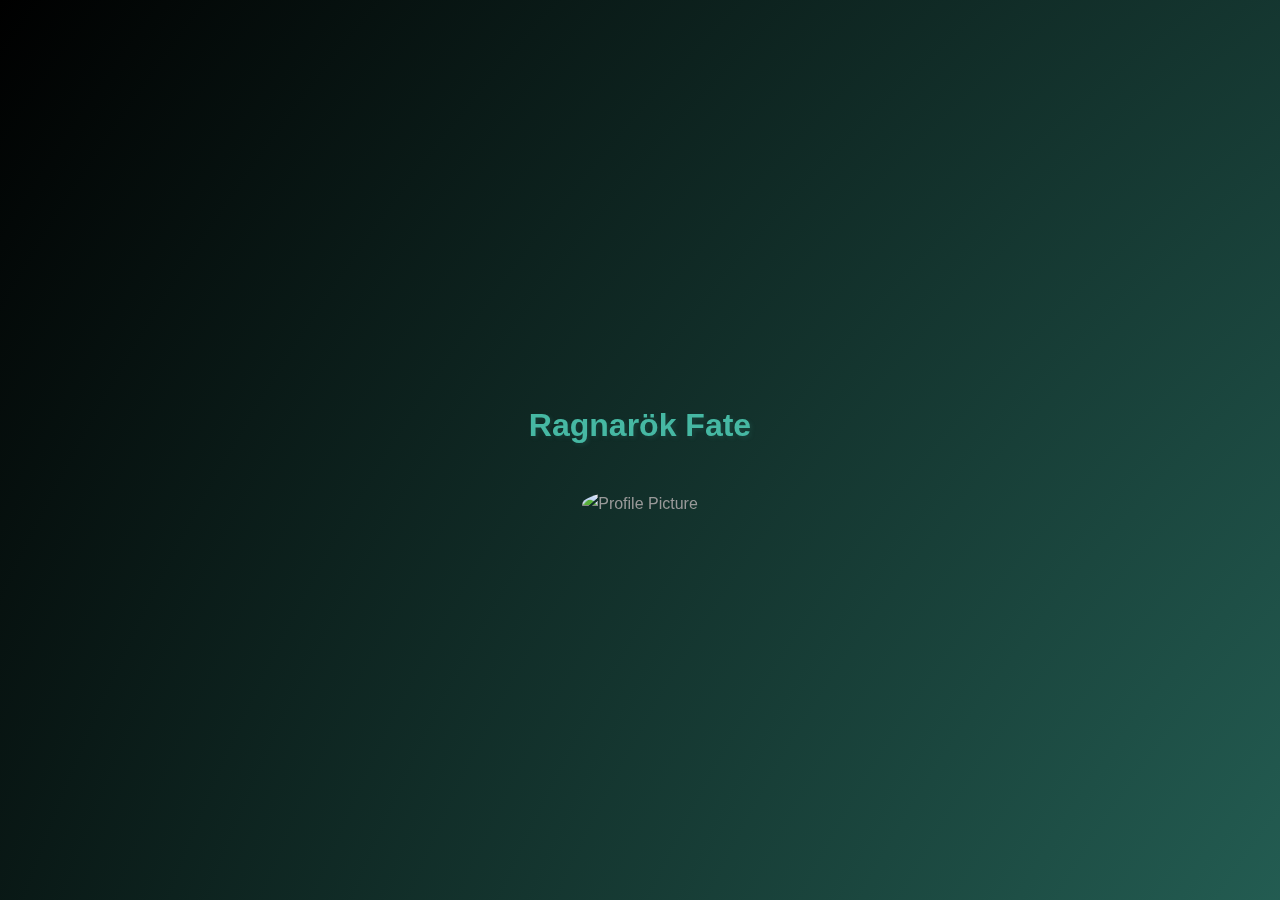
==== commit fd08ae8c: "added index webpage" ====
--- a/index.html
+++ b/index.html
@@ -1,688 +1,150 @@
 <!DOCTYPE html>
+<!-- 46b8a3 -->
 <html lang="en">
-  <head>
-    <title>Ragnarök Fate</title>
-    <meta charset="utf-8">
-    <meta name="viewport" content="width=device-width, initial-scale=1, shrink-to-fit=no">
-    
-    <link href="https://fonts.googleapis.com/css?family=Poppins:100,200,300,400,500,600,700,800,900" rel="stylesheet">
+<head>
+    <meta charset="UTF-8">
+    <meta name="viewport" content="width=device-width, initial-scale=1.0">
+    <link rel="icon" href="Images/portfolio-icon.ico" type="image/x-icon">
+    <link rel="stylesheet" href="css/style.css">
 
-    <link rel="stylesheet" href="css/open-iconic-bootstrap.min.css">
-    <link rel="stylesheet" href="css/animate.css">
-    
-    <link rel="stylesheet" href="css/owl.carousel.min.css">
-    <link rel="stylesheet" href="css/owl.theme.default.min.css">
-    <link rel="stylesheet" href="css/magnific-popup.css">
+    <!-- 3 -->
+    <meta http-equiv="refresh" content="3;url=./home.html">
 
-    <link rel="stylesheet" href="css/aos.css">
-
-    <link rel="stylesheet" href="css/ionicons.min.css">
-    
-    <link rel="stylesheet" href="css/flaticon.css">
-    <link rel="stylesheet" href="css/icomoon.css">
-    <link rel="stylesheet" href="css/style.css">
-  </head>
-  <body data-spy="scroll" data-target=".site-navbar-target" data-offset="300">
-	  
-	  
-    <nav class="navbar navbar-expand-lg navbar-dark ftco_navbar ftco-navbar-light site-navbar-target" id="ftco-navbar">
-	    <div class="container">
-	      <a class="navbar-brand" href="index.html">Ragnarök Fate</a>
-	      <button class="navbar-toggler js-fh5co-nav-toggle fh5co-nav-toggle" type="button" data-toggle="collapse" data-target="#ftco-nav" aria-controls="ftco-nav" aria-expanded="false" aria-label="Toggle navigation">
-	        <span class="oi oi-menu"></span> Menu
-	      </button>
-
-	      <div class="collapse navbar-collapse" id="ftco-nav">
-	        <ul class="navbar-nav nav ml-auto">
-	          <li class="nav-item"><a href="#home-section" class="nav-link"><span>Home</span></a></li>
-	          <li class="nav-item"><a href="#about-section" class="nav-link"><span>About</span></a></li>
-	          <li class="nav-item"><a href="#resume-section" class="nav-link"><span>Resume</span></a></li>
-	          <li class="nav-item"><a href="#priviliages-section" class="nav-link"><span>Priviliages</span></a></li>
-	          <li class="nav-item"><a href="#skills-section" class="nav-link"><span>Skills</span></a></li>
-	          <li class="nav-item"><a href="#projects-section" class="nav-link"><span>Projects</span></a></li>
-	          <li class="nav-item"><a href="#blog-section" class="nav-link"><span>My Blog</span></a></li>
-	          <li class="nav-item"><a href="#contact-section" class="nav-link"><span>Contact</span></a></li>
-	        </ul>
-	      </div>
-	    </div>
-	  </nav>
-	  <section id="home-section" class="hero">
-		  <div class="home-slider  owl-carousel">
-	      <div class="slider-item ">
-	      	<div class="overlay"></div>
-	        <div class="container">
-	          <div class="row d-md-flex no-gutters slider-text align-items-end justify-content-end" data-scrollax-parent="true">
-	          	<div class="one-third js-fullheight order-md-last img" style="background-image:url(images/myself.png);">
-	          		<div class="overlay"></div>
-	          	</div>
-		          <div class="one-forth d-flex  align-items-center ftco-animate" data-scrollax=" properties: { translateY: '70%' }">
-		          	<div class="text">
-		          		<span class="subheading">Welcome World!</span>
-			            <h1 class="mb-4 mt-3">I'm <span>Bashar Beshoti</span></h1>
-			            <!-- <h2 class="mb-4">A Freelance Web Designer</h2>
-			            <p><a href="#" class="btn btn-primary py-3 px-4">Hire me</a> <a href="#" class="btn btn-white btn-outline-white py-3 px-4">My works</a></p> -->
-		            </div>
-		          </div>
-	        	</div>
-	        </div>
-	      </div>
-
-	      <!-- <div class="slider-item">
-	      	<div class="overlay"></div>
-	        <div class="container">
-	          <div class="row d-flex no-gutters slider-text align-items-end justify-content-end" data-scrollax-parent="true">
-	          	<div class="one-third js-fullheight order-md-last img" style="background-image:url(images/bg_2.png);">
-	          		<div class="overlay"></div>
-	          	</div>
-		          <div class="one-forth d-flex align-items-center ftco-animate" data-scrollax=" properties: { translateY: '70%' }">
-		          	<div class="text">
-		          		<span class="subheading">Welcome World!</span>
-			            <h1 class="mb-4 mt-3">I'm a <span>web designer</span> based in London</h1>
-			            <p><a href="#" class="btn btn-primary py-3 px-4">Hire me</a> <a href="#" class="btn btn-white btn-outline-white py-3 px-4">My works</a></p>
-		            </div>
-		          </div>
-	        	</div>
-	        </div>
-	      </div> -->
-	    </div>
-    </section>
-
-    <section class="ftco-about img ftco-section ftco-no-pb" id="about-section">
-    	<div class="container">
-    		<div class="row d-flex">
-    			<div class="col-md-6 col-lg-5 d-flex">
-    				<div class="img-about img d-flex align-items-stretch">
-    					<div class="overlay"></div>
-	    				<div class="img d-flex align-self-stretch align-items-center" style="background-image:url(images/myself.png);">
-	    				</div>
-    				</div>
-    			</div>
-    			<div class="col-md-6 col-lg-7 pl-lg-5 pb-5">
-    				<div class="row justify-content-start pb-3">
-		          <div class="col-md-12 heading-section ftco-animate">
-		          	<h1 class="big">About</h1>
-		            <h2 class="mb-4">About Me</h2>
-		            <p>I'm Bashar Beshoti, also known as RagnarokFate across all media platforms. A 23-year-old soul navigating through life.</p>
-		            <ul class="about-info mt-4 px-md-0 px-2">
-		            	<li class="d-flex"><span>Name:</span> <span>Bashar Beshoti</span></li>
-		            	<li class="d-flex"><span>Date of birth:</span> <span>November 01, 2000</span></li>
-						<li class="d-flex"><span>Languages : </span> <span>Hebrew(fluent), English(fluent) and Arabic(native).</span></li>
-		            	<li class="d-flex"><span>Email:</span> <span>BasharBshoty@gmail.com</span></li>
-		            </ul>
-		          </div>
-		        </div>
-	          <div class="counter-wrap ftco-animate d-flex mt-md-3">
-              <div class="text">
-              	<p class="mb-4">
-	                <span class="number" data-number="8">0</span>
-	                <span>Projects complete</span>
-                </p>
-                <p><a href="resumes\My Resume.pdf" class="btn btn-primary py-3 px-3">Download CV</a></p>
-              </div>
-	          </div>
-	        </div>
-        </div>
-    	</div>
-    </section>
-
-    <section class="ftco-section ftco-no-pb" id="resume-section">
-    	<div class="container">
-    		<div class="row justify-content-center pb-5">
-          <div class="col-md-10 heading-section text-center ftco-animate">
-          	<h1 class="big big-2">Resume</h1>
-            <h2 class="mb-4">Resume</h2>
-            <p>Software engineer with a robust background in software development, advanced algorithms, AI, and real-time simulations. 
-				Skilled in integrating machine learning, image processing, and computer vision to drive innovation and solve complex 
-				technical challenges.</p>
-          </div>
-        </div>
-    		<div class="row">
-    			<div class="col-md-6">
-					<div class="resume-wrap ftco-animate">
-    					<span class="date">2024 - TODAY</span>
-    					<h2> Automation & Robotics </h2>
-    					<span class="position">Moona</span>
-    					<p class="mt-4">The course emphasizes advanced technological skills and multidisciplinary expertise for managing modern industrial plants. Participants develop systems for real-world challenges, gaining leadership experience and industry mentorship through hands-on projects involving integrated technologies.</p>
-    				</div>
-
-					<div class="resume-wrap ftco-animate">
-    					<span class="date">2020 - 2024</span>
-    					<h2>B.Sc. Computer Science</h2>
-    					<span class="position">Haifa University</span>
-    					<p class="mt-4">The University of Haifa provided a comprehensive education, equipping me with strong technical skills in computer science, hands-on experience in software development, and multidisciplinary knowledge. The coursework emphasized problem-solving, advanced programming, and real-world applications, preparing me for challenges in various tech fields.</p>
-    				</div>
-    			</div>
-
-    			<div class="col-md-6">
-					<div class="resume-wrap ftco-animate">
-    					<span class="date">2016 - 2018</span>
-    					<h2>Diploma - CS & Physics</h2>
-    					<span class="position">Highschool Al Shagour</span>
-    					<p class="mt-4">My high school education introduced me to computer science and problem-solving through programming, with a focus on real-world applications like web development. This foundation sparked my interest in technology and equipped me with essential skills for further studies and future projects.</p>
-    				</div>
-					<!-- <div class="resume-wrap ftco-animate">
-    					<span class="date">2014-2015</span>
-    					<h2>Art &amp; Creative Director</h2>
-    					<span class="position">Cambridge University</span>
-    					<p class="mt-4">A small river named Duden flows by their place and supplies it with the necessary regelialia. It is a paradisematic country, in which roasted parts of sentences fly into your mouth.</p>
-    				</div> -->
-    			</div>
-    		</div>
-    		<div class="row justify-content-center mt-5">
-    			<div class="col-md-6 text-center ftco-animate">
-    				<p><a href="resumes\My Resume.pdf" class="btn btn-primary py-4 px-5">Download CV</a></p>
-    			</div>
-    		</div>
-    	</div>
-    </section>
-
-    <section class="ftco-section" id="priviliages-section">
-    	<div class="container">
-    		<div class="row justify-content-center py-5 mt-5">
-          <div class="col-md-12 heading-section text-center ftco-animate">
-          	<h1 class="big big-2">Priviliages</h1>
-            <h2 class="mb-4">Priviliages</h2>
-			<p>Studying computer science has provided me with a solid understanding across various fields, to name a few.</p>
-		</div>
-        </div>
-    		<div class="row">
-					<div class="col-md-4 text-center d-flex ftco-animate">
-						<a href="#" class="services-1">
-							<span class="icon">
-								<i class="flaticon-analysis"></i>
-							</span>
-							<div class="desc">
-								<h3 class="mb-5">Artificial Intellgience & Machine Learning</h3>
-							</div>
-						</a>
-					</div>
-					<div class="col-md-4 text-center d-flex ftco-animate">
-						<a href="#" class="services-1">
-							<span class="icon">
-								<i class="flaticon-analysis"></i>
-							</span>
-							<div class="desc">
-								<h3 class="mb-5">Image Processing & Computer Vision</h3>
-							</div>
-						</a>
-					</div>
-
-					<div class="col-md-4 text-center d-flex ftco-animate">
-						<a href="#" class="services-1">
-							<span class="icon">
-								<i class="flaticon-flasks"></i>
-							</span>
-							<div class="desc">
-								<h3 class="mb-5">Software Enginnering</h3>
-							</div>
-						</a>
-					</div>
-
-					<div class="col-md-4 text-center d-flex ftco-animate">
-						<a href="#" class="services-1">
-							<span class="icon">
-								<i class="flaticon-flasks"></i>
-							</span>
-							<div class="desc">
-								<h3 class="mb-5">Computer Graphics Developer</h3>
-							</div>
-						</a>
-					</div>
-
-					<div class="col-md-4 text-center d-flex ftco-animate">
-						<a href="#" class="services-1">
-							<span class="icon">
-								<i class="flaticon-ideas"></i>
-							</span>
-							<div class="desc">
-								<h3 class="mb-5">Web Development</h3>
-							</div>
-						</a>
-					</div>
-
-					
-				</div>
-    	</div>
-    </section>
-
-		
-		<section class="ftco-section" id="skills-section">
-			<div class="container">
-				<div class="row justify-content-center pb-5">
-          <div class="col-md-12 heading-section text-center ftco-animate">
-          	<h1 class="big big-2">Skills</h1>
-            <h2 class="mb-4">My Skills</h2>
-            <p>Far far away, behind the word mountains, far from the countries Vokalia and Consonantia</p>
-          </div>
-        </div>
-				<div class="row">
-					<div class="col-md-6 animate-box">
-						<div class="progress-wrap ftco-animate">
-							<h3>Basic: C and Java</h3>
-							
-							<div class="progress">
-							 	<div class="progress-bar color-1" role="progressbar" aria-valuenow="9"
-							  	aria-valuemin="0" aria-valuemax="100" style="width:9%">
-								  <div class="progress-percentage" style="translate: 100%; ">9%</div>
-								</div>
-							</div>
-						</div>
-					</div>
-					<div class="col-md-6 animate-box">
-						<div class="progress-wrap ftco-animate">
-							<h3>Intermediate: C++, C#, Python, SQL, OpenGL</h3>
-							<div class="progress">
-							 	<div class="progress-bar color-2" role="progressbar" aria-valuenow="91"
-							  	aria-valuemin="0" aria-valuemax="100" style="width:91%">
-								  <div class="progress-percentage" style="translate: 100%; ">91%</div>
-							  	</div>
-							</div>
-						</div>
-					</div>
-					<div class="col-md-6 animate-box">
-						<div class="progress-wrap ftco-animate">
-							<h3>Technologies and Tools: Bash, JavaFX, Firebase, API-Integration, A.NET</h3>
-							<div class="progress">
-							 	<div class="progress-bar color-2" role="progressbar" aria-valuenow="100"
-							  	aria-valuemin="0" aria-valuemax="100" style="width:100%">
-								  <div class="progress-percentage" style="translate: 100%; ">100%</div>
-							  	</div>
-							</div>
-						</div>
-					</div>
-
-					<div class="col-md-6 animate-box">
-						<div class="progress-wrap ftco-animate">
-							<h3>Operating System : Windows, Linux.</h3>
-							<div class="progress">
-							 	<div class="progress-bar color-2" role="progressbar" aria-valuenow="100"
-							  	aria-valuemin="0" aria-valuemax="100" style="width:100%">
-								  <div class="progress-percentage" style="translate: 100%; ">100%</div>
-							  	</div>
-							</div>
-						</div>
-					</div>
-
-					<!-- <div class="col-md-6 animate-box">
-						<div class="progress-wrap ftco-animate">
-							<h3>SEO</h3>
-							<div class="progress">
-							 	<div class="progress-bar color-6" role="progressbar" aria-valuenow="80"
-							  	aria-valuemin="0" aria-valuemax="100" style="width:80%">
-							    <span>80%</span>
-							  	</div>
-							</div>
-						</div>
-					</div> -->
-				</div>
-			</div>
-		</section>
- 
-
-    <section class="ftco-section ftco-project" id="projects-section">
-    	<div class="container">
-    		<div class="row justify-content-center pb-5">
-          <div class="col-md-12 heading-section text-center ftco-animate">
-          	<h1 class="big big-2">Projects</h1>
-            <h2 class="mb-4">My Projects</h2>
-            <p>Far far away, behind the word mountains, far from the countries Vokalia and Consonantia</p>
-          </div>
-        </div>
-    		<div class="row">
-    			<div class="col-md-4">
-    				<div class="project img ftco-animate d-flex justify-content-center align-items-center" style="background-image: url(images/projects/project_1.png);">
-    					<div class="overlay"></div>
-	    				<div class="text text-center p-4">
-	    					<h3><a href="#">Portfolio</a></h3>
-	    					<span>Repository</span>
-	    				</div>
-    				</div>
-  				</div>
-  				<div class="col-md-8">
-    				<div class="project img ftco-animate d-flex justify-content-center align-items-center" style="background-image: url(images/projects/project_2.png);">
-    					<div class="overlay"></div>
-	    				<div class="text text-center p-4">
-	    					<h3><a href="https://github.com/RagnarokFate/ComputerGraphics">Computer Graphics</a></h3>
-	    					<span>Repository</span>
-	    				</div>
-    				</div>
-  				</div>
-
-    			<div class="col-md-8">
-    				<div class="project img ftco-animate d-flex justify-content-center align-items-center" style="background-image: url(images/projects/project_3.png);">
-    					<div class="overlay"></div>
-	    				<div class="text text-center p-4">
-	    					<h3><a href="https://github.com/RagnarokFate/CPS_Project">Software Enginnering</a></h3>
-	    					<span>Repository</span>
-	    				</div>
-    				</div>
-
-    				<div class="project img ftco-animate d-flex justify-content-center align-items-center" style="background-image: url(images/projects/project_4.png);">
-    					<div class="overlay"></div>
-	    				<div class="text text-center p-4">
-	    					<h3><a href="https://github.com/RagnarokFate/ComputerVision">Computer Vision</a></h3>
-	    					<span>Repository</span>
-	    				</div>
-    				</div>
-    			</div>
-
-    			<div class="col-md-4">
-    				<div class="row">
-    					<div class="col-md-12">
-		    				<div class="project img ftco-animate d-flex justify-content-center align-items-center" style="background-image: url(images/projects/project_5.png);">
-		    					<div class="overlay"></div>
-			    				<div class="text text-center p-4">
-			    					<h3><a href="https://github.com/RagnarokFate/VehicleRoutingProblem">Intro To Artifical Intellgience</a></h3>
-			    					<span>Repository</span>
-			    				</div>
-		    				</div>
-	    				</div>
-	    				<div class="col-md-12">
-		    				<div class="project img ftco-animate d-flex justify-content-center align-items-center" style="background-image: url(images/projects/project_6.png);">
-		    					<div class="overlay"></div>
-			    				<div class="text text-center p-4">
-			    					<h3><a href="https://github.com/RagnarokFate/MachineLearning">Machine Learning</a></h3>
-			    					<span>Repository</span>
-			    				</div>
-		    				</div>
-	    				</div>
-    				</div>
-    			</div>
-    		</div>
-    	</div>
-    </section>
+    <style>
 
 
-    <section class="ftco-section" id="blog-section">
-      <div class="container">
-        <div class="row justify-content-center mb-5 pb-5">
-          <div class="col-md-7 heading-section text-center ftco-animate">
-            <h1 class="big big-2">Blog</h1>
-            <h2 class="mb-4">My Blog</h2>
-            <!-- <p>TODO</p> -->
-          </div>
-        </div>
-        <div class="row d-flex">
-          <div class="col-md-4 d-flex ftco-animate">
-          	<div class="blog-entry justify-content-end">
-              <a href="blog-sites\fluid-simulation.html" class="block-20" style="background-image: url('images/blog-covers/Fluid_Simulation.png');">
-              </a>
-              <div class="text mt-3 float-right d-block">
-              	<div class="d-flex align-items-center mb-3 meta">
-	                <p class="mb-0">
-	                	<span class="mr-2">Auguest 30, 2024</span>
-	                	<a href="#" class="mr-2">RagnarokFate</a>
-	                	<!-- <a href="#" class="meta-chat"><span class="icon-chat"></span> 3</a> -->
-	                </p>
-                </div>
-                <h3 class="heading"><a href="single.html">Fluid Simulation Using Grid-Based Method</a></h3>
-                <p>This project simulates fluid dynamics using a grid-based method. It uses the Navier-Stokes equations for fluid motion and the advection-diffusion equation for density.</p>
-				<p><b>The Blog is under construction <i class="icon-globe" aria-hidden="true"></i></b> </p>
-			</div>
-            </div>
-          </div>
-          <!-- <div class="col-md-4 d-flex ftco-animate">
-          	<div class="blog-entry justify-content-end">
-              <a href="single.html" class="block-20" style="background-image: url('images/image_2.jpg');">
-              </a>
-              <div class="text mt-3 float-right d-block">
-              	<div class="d-flex align-items-center mb-3 meta">
-	                <p class="mb-0">
-	                	<span class="mr-2">June 21, 2019</span>
-	                	<a href="#" class="mr-2">Admin</a>
-	                	<a href="#" class="meta-chat"><span class="icon-chat"></span> 3</a>
-	                </p>
-                </div>
-                <h3 class="heading"><a href="single.html">Why Lead Generation is Key for Business Growth</a></h3>
-                <p>A small river named Duden flows by their place and supplies it with the necessary regelialia.</p>
-              </div>
-            </div>
-          </div> -->
-          
-          </div>
-        </div>
-      </div>
-    </section>
+html{
+    scroll-behavior: smooth;
+  }
+  
+body {
+    margin: auto;
+    font-family: 'Arial', sans-serif;
+    overflow: auto;
+    background: radial-gradient(circle at center,#46b8a3, #000000);
+    background-size: 400% 400%;
+    animation: gradient 10s ease infinite;
+    background-attachment: fixed;
+}
 
-    <!-- <section class="ftco-section ftco-no-pt ftco-no-pb ftco-counter img" id="section-counter">
-    	<div class="container">
-				<div class="row d-md-flex align-items-center">
-          <div class="col-md d-flex justify-content-center counter-wrap ftco-animate">
-            <div class="block-18">
-              <div class="text">
-                <strong class="number" data-number="100">0</strong>
-                <span>Awards</span>
-              </div>
-            </div>
-          </div>
-          <div class="col-md d-flex justify-content-center counter-wrap ftco-animate">
-            <div class="block-18">
-              <div class="text">
-                <strong class="number" data-number="1200">0</strong>
-                <span>Complete Projects</span>
-              </div>
-            </div>
-          </div>
-          <div class="col-md d-flex justify-content-center counter-wrap ftco-animate">
-            <div class="block-18">
-              <div class="text">
-                <strong class="number" data-number="1200">0</strong>
-                <span>Happy Customers</span>
-              </div>
-            </div>
-          </div>
-          <div class="col-md d-flex justify-content-center counter-wrap ftco-animate">
-            <div class="block-18">
-              <div class="text">
-                <strong class="number" data-number="500">0</strong>
-                <span>Cups of coffee</span>
-              </div>
-            </div>
-          </div>
-        </div>
-      </div>
-    </section> -->
+@keyframes gradient {
+    0% {
+        background-position: 0% 0%;
+    }
+    50% {
+        background-position: 100% 100%;
+    }
+    100% {
+        background-position: 0% 0%;
+    }
+}
 
-    <section class="ftco-section ftco-hireme img margin-top" style="background-image: url(images/background.png)">
-			<div class="container">
-				<div class="row justify-content-center">
-					<div class="col-md-7 ftco-animate text-center">
-						<h2>I'm <span>Open</span> To Work</h2>
-						<p>Let's Connect!</p>
-						<!-- <p class="mb-0"><a href="#" class="btn btn-primary py-3 px-5">Hire me</a></p> -->
-					</div>
-				</div>
-			</div>
-		</section>
+        #loading-screen {
+    display: flex;
+    justify-content: center;
+    align-items: center;
+    height: 100vh;
+    position: fixed;
+    top: 0;
+    left: 0;
+    right: 0;
+    bottom: 0;
+    z-index: 999;
+}
 
-    <section class="ftco-section contact-section ftco-no-pb" id="contact-section">
-      <div class="container">
-      	<div class="row justify-content-center mb-5 pb-3">
-          <div class="col-md-7 heading-section text-center ftco-animate">
-            <h1 class="big big-2">Contact</h1>
-            <h2 class="mb-4">Contact Me</h2>
-            <p>Connect with me on  LinkedIn, Github, Discord or Email.</p>
-          </div>
-        </div>
+#loading-content {
+    text-align: center;
+    animation: fadeOut;
+    animation-duration: 3s;
+    animation-timing-function:ease-in;
+    animation-delay: 1sec;
+}
 
-        <div class="row d-flex contact-info mb-5">
-          <div class="col-md-6 col-lg-3 d-flex ftco-animate">
-          	<div class="align-self-stretch box p-4 text-center">
-				<a href="www.linkedin.com/in/bashar-beshoti" >
-          		<div class="icon d-flex align-items-center justify-content-center">
-					<span class="icon-linkedin"></span>
-          		</div>
-          		<h3 class="mb-4">LinkedIn</h3></a>
-	          </div>
-          </div>
+#loading-content p,h1 {
+    text-align: center;
+      color: #46b8a3;
+      text-justify: distribute;
+      font-size: 32px;
+      font-weight: 600;
+      padding: 20px;
+      margin: 0;
+      text-shadow: 2px 2px 4px rgba(55, 146, 129, 0.185);
+    margin-bottom: 20px;
+}
 
-		  <div class="col-md-6 col-lg-3 d-flex ftco-animate">
-			<div class="align-self-stretch box p-4 text-center">
-			  <a href="https://github.com/RagnarokFate" >
-				<div class="icon d-flex align-items-center justify-content-center">
-				  <span class="icon-github"></span>
-				</div>
-				<h3 class="mb-4">GitHub</h3></a>
-			</div>
-		</div>
-		
+#loading-content img {
+    height: 50%;
+    width: 50%;
+    max-width: 100%;
+    height: auto;
+    border-radius: 50%; /* Make the profile picture round */
+}
 
-        <div class="col-md-6 col-lg-3 d-flex ftco-animate">
-          	<div class="align-self-stretch box p-4 text-center">
-				<a href="https://discord.gg/XAVTV4pu3x">
-          		<div class="icon d-flex align-items-center justify-content-center">
-					<span>
-						<img src="icons-svg\discord-icon.svg" alt="Discord Icon" width="24" height="24"/>
-					</span>
-				</div>
-          		<h3 class="mb-4">Discord</h3></a>
-			</div>
+#main-content {
+    animation: fadeIn;
+    animation-timing-function:ease-in;
+    animation-delay: 4sec;
 
-		</div>
+    opacity: 0; /* Initially hide the main content */
+}
 
-		  <div class="col-md-6 col-lg-3 d-flex ftco-animate">
-			<div class="align-self-stretch box p-4 text-center">
-			  <a href="mailto:BasharBshoty@gmail.com">
-				<div class="icon d-flex align-items-center justify-content-center">
-				  <span class="icon-paper-plane"></span> 
-				</div>
-				<h3 class="mb-4">Email Address</h3></a>
-			</div>
-		</div>
+header, nav, main, footer {
+    padding: 20px;
+}
 
-          <!-- <div class="col-md-6 col-lg-3 d-flex ftco-animate">
-          	<div class="align-self-stretch box p-4 text-center">
-				<a href="https://ragnarokfate.github.io/">
-          		<div class="icon d-flex align-items-center justify-content-center">
-          			<span class="icon-globe"></span>
-          		</div>
-          		<h3 class="mb-4">Website</h3></a>
-	          </div>
-          </div> -->
-        </div>
+/* Keyframe animations */
+@keyframes fadeOut {
+    from {
+        opacity: 1;
+    }
+    to {
+        opacity: 0;
+    }
+}
 
-        <!-- <div class="row no-gutters block-9">
-          <div class="col-md-6 order-md-last d-flex">
-            <form action="#" class="bg-light p-4 p-md-5 contact-form">
-              <div class="form-group">
-                <input type="text" class="form-control" placeholder="Your Name">
-              </div>
-              <div class="form-group">
-                <input type="text" class="form-control" placeholder="Your Email">
-              </div>
-              <div class="form-group">
-                <input type="text" class="form-control" placeholder="Subject">
-              </div>
-              <div class="form-group">
-                <textarea name="" id="" cols="30" rows="7" class="form-control" placeholder="Message"></textarea>
-              </div>
-              <div class="form-group">
-                <input type="submit" value="Send Message" class="btn btn-primary py-3 px-5">
-              </div>
-            </form>
-          
-          </div>
+@keyframes fadeIn {
+    from {
+        opacity: 0;
+    }
+    to {
+        opacity: 1;
+    }
+}
 
-          <div class="col-md-6 d-flex">
-          	<div class="img" style="background-image: url(images/about.jpg);"></div>
-          </div>
-        </div> -->
-      </div>
-    </section>
-		
-
-    <footer class="ftco-footer ftco-section">
-      <div class="container">
-        <div class="row mb-5">
-          <div class="col-md">
-            <div class="ftco-footer-widget mb-4">
-              <h2 class="ftco-heading-2">About</h2>
-              <p>Far far away, behind the word mountains, far from the countries Vokalia and Consonantia, there live the blind texts.</p>
-              <ul class="ftco-footer-social list-unstyled float-md-left float-lft mt-5">
-                <li class="ftco-animate"><a href="www.linkedin.com/in/bashar-beshoti"> <span class="icon-linkedin"></span>	</a></li>
-                <li class="ftco-animate"><a href="https://github.com/RagnarokFate"><span class="icon-github"></span></a></li>
-                <li class="ftco-animate"><a href="https://discord.gg/XAVTV4pu3x"><span> <img src="icons-svg\discord-icon-grey.svg" alt="Discord Icon" width="24" height="24"/>		</span></a></li>
-              </ul>
-            </div>
-          </div>
-          <div class="col-md">
-            <div class="ftco-footer-widget mb-4 ml-md-4">
-              <h2 class="ftco-heading-2">Links</h2>
-              <ul class="list-unstyled">
-                <li><a href="#home-section"><span class="icon-long-arrow-right mr-2"></span>Home</a></li>
-                <li><a href="#about-section"><span class="icon-long-arrow-right mr-2"></span>About</a></li>
-                <li><a href="#priviliages-section"><span class="icon-long-arrow-right mr-2"></span>Services</a></li>
-                <li><a href="#projects-section"><span class="icon-long-arrow-right mr-2"></span>Projects</a></li>
-                <li><a href="#contact-section"><span class="icon-long-arrow-right mr-2"></span>Contact</a></li>
-              </ul>
-            </div>
-          </div>
-          <!-- <div class="col-md">
-             <div class="ftco-footer-widget mb-4">
-              <h2 class="ftco-heading-2">Services</h2>
-              <ul class="list-unstyled">
-                <li><a href="#"><span class="icon-long-arrow-right mr-2"></span>Web Design</a></li>
-                <li><a href="#"><span class="icon-long-arrow-right mr-2"></span>Web Development</a></li>
-                <li><a href="#"><span class="icon-long-arrow-right mr-2"></span>Business Strategy</a></li>
-                <li><a href="#"><span class="icon-long-arrow-right mr-2"></span>Data Analysis</a></li>
-                <li><a href="#"><span class="icon-long-arrow-right mr-2"></span>Graphic Design</a></li>
-              </ul>
-            </div>
-          </div> -->
-          <div class="col-md">
-            <div class="ftco-footer-widget mb-4">
-            	<h2 class="ftco-heading-2">Have a Questions?</h2>
-            	<div class="block-23 mb-3">
-	              <ul>
-	                <!-- <li><span class="icon icon-map-marker"></span><span class="text">203 Fake St. Mountain View, San Francisco, California, USA</span></li>
-	                <li><a href="#"><span class="icon icon-phone"></span><span class="text">+2 392 3929 210</span></a></li> -->
-	                <li><a href="#"><span class="icon icon-envelope"></span><span class="text"> BasharBshoty@gmail.com</span></a></li>
-	              </ul>
-	            </div>
-            </div>
-          </div>
-        </div>
-        <div class="row">
-          <div class="col-md-12 text-center">
-
-            <p><!-- Link back to Colorlib can't be removed. Template is licensed under CC BY 3.0. -->
-  Copyright &copy;<script>document.write(new Date().getFullYear());</script> All rights reserved | This template is made by <a href="https://colorlib.com" target="_blank">Colorlib</a>
-  <!-- Link back to Colorlib can't be removed. Template is licensed under CC BY 3.0. --></p>
-          </div>
-        </div>
-      </div>
-    </footer>
-    
-  
-
-  <!-- loader -->
-  <div id="ftco-loader" class="show fullscreen"><svg class="circular" width="48px" height="48px"><circle class="path-bg" cx="24" cy="24" r="22" fill="none" stroke-width="4" stroke="#eeeeee"/><circle class="path" cx="24" cy="24" r="22" fill="none" stroke-width="4" stroke-miterlimit="10" stroke="#F96D00"/></svg></div>
+.ragnarok-text {
+  display: inline-block;
+  padding-top: 0.3125rem;
+  padding-bottom: 0.3125rem;
+  margin-right: 1rem;
+  font-size: 1.25rem;
+  line-height: inherit;
+  white-space: nowrap;
+  text-decoration: none; /* Ensures no underline */
+  color: inherit; /* Matches the color of the surrounding text */
+}
 
 
-  <script src="js/jquery.min.js"></script>
-  <script src="js/jquery-migrate-3.0.1.min.js"></script>
-  <script src="js/popper.min.js"></script>
-  <script src="js/bootstrap.min.js"></script>
-  <script src="js/jquery.easing.1.3.js"></script>
-  <script src="js/jquery.waypoints.min.js"></script>
-  <script src="js/jquery.stellar.min.js"></script>
-  <script src="js/owl.carousel.min.js"></script>
-  <script src="js/jquery.magnific-popup.min.js"></script>
-  <script src="js/aos.js"></script>
-  <script src="js/jquery.animateNumber.min.js"></script>
-  <script src="js/scrollax.min.js"></script>
-  
-  <script src="js/main.js"></script>
-  
-    
-  </body>
+    </style>
+
+    <title>Ragnarok Fate</title>
+</head>
+
+<body>
+    <div id="loading-screen">
+        <div id="loading-content">
+            <h1>Ragnarök Fate</h1>
+            <img src="Images/profile-picture.png" alt="Profile Picture">
+        </div>
+    </div>
+
+</body>
 <!-- Google tag (gtag.js) -->
 <script async src="https://www.googletagmanager.com/gtag/js?id=G-T35P8M0JGD"></script>
-<script>
-window.dataLayer = window.dataLayer || [];
-function gtag(){dataLayer.push(arguments);}
-gtag('js', new Date());
+    <script>
+    window.dataLayer = window.dataLayer || [];
+    function gtag(){dataLayer.push(arguments);}
+    gtag('js', new Date());
 
-gtag('config', 'G-T35P8M0JGD');
-</script>
-</html>+    gtag('config', 'G-T35P8M0JGD');
+    </script>
+</html>
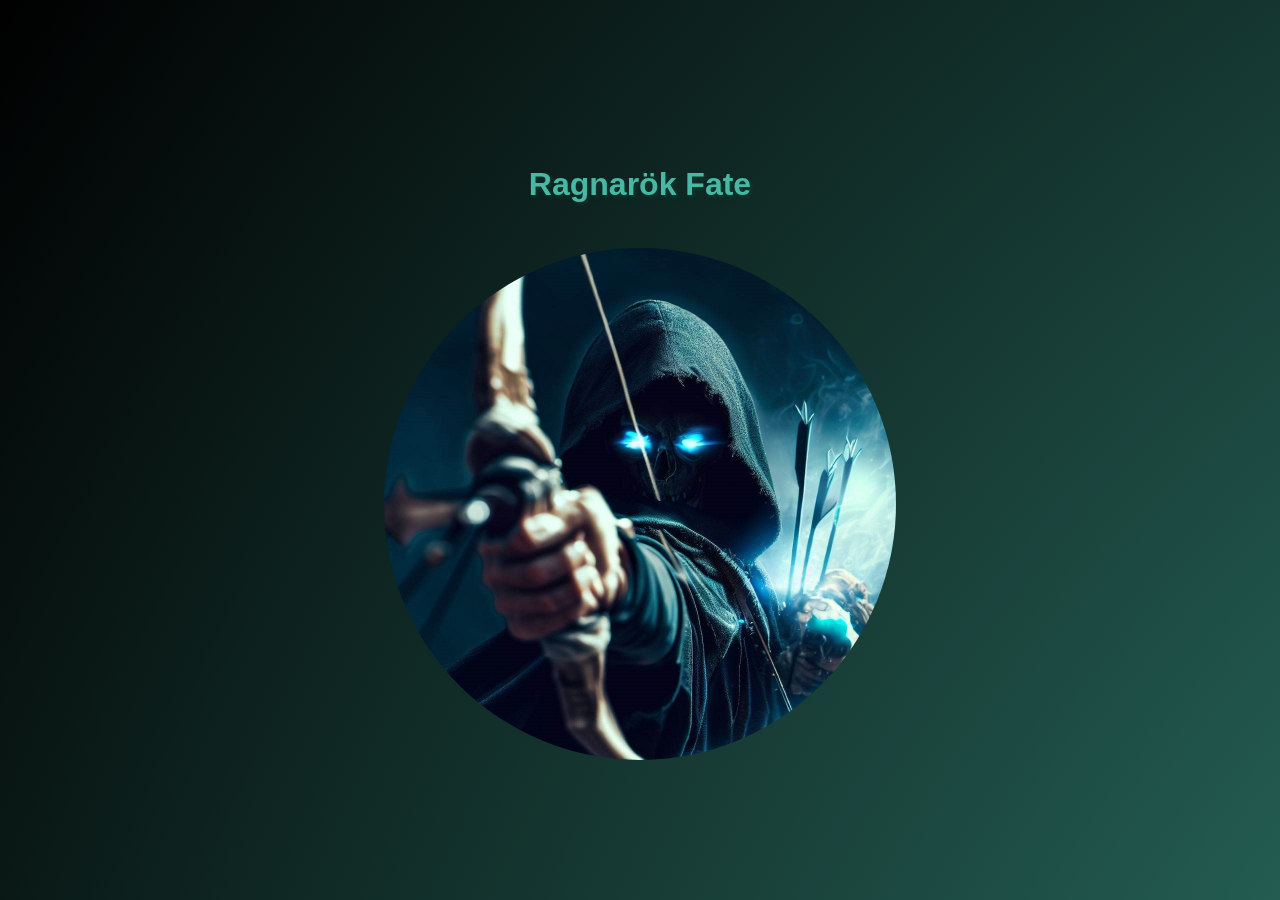
==== commit 71bd6a25: "bug fix" ====
--- a/index.html
+++ b/index.html
@@ -133,7 +133,7 @@
     <div id="loading-screen">
         <div id="loading-content">
             <h1>Ragnarök Fate</h1>
-            <img src="Images/profile-picture.png" alt="Profile Picture">
+            <img src="images\profile-picture.png" alt="Profile Picture">
         </div>
     </div>
 
